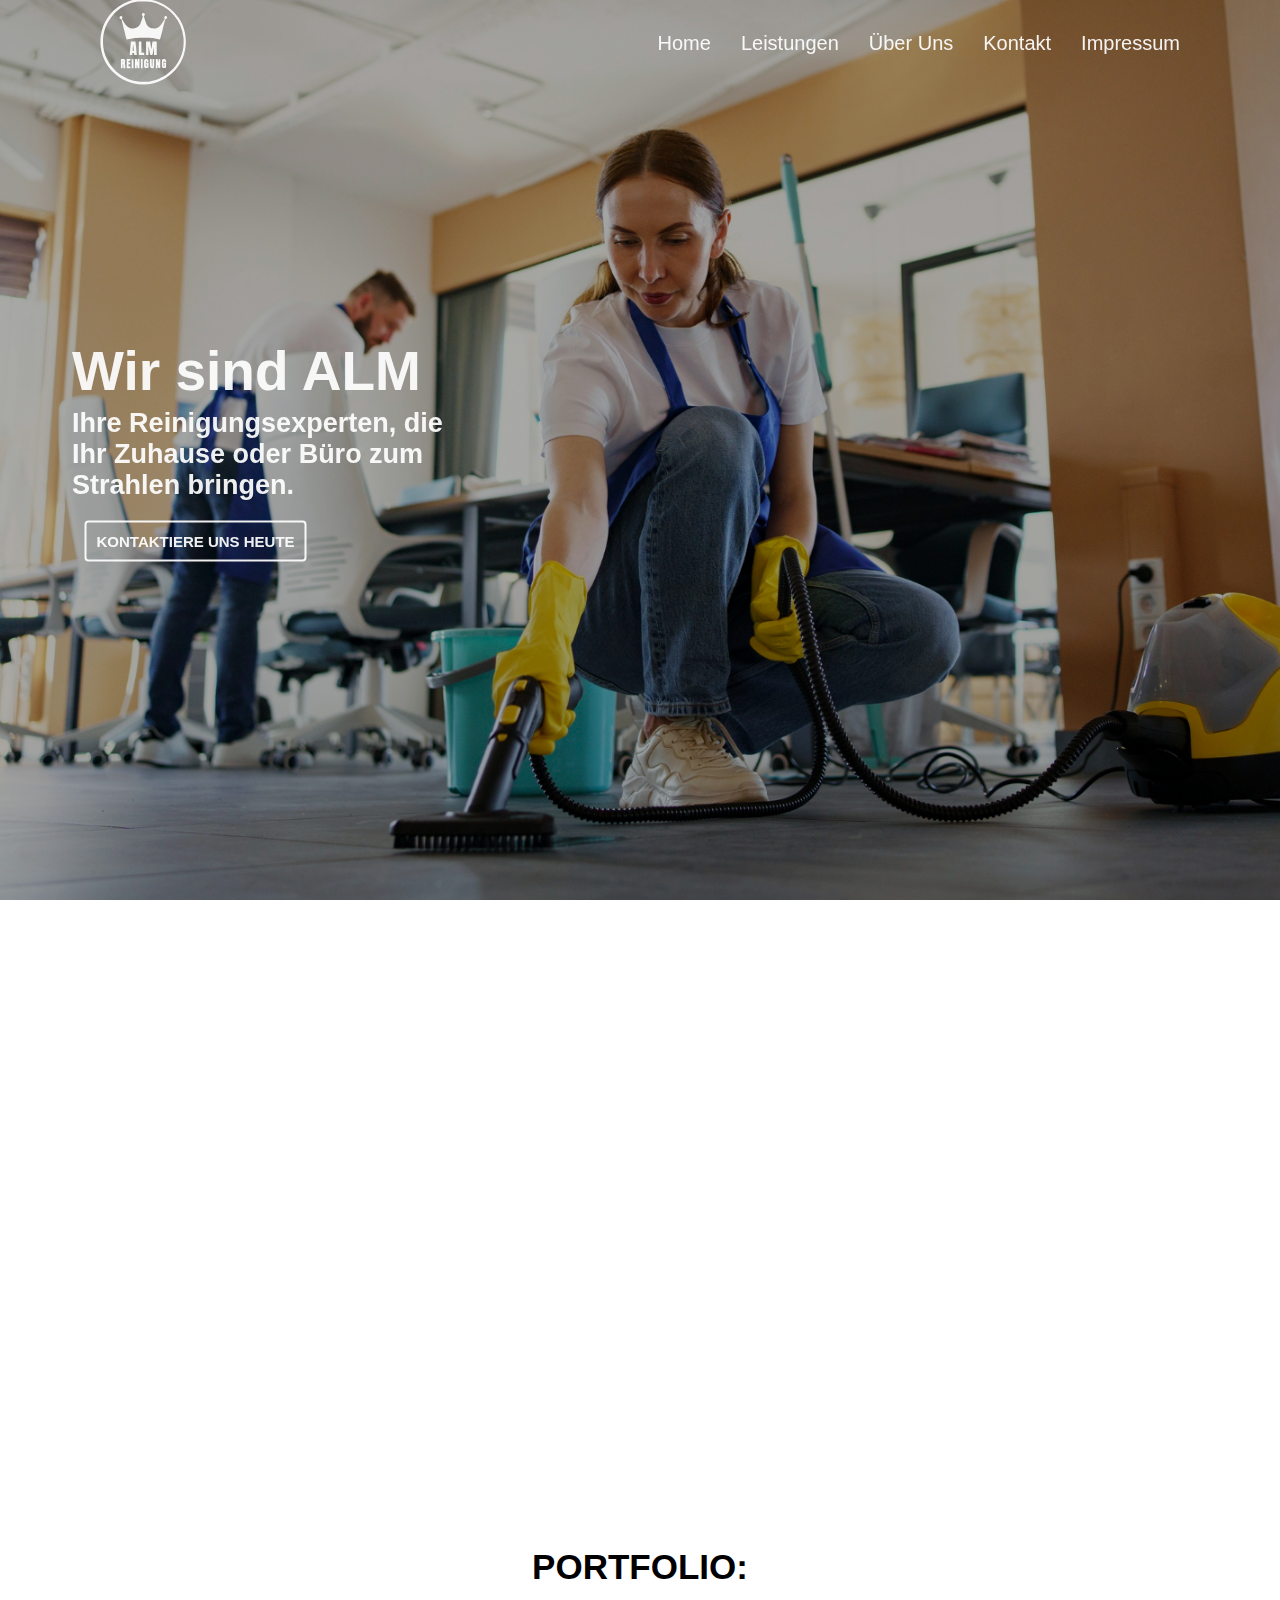
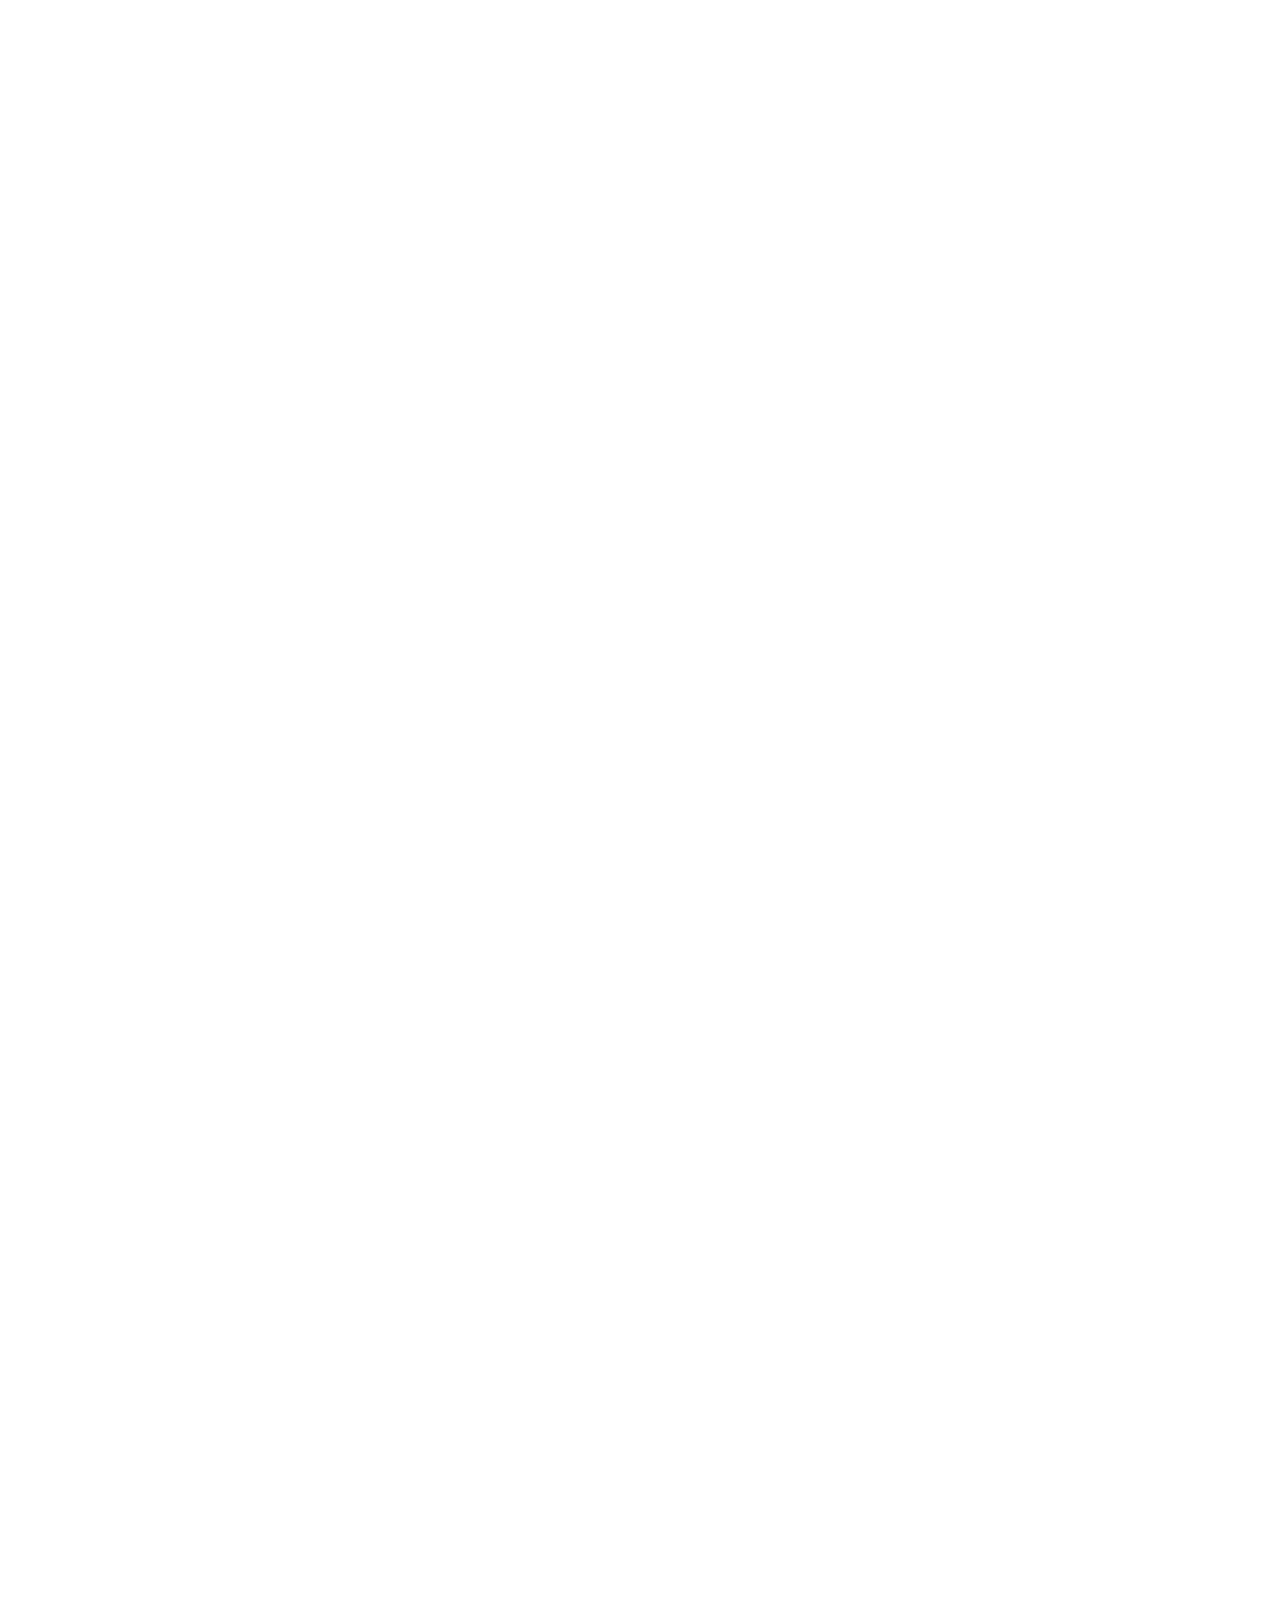
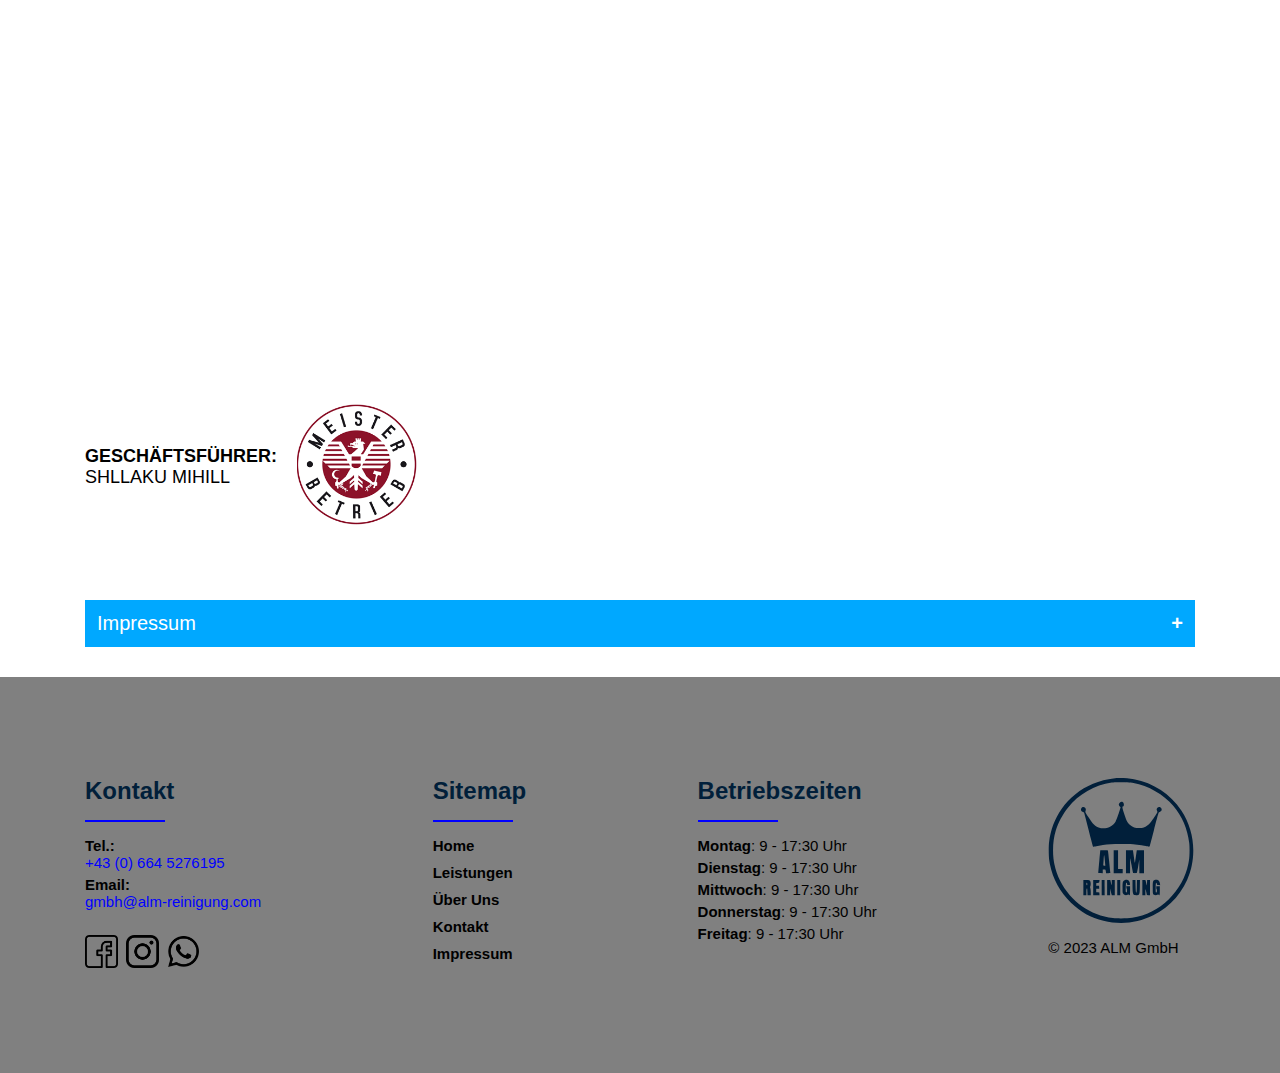
==== index.html @ 0525e1dd "added new category card and image" ====
<!DOCTYPE html>
<html lang="de">

<head>
   <meta charset="UTF-8">
   <meta name="viewport" content="width=device-width, initial-scale=1.0">
   <link rel="icon" href="img/icons/favicon.svg" type="image/svg+xml">
   <link rel="stylesheet" href="css/style.css">
   <link rel="stylesheet" href="css/header.css">
   <link rel="stylesheet" href="css/modal-burger.css">
   <link rel="stylesheet" href="css/modal-category.css">
   <link rel="stylesheet" href="css/footer.css">
   <title>ALM Reinigung</title>
   <!-- Google tag (gtag.js) -->
   <script async src="https://www.googletagmanager.com/gtag/js?id=G-5Y76MQT231"></script>
   <script>
      window.dataLayer = window.dataLayer || [];
      function gtag() { dataLayer.push(arguments); }
      gtag('js', new Date());

      gtag('config', 'G-5Y76MQT231');
   </script>
</head>

<body id="body">

   <header class="header" id="header">
      <a href="#header" class="logo">
         <!-- <img src="img/header/logo.svg" alt="Logo"> -->
         <svg class="logoSvg" version="1.0" xmlns="http://www.w3.org/2000/svg" width="55pt" height="55pt"
            viewBox="0 0 534.000000 537.000000" preserveAspectRatio="xMidYMid meet">
            <g transform="translate(0.000000,537.000000) scale(0.100000,-0.100000)" fill="#fff" stroke="none">
               <path d="M2383 5319 c-214 -19 -521 -99 -750 -195 -463 -193 -867 -518 -1145
-919 -256 -369 -408 -771 -464 -1224 -20 -170 -15 -532 10 -691 96 -594 366
-1112 792 -1520 357 -341 730 -550 1191 -665 621 -155 1245 -86 1822 201 634
315 1115 870 1334 1539 253 772 139 1625 -306 2295 -401 602 -1024 1014 -1734
1145 -225 42 -516 55 -750 34z m732 -169 c534 -92 1108 -423 1462 -844 322
-384 515 -836 579 -1356 20 -163 15 -477 -11 -640 -85 -544 -337 -1026 -743
-1422 -368 -359 -834 -594 -1332 -673 -160 -26 -529 -31 -707 -11 -825 95
-1554 610 -1933 1365 -175 350 -260 712 -260 1112 0 270 31 495 100 727 82
276 250 593 445 837 394 496 974 828 1605 921 139 20 643 10 795 -16z" />
               <path d="M2611 4431 c-46 -43 -45 -89 2 -138 l30 -32 -32 -108 c-45 -147 -118
-347 -149 -408 -34 -68 -127 -156 -204 -194 -134 -66 -282 -75 -423 -26 -91
32 -155 77 -215 151 -71 88 -258 368 -266 399 -4 15 -1 38 5 51 6 14 11 42 11
63 0 90 -124 121 -165 40 -33 -63 -7 -120 66 -144 26 -9 36 -20 45 -51 7 -21
78 -297 159 -613 80 -316 151 -583 156 -593 6 -11 17 -17 27 -14 52 16 222 49
336 66 220 32 454 43 806 37 344 -6 434 -15 705 -67 216 -42 197 -43 212 10 8
25 72 272 144 550 147 572 175 670 190 670 28 0 78 34 90 61 39 95 -81 180
-149 106 -30 -33 -35 -61 -17 -102 8 -21 15 -45 15 -55 0 -20 -116 -205 -204
-325 -114 -156 -184 -211 -321 -250 -77 -23 -258 -17 -325 10 -120 49 -222
139 -269 238 -37 78 -150 417 -158 475 -5 38 -3 44 15 49 28 7 44 61 31 108
-19 69 -93 87 -148 36z" />
               <path d="M1900 2684 c0 -4 -16 -172 -35 -373 -20 -201 -36 -386 -38 -411 l-2
-45 83 -3 82 -3 0 66 0 65 49 0 c55 0 55 0 66 -82 l6 -48 81 0 c78 0 80 1 75
23 -3 12 -22 198 -43 412 -22 238 -41 393 -48 397 -14 9 -276 11 -276 2z m165
-365 c9 -95 18 -180 20 -187 4 -10 -6 -12 -38 -10 -25 2 -41 8 -40 15 1 6 7
85 13 175 17 250 23 251 45 7z" />
               <path d="M2390 2270 l0 -420 165 0 165 0 0 75 0 75 -85 0 -85 0 0 345 0 345
-80 0 -80 0 0 -420z" />
               <path d="M2840 2270 l0 -420 75 0 75 0 0 277 c0 152 3 274 6 271 3 -4 25 -122
50 -263 24 -142 49 -264 55 -271 15 -19 122 -19 138 0 6 7 29 118 50 247 l39
234 1 -247 1 -248 85 0 85 0 0 420 0 421 -132 -3 -132 -3 -32 -220 c-40 -282
-38 -275 -53 -170 -7 50 -23 158 -34 240 l-22 150 -127 3 -128 3 0 -421z" />
               <path d="M2792 1590 c-69 -31 -77 -60 -77 -275 0 -164 2 -183 21 -215 34 -59
102 -77 166 -44 28 15 32 15 40 0 12 -20 34 -21 42 0 3 9 6 83 6 165 l0 149
-71 0 -71 0 7 -47 c4 -27 11 -52 16 -58 10 -10 12 -85 3 -109 -10 -25 -33 -19
-40 10 -8 32 1 308 11 324 10 17 35 -8 35 -35 0 -32 23 -47 67 -43 l38 3 0 50
c-1 61 -31 110 -81 131 -44 18 -60 17 -112 -6z" />
               <path d="M3890 1596 c-61 -20 -70 -52 -70 -261 0 -228 4 -252 44 -276 38 -23
87 -24 128 -3 29 15 32 15 44 -1 8 -10 20 -15 29 -12 13 5 15 31 15 167 l0
160 -65 0 -65 0 0 -49 c0 -28 4 -52 9 -55 25 -16 21 -126 -5 -126 -24 0 -27
23 -26 177 2 190 15 224 47 128 9 -28 14 -30 64 -33 l53 -3 -6 48 c-10 65 -36
116 -66 129 -41 19 -93 23 -130 10z" />
               <path d="M1280 1320 l0 -280 55 0 55 0 0 113 c0 106 9 151 27 133 4 -4 10 -61
11 -127 l4 -119 59 0 59 0 0 105 c0 66 -5 120 -15 148 -13 40 -13 48 0 73 18
34 19 125 2 174 -17 49 -46 60 -159 60 l-98 0 0 -280z m145 129 c0 -32 -4 -44
-15 -44 -16 0 -26 54 -16 82 12 30 31 6 31 -38z" />
               <path d="M1640 1320 l0 -280 116 0 115 0 -3 53 -3 52 -57 3 -58 3 0 64 0 65
56 0 55 0 -3 53 -3 52 -53 3 -53 3 3 47 3 47 48 7 c27 4 51 9 54 12 3 3 8 25
10 51 l6 45 -117 0 -116 0 0 -280z" />
               <path d="M1950 1321 l0 -281 55 0 55 0 -2 278 -3 277 -52 3 -53 3 0 -280z" />
               <path d="M2150 1320 l0 -280 55 0 55 0 1 123 1 122 20 -85 c11 -47 24 -102 29
-122 l10 -38 54 0 55 0 0 280 0 280 -55 0 -55 0 0 -102 c-1 -119 -10 -115 -35
15 l-18 87 -58 0 -59 0 0 -280z" />
               <path d="M2520 1320 l0 -280 55 0 55 0 0 280 0 280 -55 0 -55 0 0 -280z" />
               <path d="M3080 1413 c1 -336 14 -373 131 -373 125 0 132 16 137 323 l4 237
-55 0 -55 0 -4 -224 c-2 -124 -7 -228 -11 -232 -22 -23 -30 27 -35 235 l-5
221 -53 0 -54 0 0 -187z" />
               <path d="M3440 1320 l0 -280 55 0 55 0 0 112 c0 61 3 108 8 104 4 -4 16 -53
27 -109 l21 -102 57 -3 57 -3 0 281 0 281 -52 -3 -53 -3 -5 -105 c-5 -100 -6
-103 -17 -65 -6 22 -15 58 -18 80 -16 103 -10 95 -76 95 l-59 0 0 -280z" />
            </g>
         </svg>
      </a>

      <div class="social-icons">
         <a class="social-icon" href="tel:+436645276195">
            <svg version="1.0" xmlns="http://www.w3.org/2000/svg" width="128.000000pt" height="128.000000pt"
               viewBox="0 0 128.000000 128.000000" preserveAspectRatio="xMidYMid meet">
               <g transform="translate(0.000000,128.000000) scale(0.100000,-0.100000)" fill="#ff0000" stroke="none">
                  <path
                     d="M680 1265 c-20 -24 -2 -48 51 -63 138 -41 226 -90 305 -174 86 -89 135 -178 164 -295 12 -49 38 -69 65 -49 16 12 17 18 5 67 -61 263 -281 476 -541 524 -26 5 -39 2 -49 -10z" />
                  <path
                     d="M213 1198 c-40 -11 -146 -107 -179 -163 -34 -59 -40 -124 -19 -210 59 -240 266 -512 512 -672 194 -127 372 -179 471 -138 41 17 165 134 188 177 35 66 16 103 -113 230 -135 132 -164 137 -264 41 -69 -66 -76 -66 -170 6 -79 60 -171 158 -210 226 l-28 49 59 61 c97 102 93 143 -34 273 -109 114 -151 137 -213 120z m144 -160 c64 -64 93 -100 93 -116 0 -14 -24 -48 -65 -92 -62 -66 -64 -70 -55 -102 37 -127 320 -398 417 -398 22 0 43 14 88 60 82 83 90 82 203 -34 51 -51 92 -101 92 -111 0 -28 -128 -154 -171 -166 -79 -24 -272 47 -427 158 -97 69 -219 190 -287 283 -120 168 -190 353 -165 440 12 42 136 170 165 170 12 0 57 -37 112 -92z" />
                  <path
                     d="M676 1034 c-9 -8 -16 -19 -16 -24 0 -15 31 -40 48 -40 31 0 127 -51 166 -88 37 -36 96 -141 96 -173 0 -23 34 -51 53 -43 25 9 27 30 10 86 -21 72 -53 124 -110 179 -59 57 -102 82 -172 103 -66 19 -56 19 -75 0z" />
               </g>
            </svg>
         </a>
         <a class="social-icon" href="mailto:gmbh@alm-reinigung.com">
            <svg version="1.0" xmlns="http://www.w3.org/2000/svg" width="128.000000pt" height="128.000000pt"
               viewBox="0 0 128.000000 128.000000" preserveAspectRatio="xMidYMid meet">
               <g transform="translate(0.000000,128.000000) scale(0.100000,-0.100000)" fill="#ff0000" stroke="none">
                  <path
                     d="M73 1044 c-18 -9 -42 -31 -53 -49 -19 -31 -20 -49 -20 -355 0 -306 1 -324 20 -355 41 -66 31 -65 620 -65 589 0 579 -1 620 65 19 31 20 49 20 355 0 306 -1 324 -20 355 -41 66 -30 65 -622 65 -468 0 -537 -2 -565 -16z m812 -304 c-126 -126 -237 -230 -245 -230 -8 0 -119 104 -245 230 l-230 230 475 0 475 0 -230 -230z m-645 35 l145 -145 -144 -144 c-80 -80 -148 -143 -153 -140 -10 7 -11 574 0 574 4 0 72 -65 152 -145z m960 -139 c0 -157 -4 -287 -8 -290 -5 -3 -73 60 -153 140 l-144 144 145 145 c80 80 148 145 152 145 5 0 8 -128 8 -284z m-587 -211 c46 -12 78 4 152 75 l71 69 129 -129 130 -130 -455 0 -455 0 130 130 129 129 71 -69 c40 -38 84 -72 98 -75z" />
               </g>
            </svg>
         </a>
         <a class="social-icon" href="whatsapp://send?phone=436645276195">
            <svg version="1.0" xmlns="http://www.w3.org/2000/svg" width="128.000000pt" height="128.000000pt"
               viewBox="0 0 128.000000 128.000000" preserveAspectRatio="xMidYMid meet">
               <g transform="translate(0.000000,128.000000) scale(0.100000,-0.100000)" fill="#ff0000" stroke="none">
                  <path
                     d="M509 1225 c-220 -54 -392 -227 -444 -449 -29 -120 -13 -269 39 -378 l24 -50 -39 -142 c-21 -77 -39 -146 -39 -153 0 -7 54 3 154 29 l153 40 64 -25 c230 -91 465 -43 640 132 147 147 206 338 164 534 -49 231 -229 415 -452 462 -84 18 -190 18 -264 0z m232 -95 c163 -31 310 -160 370 -326 32 -86 31 -236 -1 -319 -111 -286 -402 -408 -679 -284 l-66 29 -88 -24 c-48 -13 -87 -21 -87 -18 0 4 11 45 23 91 l23 84 -27 51 c-196 362 125 793 532 716z" />
                  <path
                     d="M382 886 c-69 -78 -49 -177 61 -314 116 -143 300 -235 406 -204 49 15 89 58 93 101 3 32 -1 37 -37 58 -22 13 -57 28 -78 35 -37 11 -39 11 -68 -25 -17 -20 -38 -37 -47 -37 -31 0 -119 58 -161 106 -52 60 -59 85 -32 120 28 35 27 52 -8 129 -28 62 -31 65 -64 65 -27 0 -42 -8 -65 -34z" />
               </g>
            </svg>
         </a>
      </div>

      <div class="burger-menu">
         <div class="bar-1"></div>
         <div class="bar-2"></div>
         <div class="bar-3"></div>
      </div>

      <nav class="nav">
         <ul class="nav-menu">
            <li class="menu-link">
               <a href="#body">Home</a>
               <span class="menu-link_underline"></span>
            </li>
            <li class="menu-link">
               <a href="#portfolio">Leistungen</a>
               <span class="menu-link_underline"></span>
            </li>
            <li class="menu-link">
               <a href="#about-us">Über Uns</a>
               <span class="menu-link_underline"></span>
            </li>
            <li class="menu-link">
               <a href="#contact">Kontakt</a>
               <span class="menu-link_underline"></span>
            </li>
            <li class="menu-link">
               <a href="#imprint-privacy">Impressum</a>
               <span class="menu-link_underline"></span>
            </li>
         </ul>
      </nav>
   </header>

   <!-- Modal Burger -->
   <div class="modal-burger">
      <div class="modal-burger__content">
         <span class="close">&times;</span>
         <ul>
            <li class="burger-menu-link">
               <a href="#body">Home</a>
            </li>
            <li class="burger-menu-link">
               <a href="#portfolio">Leistungen</a>
            </li>
            <li class="burger-menu-link">
               <a href="#about-us">Über Uns</a>
            </li>
            <li class="burger-menu-link">
               <a href="#contact">Kontakt</a>
            </li>
            <li class="burger-menu-link">
               <a href="#imprint-privacy">Impressum</a>
            </li>
         </ul>
      </div>
   </div>

   <!-- Modal Category -->
   <div class="modal-category">
      <div class="modal-category__close">&times;</div>
      <div class="modal-category__content">
         <div class="modal-category__content-img">
            <img src="" alt="">
         </div>
         <div class="modal-category__text">
            <h3></h3>
            <p></p>
            <div class="modal-category__btn">
               <a class="modal-link" href="#contact">Angebot anfordern</a>
            </div>
         </div>
      </div>
   </div>

   <main>
      <section class="intro">
         <div class="intro-background"></div>
         <div class="intro-content">
            <h1 class="intro-title">Wir sind ALM</h1>
            <h2 class="intro-subtitle">
               Ihre Reinigungsexperten, die Ihr Zuhause oder Büro zum Strahlen bringen.
            </h2>
            <a href="#contact" class="intro-btn">
               Kontaktiere uns heute
            </a>
         </div>
      </section>

      <section class="portfolio">
         <div class="container">
            <h2 class="main-title lazyload" data-expand="-80">Unsere Leistungen</h2>

            <div class="company-wrapper">
               <div class="company-img lazyload" data-expand="-80">
                  <img src="img/categories/hands-holding-cleaning-tools-solutions.jpg">
               </div>
               <div class="company-description">
                  <div class="company-title lazyload" data-expand="-70">Perfekte Sauberkeit</div>
                  <p class="lazyload" data-expand="-60">
                     Wir freuen uns, Ihnen unser Reinigungsunternehmen vorstellen zu dürfen, das sich auf ein
                     breites
                     Spektrum professioneller Reinigungsdienstleistungen für Ihr Zuhause, Büro oder gewerbliche
                     Räume
                     spezialisiert hat.
                  </p>
                  <p class="lazyload" data-expand="-60">
                     Jede unserer Dienstleistungen wird mit höchstem Professionalismus, Präzision und Liebe zum
                     Detail ausgeführt. Wir streben danach, die Erwartungen unserer Kunden zu übertreffen und eine
                     makellose Arbeit zu gewährleisten. Überlassen Sie uns die Reinigung Ihres Raums, und Sie
                     werden
                     mit unseren Dienstleistungen vollkommen zufrieden sein.
                  </p>
                  <p class="lazyload" data-expand="-60">
                     Im Folgenden finden Sie eine Übersicht über unsere wichtigsten angebotenen Dienstleistungen:
                  </p>
               </div>
            </div>

            <h2 class="portfolio-title" id="portfolio">Portfolio:</h2>

            <div class="cards">
               <div class="card lazyload" id="office-cleaning" data-expand="-80">
                  <img class="card-img lazyload" data-src="img/categories/office.jpg" alt="Bueroreinigung">
                  <div class="card-content">
                     <h3>Büroreinigung</h3>
                     <a class="card-btn">
                        Mehr erfahren
                        <img class="arrow-right" src="img/icons/arrow-right.svg" alt="arrow">
                     </a>
                  </div>
               </div>
               <div class="card lazyload" id="gastro-cleaning" data-expand="-80">
                  <img class="card-img lazyload" data-src="img/categories/gastro-1.jpg" alt="Gastroreinigung">
                  <div class="card-content">
                     <h3>Gastroreinigung</h3>
                     <a class="card-btn">
                        Mehr erfahren
                        <img class="arrow-right" src="img/icons/arrow-right.svg" alt="arrow">
                     </a>
                  </div>
               </div>
               <div class="card lazyload" id="window-cleaning" data-expand="-80">
                  <img class="card-img lazyload" data-src="img/categories/fenster-1.jpg" alt="Fensterreinigung">
                  <div class="card-content">
                     <h3>Fensterreinigung</h3>
                     <a class="card-btn">
                        Mehr erfahren
                        <img class="arrow-right" src="img/icons/arrow-right.svg" alt="arrow">
                     </a>
                  </div>
               </div>
               <div class="card lazyload" id="hotel-cleaning" data-expand="-80">
                  <img class="card-img lazyload" data-src="img/categories/hotel.jpg" alt="Hotelreinigung">
                  <div class="card-content">
                     <h3>Hotelreinigung</h3>
                     <a class="card-btn">
                        Mehr erfahren
                        <img class="arrow-right" src="img/icons/arrow-right.svg" alt="arrow">
                     </a>
                  </div>
               </div>
               <div class="card lazyload" id="law-office-cleaning" data-expand="-80">
                  <img class="card-img lazyload" data-src="img/categories/kanzlei.jpg" alt="Kanzleireinigung">
                  <div class="card-content">
                     <h3>Kanzleireinigung</h3>
                     <a class="card-btn">
                        Mehr erfahren
                        <img class="arrow-right" src="img/icons/arrow-right.svg" alt="arrow">
                     </a>
                  </div>
               </div>
               <div class="card lazyload" id="medical-cleaning" data-expand="-80">
                  <img class="card-img lazyload" data-src="img/categories/ordination.jpg" alt="Ordinationsreinigung">
                  <div class="card-content">
                     <h3>Ordinationsreinigung</h3>
                     <a class="card-btn">
                        Mehr erfahren
                        <img class="arrow-right" src="img/icons/arrow-right.svg" alt="arrow">
                     </a>
                  </div>
               </div>
               <div class="card lazyload" id="apartment-cleaning" data-expand="-80">
                  <img class="card-img lazyload" data-src="img/categories/wohnung.jpg" alt="Wohnungsreinigung">
                  <div class="card-content">
                     <h3>Wohnungsreinigung</h3>
                     <a class="card-btn">
                        Mehr erfahren
                        <img class="arrow-right" src="img/icons/arrow-right.svg" alt="arrow">
                     </a>
                  </div>
               </div>
               <div class="card lazyload" id="tatort-cleaning" data-expand="-80">
                  <img class="card-img lazyload" data-src="img/categories/tatort.jpg" alt="Tatortreinigung">
                  <div class="card-content">
                     <h3>Tatortreinigung</h3>
                     <a class="card-btn">
                        Mehr erfahren
                        <img class="arrow-right" src="img/icons/arrow-right.svg" alt="arrow">
                     </a>
                  </div>
               </div>
            </div>
         </div>
      </section>

      <section class="about-us" id="about-us">
         <div class="container">
            <h2 class="about-title lazyload" data-expand="-80">Über ALM</h2>
            <div class="about-content">
               <div class="about-text">
                  <p class="lazyload" data-expand="-60">
                     Seit 2014 betreiben wir eine Reinigungsfirma, die sich auf die Reinigung von Gebäuden spezialisiert
                     hat. Mit hochqualifizierten Mitarbeitern und modernen Methoden bedienen wir Kunden in verschiedenen
                     Branchen. Unser Fokus liegt auf der Reinigung von Ferienhäusern, Büros, Hotels und Privatwohnungen.
                     Wir sind stolz auf unser schnelles Wachstum und beschäftigen mittlerweile über 30 Mitarbeiter.
                  </p>
                  <p class="lazyload" data-expand="-60">
                     Unsere umfassende Reinigungslösung umfasst die Reinigung von Bürogebäuden, Renovierungsarbeiten.
                     Wir sorgen dafür, dass Ihre Räumlichkeiten den höchsten Sauberkeitsstandards entsprechen, um eine
                     gesunde Umgebung zu schaffen.
                  </p>
                  <p class="lazyload" data-expand="-60">
                     Kundenzufriedenheit steht bei uns an erster Stelle. Wir arbeiten flexibel, um den Bedürfnissen
                     unserer Kunden gerecht zu werden und Unterbrechungen zu vermeiden. Unser exzellenter Kundenservice
                     ermöglicht langfristige Beziehungen.
                  </p>
                  <p class="lazyload" data-expand="-60">
                     Unser Ziel ist es, nicht nur Ihre Anforderungen zu erfüllen, sondern Sie auch durch die überlegene
                     Qualität unserer Arbeit zu begeistern. Wir sind engagiert, unseren Kunden ein hervorragendes
                     Erlebnis zu bieten.
                  </p>
               </div>
               <div class="about-img lazyload" data-expand="-80">
                  <img src="img/about-us/our-team-md.jpg" alt="About Company">
               </div>
            </div>
         </div>
      </section>

      <section class="contact" id="contact">
         <div class="container">
            <div class="contact-wrapper">
               <div class="contact-left-side">
                  <h2 class="contact-title lazyload" data-expand="-80">Kontakt</h2>
                  <p class="contact-text lazyload" data-expand="-70">
                     Sind Sie an unseren Dienstleistungen interessiert? Gerne besuchen wir Sie für eine persönliche
                     Besichtigung und Beratung direkt vor Ort. Auf Wunsch erstellen wir für Sie einen detaillierten
                     Kostenvoranschlag.
                  </p>
                  <p class="contact-text lazyload" data-expand="-60">
                     Unsere Beratung ist selbstverständlich kostenfrei und unverbindlich. Als professionelles
                     Unternehmen würden wir uns freuen, auch Sie als Partner gewinnen zu können.
                  </p>
                  <p class="contact-text lazyload" data-expand="-60">
                     Kontaktieren Sie uns einfach unter den Telefonnummern:
                     <a href="tel:+436645276195">
                        +43 664 5276195
                     </a>,
                     <a href="tel:+436645276195">
                        +43 681 81802288
                     </a>
                     oder per E-Mail unter
                     <a href="mailto:gmbh@alm-reinigung.com">gmbh@alm-reinigung.com</a>.
                  </p>
                  <p class="contact-text lazyload" data-expand="-60">
                     Unsere Öffnungszeiten sind wie folgt:
                     <br>
                     Montag bis Freitag: 09:00 Uhr bis 17:30 Uhr.
                  </p>
                  <p class="contact-text lazyload" data-expand="-60">
                     Wir freuen uns auf Ihre Anfrage, informieren Sie gerne näher und finden bestimmt genau die richtige
                     Lösung für Sie.
                  </p>
                  <div class="managing-director">
                     <div class="managing-director__text">
                        <span>Geschäftsführer:</span> SHLLAKU MIHILL
                     </div>
                     <div class="managing-director__logo">
                        <img src="img/icons/meisterbetrieb.png" alt="">
                     </div>
                  </div>
               </div>

               <div class="contact-right-side">
                  <form action="index.php" class="contact-form lazyload" method="POST" data-expand="-80">
                     <div class="form-row">
                        <label for="clientName">Name</label>
                        <input type="text" class="client-name" id="clientName" name="clientName"
                           placeholder="Geben Sie Ihren Namen ein" required>
                     </div>
                     <div class="form-row">
                        <label for="clientEmail">E-Mail</label>
                        <input type="email" class="client-email" id="clientEmail" name="clientEmail"
                           placeholder="Geben Sie Ihr E-Mail ein" required>
                     </div>
                     <div class="form-row">
                        <label for="subject">Betreff</label>
                        <select id="subject" name="subject" required>
                           <option value="" selected>
                              Bitte wählen
                           </option>
                           <option value="bueroreinigung" name="bueroreinigung">
                              Büroreinigung
                           </option>
                           <option value="gastroreinigung" name="gastroreinigung">
                              Gastroreinigung
                           </option>
                           <option value="fensterreinigung" name="fensterreinigung">
                              Fensterreinigung
                           </option>
                           <option value="hotelreinigung" name="hotelreinigung">
                              Hotelreinigung
                           </option>
                           <option value="kanzleireinigung" name="kanzleireinigung">
                              Kanzleireinigung
                           </option>
                           <option value="ordinationsreinigung" name="ordinationsreinigung">
                              Ordinationsreinigung
                           </option>
                           <option value="wohnungsreinigung" name="wohnungsreinigung">
                              Wohnungsreinigung
                           </option>
                        </select>
                     </div>
                     <div class="form-row">
                        <label for="clientMessage">Nachricht</label>
                        <textarea name="clientMessage" id="clientMessage" placeholder="Geben Sie Ihre Nachricht ein"
                           required></textarea>
                     </div>
                     <input class="contact-form__btn" type="submit" value="Senden">
                  </form>
               </div>
            </div>
         </div>
      </section>

      <section class="imprint-privacy" id="imprint-privacy">
         <div class="container">
            <div class="accordion-container">
               <div class="imprint">
                  <button class="accordion">Impressum</button>
                  <div class="panel">
                     <div>
                        <span>Geschäftsführer:</span> SHLLAKU MIHILL
                     </div>
                     <div>
                        <span>Vollständiger Firmenname:</span> ALM Reinigung GmbH
                     </div>
                     <div>
                        <span>UID-Nummer:</span>
                     </div>
                     <div>
                        <span>Rechtsform:</span> GmbH
                     </div>
                     <div>
                        <span>Firmenbuchnummer:</span> FN 610461 m
                     </div>
                     <div>
                        <span>Firmenbuchgericht:</span> Handelsgericht Wien
                     </div>
                     <div>
                        <span>Ort der Gewerbeberechtigung:</span>
                        Obere Bahngasse 22/12, 1030 Wien, Österreich
                     </div>
                     <div>
                        <span>Tel.1:</span> +43 664 5276195
                     </div>
                     <div>
                        <span>Tel.2:</span> +43 681 81802288
                     </div>
                     <div>
                        <span>E-mail:</span>
                        <a href="mailto:gmbh@alm-reinigung.com">gmbh@alm-reinigung.com</a>
                     </div>
                  </div>
               </div>

               <!-- <div class="privacy">
                  <button class="accordion">Datenschutzerklärung</button>
                  <div class="panel">
                     <p>
                        Lorem ipsum dolor sit amet consectetur adipisicing elit. Magni vero magnam tempore unde
                        corrupti? Atque ullam rerum hic accusantium iure.
                     </p>
                  </div>
               </div> -->
            </div>
      </section>
   </main>

   <footer class="footer">
      <div class="container">
         <div class="footer-wrapper">
            <div class="footer-contact">
               <h3>Kontakt</h3>
               <div class="footer-contact__underline"></div>
               <div class="footer-contact-data">
                  <a href="tel:+436645276195">
                     <p>Tel.:</p>
                     <span class="footer-contact-data__number">
                        +43 (0) 664 5276195
                     </span>
                  </a>
                  <a href="mailto:gmbh@alm-reinigung.com">
                     <p>Email:</p>
                     <span class="footer-contact-data__email">
                        gmbh@alm-reinigung.com
                     </span>
                  </a>
               </div>
               <div class="footer-socials">
                  <a href="#">
                     <img src="img/footer-socials/facebook-2.png" alt="">
                  </a>
                  <a href="#">
                     <img src="img/footer-socials/insta-2.png" alt="">
                  </a>
                  <a href="whatsapp://send?phone=436645276195">
                     <img src="img/footer-socials/whatsapp-2.png" alt="">
                  </a>
               </div>
            </div>

            <div class="footer-sitemap">
               <h3>Sitemap</h3>
               <div class="footer-sitemap__underline"></div>
               <ul>
                  <li>
                     <a href="#body">Home</a>
                  </li>
                  <li>
                     <a href="#portfolio">Leistungen</a>
                  </li>
                  <li>
                     <a href="#about-us">Über Uns</a>
                  </li>
                  <li>
                     <a href="#contact">Kontakt</a>
                  </li>
                  <li>
                     <a href="#imprint-privacy">Impressum</a>
                  </li>
               </ul>
            </div>

            <div class="footer-time">
               <h3>Betriebszeiten</h3>
               <div class="footer-time__underline"></div>
               <div class="opening-hours">
                  <p><span>Montag</span>: 9 - 17:30 Uhr</p>
                  <p><span>Dienstag</span>: 9 - 17:30 Uhr</p>
                  <p><span>Mittwoch</span>: 9 - 17:30 Uhr</p>
                  <p><span>Donnerstag</span>: 9 - 17:30 Uhr</p>
                  <p><span>Freitag</span>: 9 - 17:30 Uhr</p>
               </div>
            </div>

            <div class="footer-logo">
               <svg version="1.0" xmlns="http://www.w3.org/2000/svg" width="110pt" height="110pt"
                  viewBox="0 0 534.000000 537.000000" preserveAspectRatio="xMidYMid meet">

                  <g transform="translate(0.000000,537.000000) scale(0.100000,-0.100000)" fill="#011f3a" stroke="none">
                     <path d="M2383 5319 c-214 -19 -521 -99 -750 -195 -463 -193 -867 -518 -1145
         -919 -256 -369 -408 -771 -464 -1224 -20 -170 -15 -532 10 -691 96 -594 366
         -1112 792 -1520 357 -341 730 -550 1191 -665 621 -155 1245 -86 1822 201 634
         315 1115 870 1334 1539 253 772 139 1625 -306 2295 -401 602 -1024 1014 -1734
         1145 -225 42 -516 55 -750 34z m732 -169 c534 -92 1108 -423 1462 -844 322
         -384 515 -836 579 -1356 20 -163 15 -477 -11 -640 -85 -544 -337 -1026 -743
         -1422 -368 -359 -834 -594 -1332 -673 -160 -26 -529 -31 -707 -11 -825 95
         -1554 610 -1933 1365 -175 350 -260 712 -260 1112 0 270 31 495 100 727 82
         276 250 593 445 837 394 496 974 828 1605 921 139 20 643 10 795 -16z" />
                     <path d="M2611 4431 c-46 -43 -45 -89 2 -138 l30 -32 -32 -108 c-45 -147 -118
         -347 -149 -408 -34 -68 -127 -156 -204 -194 -134 -66 -282 -75 -423 -26 -91
         32 -155 77 -215 151 -71 88 -258 368 -266 399 -4 15 -1 38 5 51 6 14 11 42 11
         63 0 90 -124 121 -165 40 -33 -63 -7 -120 66 -144 26 -9 36 -20 45 -51 7 -21
         78 -297 159 -613 80 -316 151 -583 156 -593 6 -11 17 -17 27 -14 52 16 222 49
         336 66 220 32 454 43 806 37 344 -6 434 -15 705 -67 216 -42 197 -43 212 10 8
         25 72 272 144 550 147 572 175 670 190 670 28 0 78 34 90 61 39 95 -81 180
         -149 106 -30 -33 -35 -61 -17 -102 8 -21 15 -45 15 -55 0 -20 -116 -205 -204
         -325 -114 -156 -184 -211 -321 -250 -77 -23 -258 -17 -325 10 -120 49 -222
         139 -269 238 -37 78 -150 417 -158 475 -5 38 -3 44 15 49 28 7 44 61 31 108
         -19 69 -93 87 -148 36z" />
                     <path d="M1900 2684 c0 -4 -16 -172 -35 -373 -20 -201 -36 -386 -38 -411 l-2
         -45 83 -3 82 -3 0 66 0 65 49 0 c55 0 55 0 66 -82 l6 -48 81 0 c78 0 80 1 75
         23 -3 12 -22 198 -43 412 -22 238 -41 393 -48 397 -14 9 -276 11 -276 2z m165
         -365 c9 -95 18 -180 20 -187 4 -10 -6 -12 -38 -10 -25 2 -41 8 -40 15 1 6 7
         85 13 175 17 250 23 251 45 7z" />
                     <path d="M2390 2270 l0 -420 165 0 165 0 0 75 0 75 -85 0 -85 0 0 345 0 345
         -80 0 -80 0 0 -420z" />
                     <path d="M2840 2270 l0 -420 75 0 75 0 0 277 c0 152 3 274 6 271 3 -4 25 -122
         50 -263 24 -142 49 -264 55 -271 15 -19 122 -19 138 0 6 7 29 118 50 247 l39
         234 1 -247 1 -248 85 0 85 0 0 420 0 421 -132 -3 -132 -3 -32 -220 c-40 -282
         -38 -275 -53 -170 -7 50 -23 158 -34 240 l-22 150 -127 3 -128 3 0 -421z" />
                     <path d="M2792 1590 c-69 -31 -77 -60 -77 -275 0 -164 2 -183 21 -215 34 -59
         102 -77 166 -44 28 15 32 15 40 0 12 -20 34 -21 42 0 3 9 6 83 6 165 l0 149
         -71 0 -71 0 7 -47 c4 -27 11 -52 16 -58 10 -10 12 -85 3 -109 -10 -25 -33 -19
         -40 10 -8 32 1 308 11 324 10 17 35 -8 35 -35 0 -32 23 -47 67 -43 l38 3 0 50
         c-1 61 -31 110 -81 131 -44 18 -60 17 -112 -6z" />
                     <path d="M3890 1596 c-61 -20 -70 -52 -70 -261 0 -228 4 -252 44 -276 38 -23
         87 -24 128 -3 29 15 32 15 44 -1 8 -10 20 -15 29 -12 13 5 15 31 15 167 l0
         160 -65 0 -65 0 0 -49 c0 -28 4 -52 9 -55 25 -16 21 -126 -5 -126 -24 0 -27
         23 -26 177 2 190 15 224 47 128 9 -28 14 -30 64 -33 l53 -3 -6 48 c-10 65 -36
         116 -66 129 -41 19 -93 23 -130 10z" />
                     <path d="M1280 1320 l0 -280 55 0 55 0 0 113 c0 106 9 151 27 133 4 -4 10 -61
         11 -127 l4 -119 59 0 59 0 0 105 c0 66 -5 120 -15 148 -13 40 -13 48 0 73 18
         34 19 125 2 174 -17 49 -46 60 -159 60 l-98 0 0 -280z m145 129 c0 -32 -4 -44
         -15 -44 -16 0 -26 54 -16 82 12 30 31 6 31 -38z" />
                     <path d="M1640 1320 l0 -280 116 0 115 0 -3 53 -3 52 -57 3 -58 3 0 64 0 65
         56 0 55 0 -3 53 -3 52 -53 3 -53 3 3 47 3 47 48 7 c27 4 51 9 54 12 3 3 8 25
         10 51 l6 45 -117 0 -116 0 0 -280z" />
                     <path d="M1950 1321 l0 -281 55 0 55 0 -2 278 -3 277 -52 3 -53 3 0 -280z" />
                     <path d="M2150 1320 l0 -280 55 0 55 0 1 123 1 122 20 -85 c11 -47 24 -102 29
         -122 l10 -38 54 0 55 0 0 280 0 280 -55 0 -55 0 0 -102 c-1 -119 -10 -115 -35
         15 l-18 87 -58 0 -59 0 0 -280z" />
                     <path d="M2520 1320 l0 -280 55 0 55 0 0 280 0 280 -55 0 -55 0 0 -280z" />
                     <path d="M3080 1413 c1 -336 14 -373 131 -373 125 0 132 16 137 323 l4 237
         -55 0 -55 0 -4 -224 c-2 -124 -7 -228 -11 -232 -22 -23 -30 27 -35 235 l-5
         221 -53 0 -54 0 0 -187z" />
                     <path d="M3440 1320 l0 -280 55 0 55 0 0 112 c0 61 3 108 8 104 4 -4 16 -53
         27 -109 l21 -102 57 -3 57 -3 0 281 0 281 -52 -3 -53 -3 -5 -105 c-5 -100 -6
         -103 -17 -65 -6 22 -15 58 -18 80 -16 103 -10 95 -76 95 l-59 0 0 -280z" />
                  </g>
               </svg>
               <span class="gmbh">© 2023 ALM GmbH</span>
            </div>
         </div>
      </div>
   </footer>

   <!-- Main Script -->
   <script src="js/index.js"></script>

   <!-- anime.js for animations -->
   <script src="js/anime.min.js"></script>
   <script src="js/animations.js"></script>

   <!-- lazysizes.js for lazy loading -->
   <script src="js/lazysizes.min.js" async=""></script>

</body>

</html>
---- css/style.css ----
@font-face {
   font-family: "Roboto";
   src: url("/fonts/Roboto-Regular.ttf") format(ttf);
}

@font-face {
   font-family: "Montserrat";
   src: url("/fonts/Montserrat-Regular.ttf") format(ttf);
}

html {
   scroll-behavior: smooth;
}

body {
   margin: 0;
   padding: 0;
   font-family: "Montserrat", sans-serif;
   font-size: 18px;
}

*,
*::before,
*::after {
   margin: 0;
   padding: 0;
   box-sizing: border-box;
}


ul,
ol {
   list-style-type: none;
}

a {
   text-decoration: none;
}

.container {
   width: 100%;
   padding: 0 15px;
}

@media (min-width: 425px) {
   .container {
      padding: 0 20px;
   }
}

@media (min-width: 550px) {
   .container {
      padding: 0 25px;
   }
}

@media (min-width: 768px) {
   .container {
      max-width: 720px;
      margin: 0 auto;
      padding: unset;
   }
}

@media (min-width: 992px) {
   .container {
      max-width: 920px;
      padding: unset;
   }
}

@media (min-width: 1200px) {
   .container {
      max-width: 1140px;
      padding: 0 15px;
   }
}


/* ===== Intro ===== */
.intro {
   height: 100vh;
}

.intro-background {
   position: relative;
   padding: 200px 15px 0;
   height: 100%;
   width: 100%;
   background-image: url("../img/intro/intro-5.jpg");
   background-size: cover;
   background-position: center;
   background-repeat: no-repeat;
   filter: brightness(70%);
}

.intro-content {
   max-width: 320px;
   padding: 0 10px 0 10px;
   position: absolute;
   top: 50%;
   color: #fff;
}

.intro-title {
   font-size: 32px;
   margin-bottom: 5px;
}

.intro-subtitle {
   font-size: 21px;
   margin-bottom: 20px;
}

.intro-btn {
   display: inline-block;
   background-color: transparent;
   border: 2px solid #fff;
   border-radius: 4px;
   color: #fff;
   padding: 10px;
   text-transform: uppercase;
   font-size: 15px;
   font-weight: 700;
   transition: color 0.3s linear, background-color 0.3s linear;
}

.intro-btn:hover {
   background-color: #fff;
   color: #333;
}

@media (min-width: 600px) {
   .intro-content {
      max-width: 400px;
      padding: unset;
      position: absolute;
      top: 50%;
      left: 100px;
      transform: translateY(-50%);
      color: #fff;
   }

   .intro-title {
      font-size: 55px;
      margin-bottom: 5px;
   }

   .intro-subtitle {
      font-size: 27px;
   }
}


/* ===== Portfolio ===== */
.portfolio {
   margin-top: 70px;
}

.main-title {
   font-size: 40px;
   font-family: 'Roboto', sans-serif;
   text-align: center;
   margin-bottom: 20px;
   text-transform: uppercase;
   opacity: 0;
   transition: opacity 0.6s ease;
}

.main-title.lazyloaded {
   opacity: 1;
}

.company-wrapper {
   margin-bottom: 70px;
}

.company-img {
   overflow: hidden;
   opacity: 0;
   transition: opacity 0.6s ease;
}

.company-img.lazyloaded {
   opacity: 1;
}


.company-img img {
   width: 100%;
   overflow: hidden;
   border-radius: 15px;
}

.company-title {
   font-family: 'Roboto', sans-serif;
   font-size: 30px;
   font-weight: 700;
   margin-bottom: 15px;
   margin-top: 20px;
   opacity: 0;
   transition: opacity 0.6s ease;
}

.company-title.lazyloaded {
   opacity: 1;
}

.company-description p {
   margin-bottom: 15px;
   font-size: 16px;
   opacity: 0;
   transition: opacity 0.6s ease;
}

.company-description p.lazyloaded {
   opacity: 1;
}

.portfolio-title {
   text-transform: uppercase;
   font-family: 'Roboto', sans-serif;
   font-size: 35px;
   text-align: center;
   margin-bottom: 20px;
}

.cards {
   display: grid;
   grid-template-columns: repeat(auto-fit, minmax(280px, 1fr));
   gap: 25px;
}

.card {
   display: block;
   height: 250px;
   position: relative;
   overflow: hidden;
   border-radius: 6px;
   box-shadow: 0 10px 30px 5px rgba(0, 0, 0, 0.2);
   cursor: pointer;
   color: rgb(240, 240, 240);
   opacity: 0;
   transition: opacity 0.6s ease;
}

.card.lazyloaded {
   opacity: 1;
}

.card .card-img {
   position: absolute;
   object-fit: cover;
   width: 100%;
   height: 100%;
   top: 0;
   left: 0;
   filter: brightness(80%);
   transition: filter 0.3s;
}

.card h3 {
   position: absolute;
   left: 15px;
   bottom: 15px;
   transition: bottom 0.3s;
   text-transform: uppercase;
   font-size: 19px;
}

.card a {
   display: flex;
   align-items: center;
   position: absolute;
   bottom: 0;
   transition: bottom 0.3s, opacity 0.3s;
   left: 15px;
   opacity: 0;
   max-width: 80%;
}

.card .arrow-right {
   width: 40px;
   height: 40px;
}

.card:hover h3 {
   bottom: 120px;
}

.card:hover a {
   opacity: 1;
   bottom: 50px;
}

.card:hover .card-img {
   filter: brightness(40%);
}

@media (min-width: 350px) {
   .card h3 {
      font-size: 21px;
   }
}

@media (min-width: 375px) {
   .company-description p {
      font-size: 18px;
   }
}

@media (min-width: 500px) {
   .card h3 {
      font-size: 23px;
   }
}

@media (min-width: 635px) {
   .card h3 {
      font-size: 19px;
   }
}

@media (min-width: 676px) {
   .card h3 {
      font-size: 21px;
   }
}

@media (min-width: 768px) {
   .company-title {
      font-size: 32px;
   }

   .main-title {
      margin-bottom: 30px;
   }

   .portfolio-title {
      margin-bottom: 30px;
   }
}

@media (min-width: 992px) {
   .card h3 {
      font-size: 19px;
   }
}

@media (min-width: 1024px) {
   .company-wrapper {
      display: flex;
      justify-content: space-between;
   }

   .company-img {
      margin-top: 20px;
      width: 55%;
   }

   .company-description {
      width: 40%;
   }
}

@media (min-width: 1200px) {
   .card h3 {
      font-size: 21px;
   }
}


/* ===== About Us ===== */
.about-us {
   margin-top: 70px;
}

.about-title {
   font-size: 40px;
   font-family: 'Roboto', sans-serif;
   text-align: center;
   margin-bottom: 20px;
   text-transform: uppercase;
   opacity: 0;
   transition: opacity 0.6s ease;
}

.about-title.lazyloaded {
   opacity: 1;
}

.about-content {
   display: flex;
   flex-direction: column-reverse;
}

.about-text p {
   margin-bottom: 15px;
   font-size: 16px;
   opacity: 0;
   transition: opacity 0.6s ease;
}

.about-text p.lazyloaded {
   opacity: 1;
}

.about-text p:last-child {
   margin-bottom: 0;
}

.about-img {
   margin-bottom: 20px;
   overflow: hidden;
   opacity: 0;
   transition: opacity 0.6s ease;
}

.about-img.lazyloaded {
   opacity: 1;
}

.about-img img {
   width: 100%;
   border-radius: 15px;
}

@media (min-width: 375px) {
   .about-text p {
      font-size: 18px;
   }
}

@media (min-width: 768px) {
   .about-title {
      margin-bottom: 30px;
   }
}

@media (min-width: 1024px) {
   .about-content {
      justify-content: space-between;
      flex-direction: row;
   }

   .about-img {
      flex-basis: 55%;
   }

   .about-text {
      flex-basis: 40%;
   }
}


/* ===== Contact ===== */
.contact {
   margin-top: 70px;
   margin-bottom: 70px;
}

.contact-wrapper {}

.contact-title {
   font-size: 40px;
   font-family: 'Roboto', sans-serif;
   text-align: center;
   margin-bottom: 20px;
   text-transform: uppercase;
   opacity: 0;
   transition: opacity 0.6s ease;
}

.contact-title.lazyloaded {
   opacity: 1;
}

.contact-text {
   margin-bottom: 15px;
   font-size: 16px;
   opacity: 0;
   transition: opacity 0.6s ease;
}

.contact-text.lazyloaded {
   opacity: 1;
}

.contact-text:last-child {
   margin-bottom: 0;
}

.managing-director {
   margin-top: 35px;
}

.managing-director__text span {
   display: block;
   font-weight: 600;
   text-transform: uppercase;
}

.managing-director__logo img {
   margin-top: 10px;
   width: 120px;
}

.contact-right-side {
   margin-top: 25px;
}

.contact-form {
   opacity: 0;
   transition: opacity 0.6s ease;
}

.contact-form.lazyloaded {
   opacity: 1;
}

.contact-form input:focus,
.contact-form select:focus,
.contact-form textarea:focus {
   border-color: #00a8ff;
   border-width: 3px;
   outline: none;
}

.form-row {
   margin-bottom: 15px;
}

.form-row:last-child {
   margin-bottom: 0;
}

.form-row input {
   margin-top: 3px;
   display: block;
   width: 100%;
   height: 35px;
   padding-left: 6px;
   font-family: "Montserrat";
   font-size: 15px;
   border-width: 1px;
   border-radius: 5px;
}

.form-row input::placeholder {
   font-style: italic;
   font-size: 15px;
}

.form-row textarea {
   margin-top: 3px;
   display: block;
   width: 100%;
   height: 180px;
   padding: 10px;
   resize: none;
   font-family: "Montserrat";
   font-size: 18px;
   border-width: 1px;
   border-radius: 5px;
}

.form-row textarea::placeholder {
   font-size: 18px;
   font-style: italic;
}

.form-row select {
   margin-top: 3px;
   display: block;
   width: 100%;
   height: 35px;
   padding-left: 6px;
   font-family: "Montserrat";
   font-size: 15px;
   border-width: 1px;
   border-radius: 5px;
}

.contact-form__btn {
   display: block;
   padding: 10px 20px;
   background-color: #00a8ff;
   border: none;
   border-radius: 5px;
   color: #fff;
   font-family: "Montserrat";
   font-size: 18px;
   cursor: pointer;
   box-shadow: rgba(50, 50, 93, 0.25) 0px 6px 12px -2px, rgba(0, 0, 0, 0.3) 0px 3px 7px -3px;
   transition: filter 0.3s ease;
}

.contact-form__btn:hover {
   display: block;
   padding: 10px 20px;
   background-color: #00a8ff;
   border: none;
   border-radius: 5px;
   color: #fff;
   font-family: "Montserrat";
   font-size: 18px;
   cursor: pointer;
   filter: brightness(88%);
}

@media (min-width: 375px) {
   .contact-text {
      margin-bottom: 15px;
      font-size: 18px;
   }
}

@media (min-width: 500px) {
   .managing-director {
      margin-top: 0;
      display: flex;
      align-items: center;
      gap: 20px;
   }

   .managing-director__logo img {
      margin-top: 0;
      width: 120px;
   }
}

@media (min-width: 768px) {
   .contact-title {
      margin-bottom: 30px;
   }
}

@media (min-width: 1024px) {
   .contact-wrapper {
      display: flex;
      justify-content: space-between;
   }

   .contact-left-side {
      flex-basis: 47%;
   }

   .contact-right-side {
      margin-top: 5px;
      flex-basis: 47%;
   }
}


/* ===== Imprint & Privacy ===== */
.imprint-privacy {
   margin-bottom: 30px;
}

.accordion-container {
   display: flex;
   flex-direction: column;
   gap: 5px;
}

.accordion {
   background-color: #00a8ff;
   color: #fff;
   cursor: pointer;
   padding: 12px;
   width: 100%;
   border: none;
   text-align: left;
   outline: none;
   font-size: 20px;
   transition: 0.4s;
}

.active,
.accordion:hover {
   background-color: #00a8ff;
}

.accordion:after {
   content: '\002B';
   color: #fff;
   font-weight: bold;
   float: right;
   margin-left: 5px;
}

.active:after {
   content: "\2212";
}

.panel {
   padding: 0 10px;
   background-color: #ececec;
   max-height: 0;
   overflow: hidden;
   transition: max-height 0.2s ease-out;
   font-size: 15px;
}

.panel div {
   margin-top: 10px;
}

.panel div span {
   display: block;
   font-weight: 600;
}

@media (min-width: 425px) {
   .panel {
      font-size: 16px;
   }
}

@media (min-width: 992px) {
   
}


/* ===== Success ===== */
.success__main-title {
   margin-top: 25px;
   margin-bottom: 20px;
   font-size: 25px;
}

.success__subtitle {
   margin-bottom: 18px;
   font-size: 22px;
}

.success__paragraph {
   margin-bottom: 22px;
}

.success__span {
   display: block;
   font-weight: 700;
}

.success__greetings {
   margin-top: 35px;
   font-size: 20px;
}

.success__btn {
   display: block;
   max-width: 250px;
   padding: 10px 20px;
   margin-top: 30px;
   background-color: #00a8ff;
   border: none;
   border-radius: 5px;
   color: #fff;
   font-family: "Montserrat";
   font-size: 18px;
   font-weight: 700;
   cursor: pointer;
   box-shadow: rgba(50, 50, 93, 0.25) 0px 6px 12px -2px, rgba(0, 0, 0, 0.3) 0px 3px 7px -3px;
   transition: filter 0.3s ease;
}

.success__btn:hover {
   display: block;
   padding: 10px 20px;
   background-color: #00a8ff;
   border: none;
   border-radius: 5px;
   color: #fff;
   font-family: "Montserrat";
   font-size: 18px;
   cursor: pointer;
   filter: brightness(88%);
}

@media (min-width: 768px) {
   .success__main-title {
      margin-top: 70px;
      margin-bottom: 20px;
      font-size: 32px;
   }

   .success__subtitle {
      margin-bottom: 20px;
      font-size: 26px;
   }

   .success__paragraph {
      margin-bottom: 30px;
   }

   .success-logo svg {
      width: 100pt;
      height: 100pt;
   }
}
---- css/header.css ----
.header {
   width: 100%;
   position: fixed;
   z-index: 3;
   padding: 5px 10px 0px 10px;
   display: flex;
   justify-content: space-between;
   align-items: center;
   background-color: transparent;
   transition: background-color 0.4s;
}

.header.white {
   background-color: #fff;
}

.header.shadow {
   box-shadow: rgba(50, 50, 93, 0.25) 0px 10px 23px -5px, rgba(0, 0, 0, 0.3) 0px 8px 12px -8px;
}

.social-icons {
   display: flex;
   align-items: center;
   gap: 10px;
}

.social-icon svg {
   width: 25px;
   height: 25px;
   fill: #fff;
}

.social-icon svg path {
   fill: #fff;
}

.burger-menu {
   position: relative;
}

.bar-1,
.bar-2,
.bar-3 {
   margin-bottom: 6px;
   width: 31px;
   height: 4px;
   background-color: #fff;
}

.bar-3 {
   margin-bottom: 0;
}

.nav {
   display: none;
}


@media (min-width: 600px) {
   .logoSvg {
      width: 60pt;
      height: 60pt;
   }
}

@media (min-width: 900px) {
   .header {
      padding: 5px 100px 0px 100px;
   }

   .logoSvg {
      width: 65pt;
      height: 65pt;
   }

   .social-icons {
      display: none;
   }

   .burger-menu {
      display: none;
   }

   .nav {
      display: block;
   }

   .nav-menu {
      display: flex;
      gap: 30px;
   }

   .menu-link {
      position: relative;
      font-size: 20px;
      font-weight: 500;
      color: #fff;
   }

   .menu-link_underline {
      display: block;
      position: absolute;
      bottom: -5px;
      width: 0;
      height: 3px;
      background-color: #fff;
      border-radius: 2px;
      transition: width 0.5s ease;
   }

   .menu-link:hover .menu-link_underline {
      width: 100%;
   }

   .menu-link a {
      color: inherit;
   }
}
---- css/modal-burger.css ----
/* ===== Modal-Burger ===== */
.modal-burger {
    display: none;
    width: 100%;
    height: 0;
    position: fixed;
    z-index: 10;
    left: 0;
    top: 0;
    overflow: auto;
    transition: height 0.3s ease-out;
}

.modal-burger.open {
    height: 100%;
}

@keyframes slideIn {
    from {
        transform: translateY(-100%);
    }

    to {
        transform: translateY(0);
    }
}

@keyframes slideOut {
    from {
        transform: translateY(0);
    }

    to {
        transform: translateY(-100%);
    }
}

.modal-burger__content {
    position: relative;
    display: flex;
    justify-content: center;
    align-items: center;
    width: 100%;
    height: 100%;
    padding: 20px;
    background-color: white;
    animation: slideIn 0.3s ease-out;
}

.modal-burger.closing .modal-burger__content {
    animation: slideOut 0.3s ease-out;
}

.modal-burger__content ul li {
    margin-bottom: 30px;
}

.modal-burger__content ul li a {
    font-size: 20px;
    font-weight: bold;
}

.close {
    position: absolute;
    top: 20px;
    right: 20px;
    /* z-index: 100; */
    color: blue;
    font-size: 50px;
    font-weight: bold;
    cursor: pointer;
}

.close:hover,
.close:focus {
    color: black;
    text-decoration: none;
    cursor: pointer;
}
---- css/modal-category.css ----
.modal-category {
    padding: 70px 20px;
    display: none;
    width: 100%;
    height: 100%;
    position: fixed;
    top: 0;
    left: 0;
    z-index: 20;
    overflow: auto;
    background-color: rgba(0, 0, 0, 0.9);
}

@media (min-width: 400px) {
    .modal-category {
        padding: 70px 20px 40px 20px;
    }
}

@media (min-width: 520px) {
    .modal-category {
        padding: 70px 40px 40px 40px;
    }
}

@media (min-width: 768px) {
    .modal-category {
        padding: 100px;
        justify-content: center;
        align-items: center;
    }
}

@media (min-width: 992px) {
    .modal-category {
        padding: 100px 20px;
    }
}

@media (min-width: 1220px) {
    .modal-category {
        padding: 100px 50px;
    }
}

@media (min-width: 1320px) {
    .modal-category {
        padding: 100px 80px;
    }
}

@media (min-width: 1420px) {
    .modal-category {
        padding: 100px 100px;
    }
}

.modal-category__close {
    position: absolute;
    top: -18px;
    right: 13px;
    color: #fff;
    font-size: 70px;
    cursor: pointer;
}

@media (min-width: 520px) {
    .modal-category__close {
        position: absolute;
        top: -18px;
        right: 13px;
        color: #fff;
        font-size: 80px;
        cursor: pointer;
    }
}

@media (min-width: 768px) {
    .modal-category__close {
        top: -10px;
        right: 15px;
        font-size: 120px;
    }
}

.modal-category__content {
    padding-bottom: 15px;
    background-color: #fff;
    border-radius: 10px;
}

@media (min-width: 992px) {
    .modal-category__content {
        display: flex;
        padding-bottom: 0;
    }
}

.modal-category__content-img {
    overflow: hidden;
    border-radius: 10px;
}

@media (min-width: 992px) {
    .modal-category__content-img {
        width: 60%;
    }
}

.modal-category__content-img img {
    width: 100%;
    overflow: hidden;
}

.modal-category__text {
    padding: 10px 15px
}

@media (min-width: 992px) {
    .modal-category__text {
        width: 40%;
        padding: 10px 15px 20px 15px;
    }
}

.modal-category__text h3 {
    margin-bottom: 10px;
    font-size: 19px;
}

@media (min-width: 400px) {
    .modal-category__text h3 {
        font-size: 24px;
    }
}

@media (min-width: 992px) {
    .modal-category__text h3 {
        /* font-size: 24px; */
    }
}

.modal-category__content p {
    font-size: 15px;
    line-height: 1.4;
}

@media (min-width: 520px) {
    .modal-category__content p {
        font-size: 16px;
    }
}

@media (min-width: 630px) {
    .modal-category__content p {
        font-size: 17px;
    }
}

@media (min-width: 768px) {
    .modal-category__content p {
        font-size: 18px;
    }
}

@media (min-width: 992px) {
    .modal-category__content p {
        font-size: 15px;
    }
}

@media (min-width: 1220px) {
    .modal-category__content p {
        font-size: 16px;
    }
}

@media (min-width: 1320px) {
    .modal-category__content p {
        font-size: 17px;
    }
}

@media (min-width: 1420px) {
    .modal-category__content p {
        font-size: 18px;
    }
}

.modal-category__btn {
    margin-top: 25px;
}

.modal-category__content a {
    background-color: black;
    color: #fff;
    padding: 10px 15px;
    border-radius: 7px;
}
---- css/footer.css ----
.footer {
   padding: 50px 10px 30px 10px;
   background-color: gray;
}

.footer-contact {
   text-align: center;
}

.footer-contact h3 {
   color: #011f3a;
}

.footer-contact__underline {
   margin: 15px auto;
   width: 80px;
   height: 2px;
   background-color: blue;
}

.footer-contact-data {
   margin-bottom: 25px;
   font-size: 15px;
}

.footer-contact-data a {
   display: block;
   color: black;
   margin-bottom: 5px;
}

.footer-contact-data a p {
   font-weight: 600;
}

.footer-contact-data__email {
   color: blue;
}

.footer-contact-data__number {
   color: blue;
}

.footer-socials {
   display: flex;
   justify-content: center;
   align-items: center;
   gap: 8px;
}

.footer-socials img {
   width: 33px;
   height: 33px;
   transition: all 0.2s ease-in;
}

.footer-socials img:hover {
   transform: translateY(-7px);
}

.footer-sitemap {
   margin-top: 40px;
   text-align: center;
}

.footer-sitemap h3 {
   color: #011f3a;
}

.footer-sitemap__underline {
   margin: 15px auto;
   width: 80px;
   height: 2px;
   background-color: blue;
}

.footer-sitemap ul {
   margin-top: 10px;
   font-size: 15px;
}

.footer-sitemap ul li {
   margin-bottom: 10px;
   color: black;
}

.footer-sitemap ul li a {
   color: inherit;
   font-weight: 600;
}

.footer-sitemap ul li a:hover {
   color: blue;
}

.footer-logo {
   margin-top: 40px;
   text-align: center;
}

.footer-logo .gmbh {
   margin-top: 10px;
   display: block;
   font-size: 15px;
}

.footer-time {
   margin-top: 40px;
   text-align: center;
}

.footer-time h3 {
   color: #011f3a;
}

.footer-time__underline {
   margin: 15px auto;
   width: 80px;
   height: 2px;
   background-color: blue;
}

.footer-time .opening-hours {
   font-size: 15px;
}

.footer-time .opening-hours p:not(:last-child) {
   margin-bottom: 5px;
}

.footer-time .opening-hours p span {
   font-weight: 600;
}

@media (min-width: 850px) {
   .footer {
      padding: 100px 40px;
   }

   .footer-wrapper {
      display: flex;
      justify-content: space-between;
   }

   .footer-contact {
      text-align: left;
   }

   .footer-contact h3 {
      font-size: 24px;
   }

   .footer-contact__underline {
      margin: 15px 0;
   }

   .footer-socials {
      display: flex;
      justify-content: flex-start;
   }

   .footer-sitemap {
      margin-top: unset;
      text-align: left;
   }

   .footer-sitemap h3 {
      font-size: 24px;
   }

   .footer-sitemap__underline {
      margin: 15px 0;
   }

   .footer-logo {
      margin-top: unset;
      text-align: left;
   }

   .footer-time__underline {
      margin: 15px 0;
   }

   .footer-time {
      margin-top: unset;
      text-align: left;
   }

   .footer-time h3 {
      font-size: 24px;
   }

   .footer-time .opening-hours {
      text-align: left;
   }
}
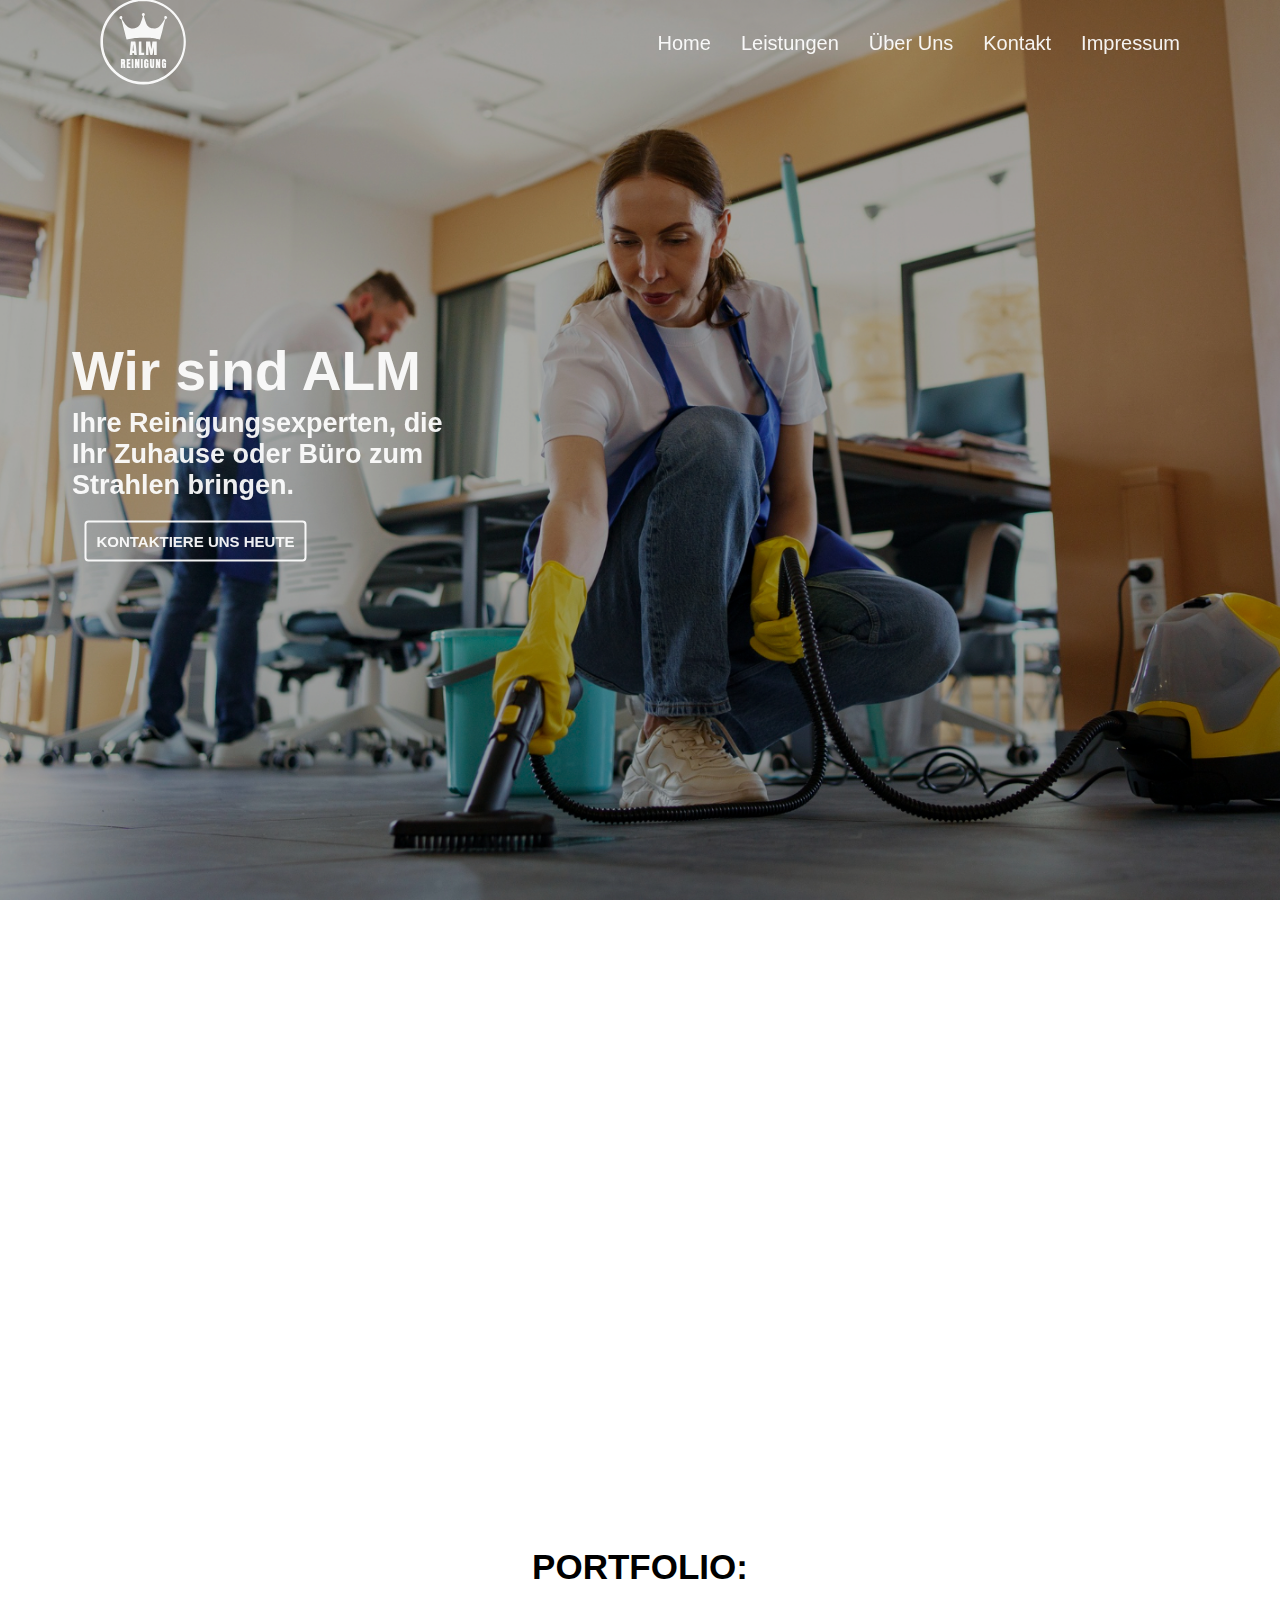
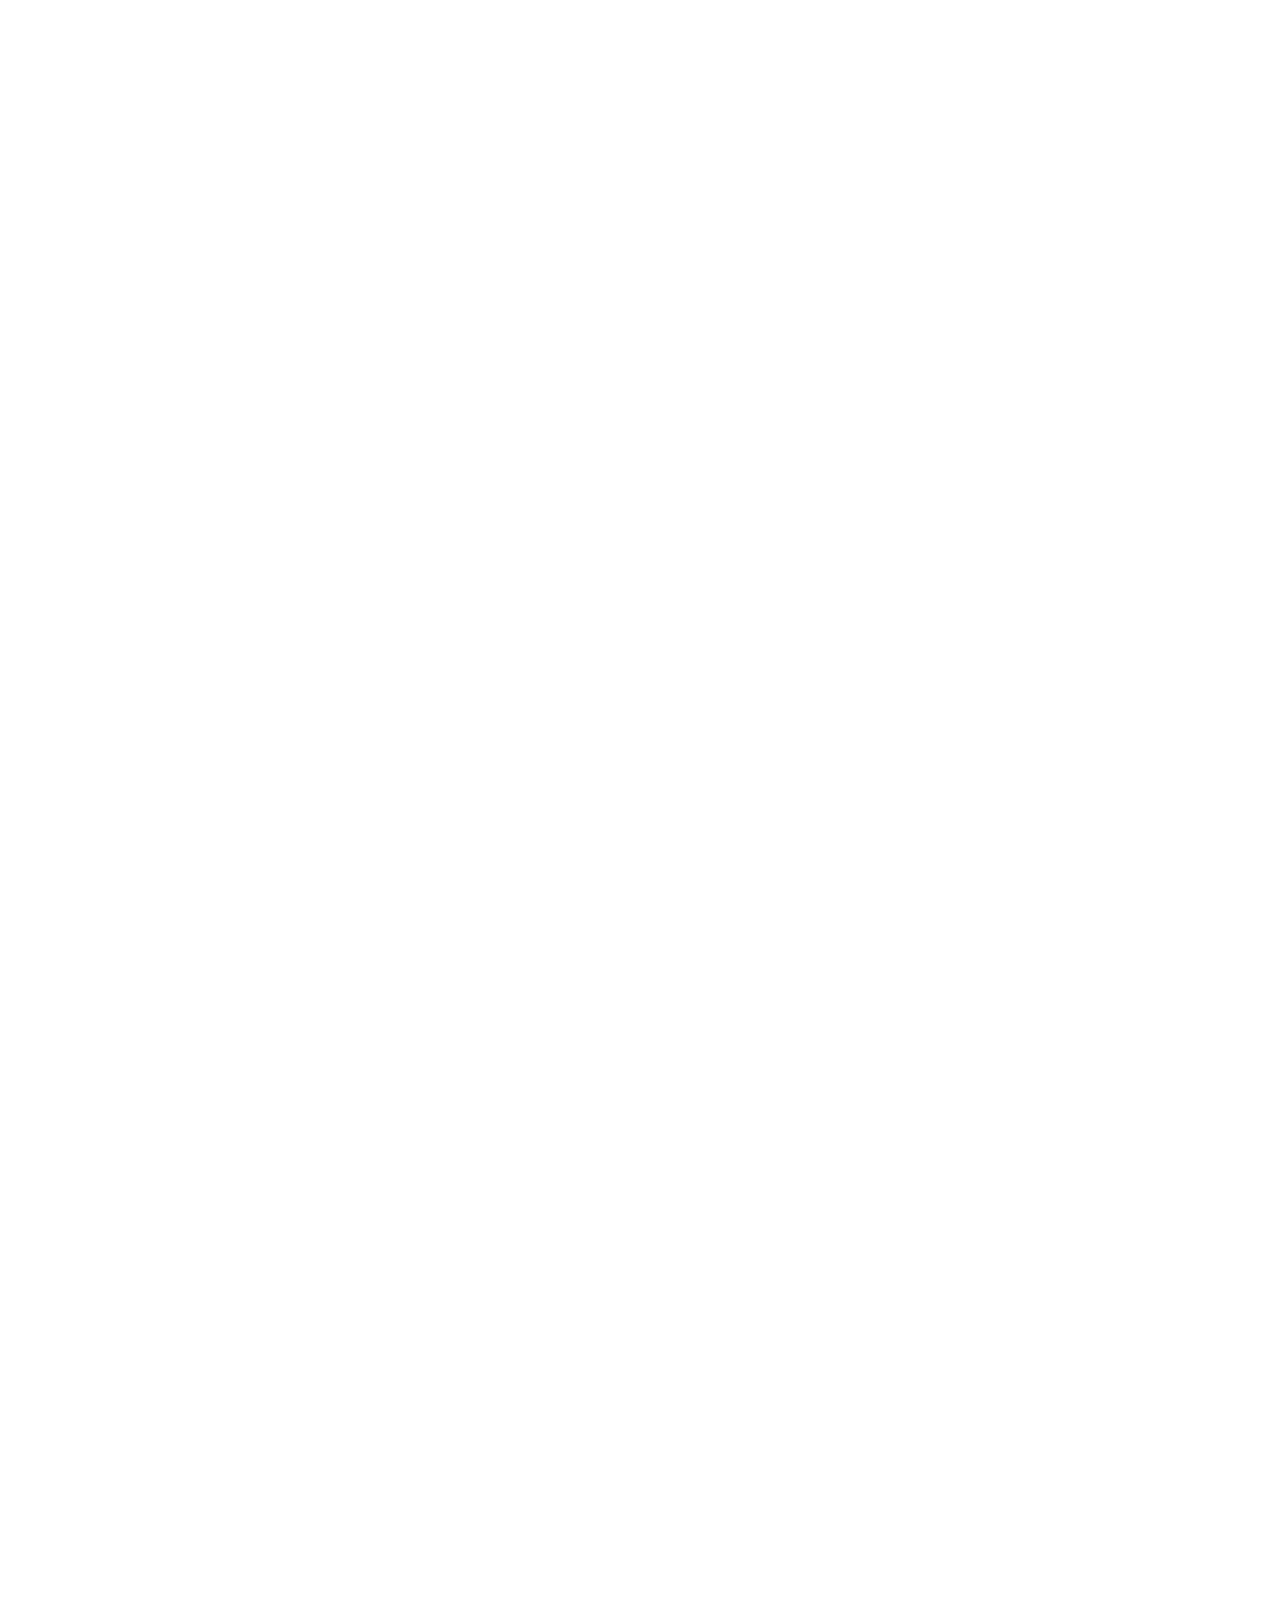
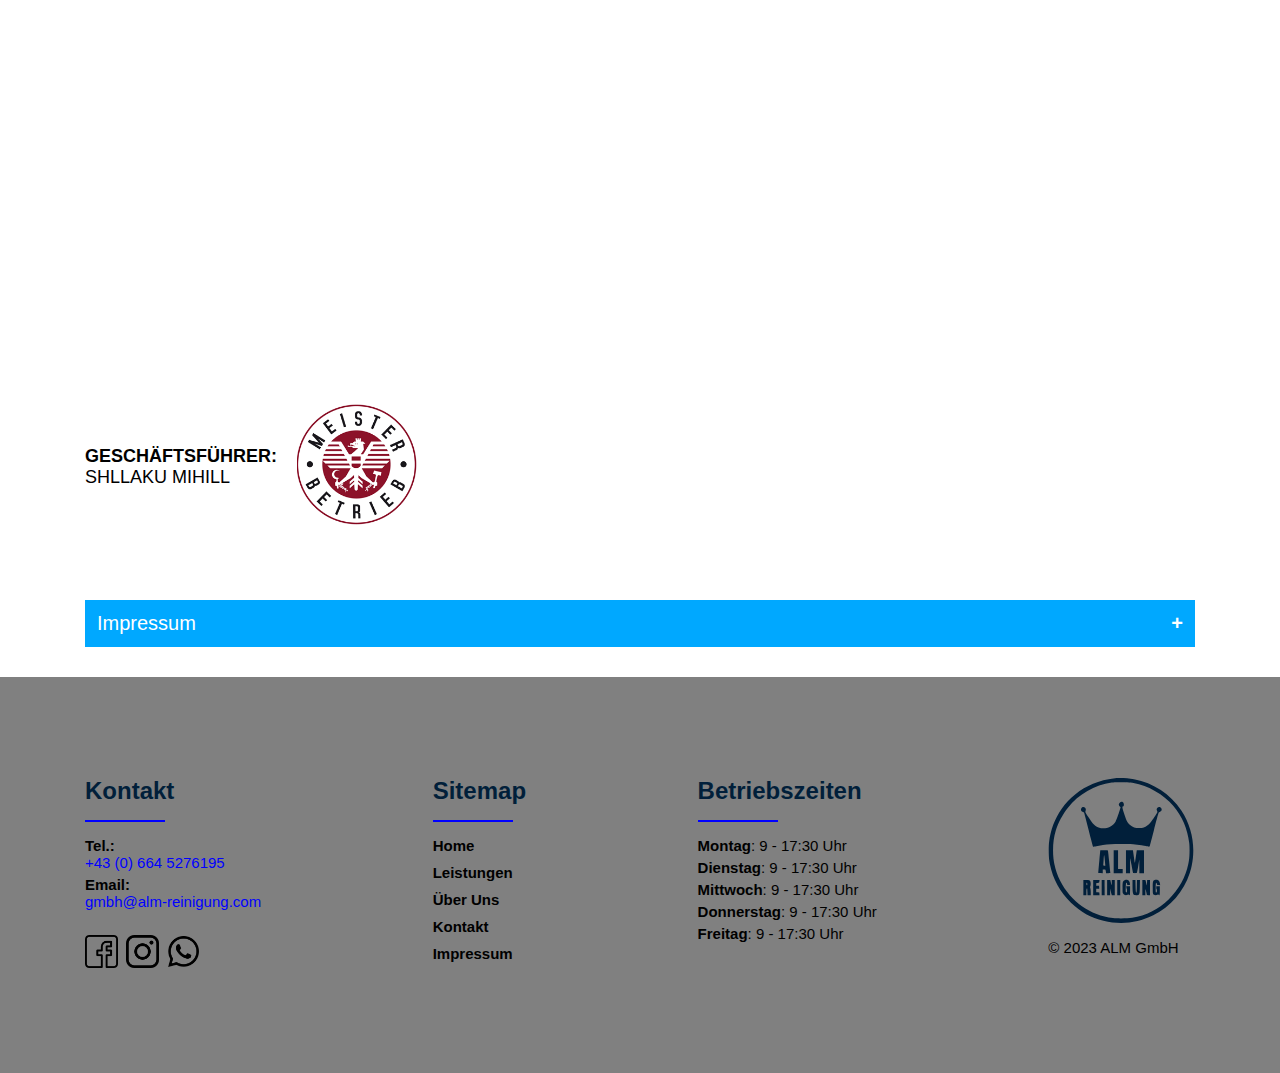
==== commit 11961545: "small fix" ====
--- a/index.html
+++ b/index.html
@@ -339,7 +339,7 @@
             <div class="about-content">
                <div class="about-text">
                   <p class="lazyload" data-expand="-60">
-                     Seit 2014 betreiben wir eine Reinigungsfirma, die sich auf die Reinigung von Gebäuden spezialisiert
+                     Seit 2023 betreiben wir eine Reinigungsfirma, die sich auf die Reinigung von Gebäuden spezialisiert
                      hat. Mit hochqualifizierten Mitarbeitern und modernen Methoden bedienen wir Kunden in verschiedenen
                      Branchen. Unser Fokus liegt auf der Reinigung von Ferienhäusern, Büros, Hotels und Privatwohnungen.
                      Wir sind stolz auf unser schnelles Wachstum und beschäftigen mittlerweile über 30 Mitarbeiter.
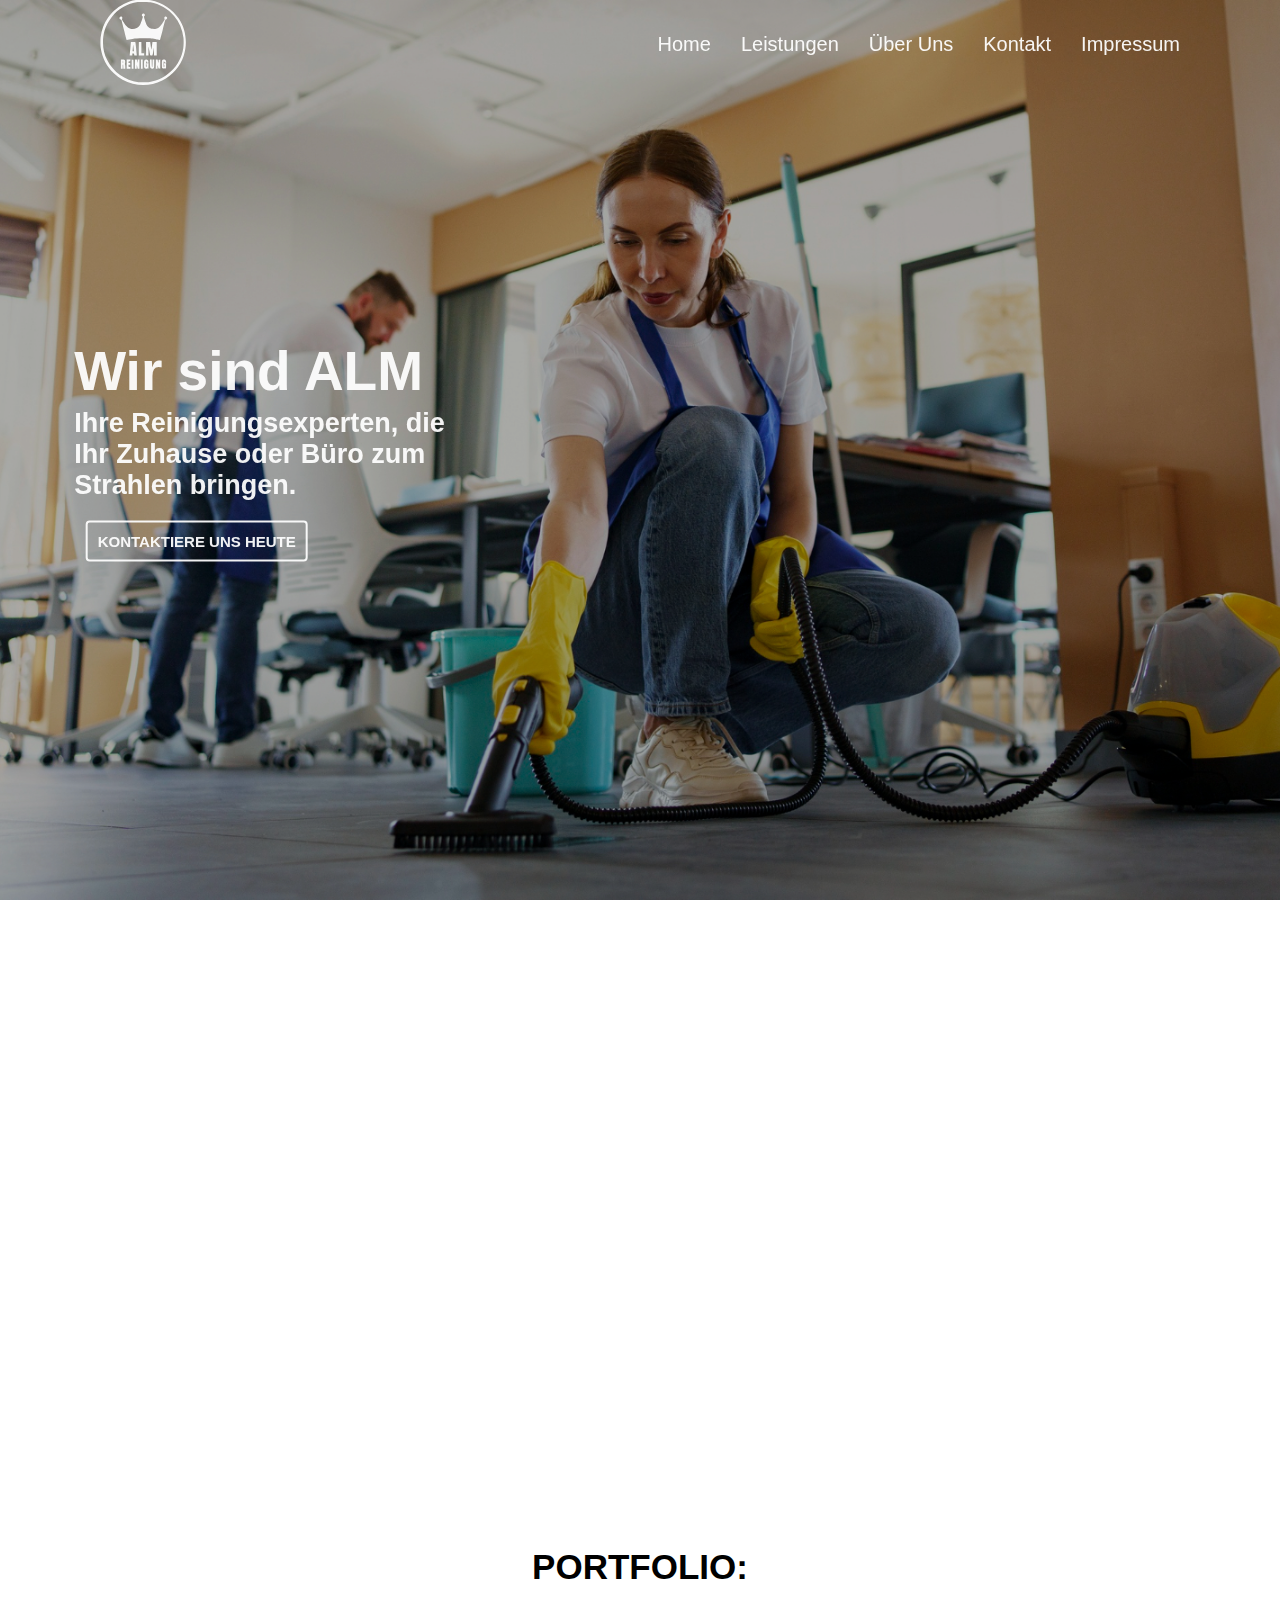
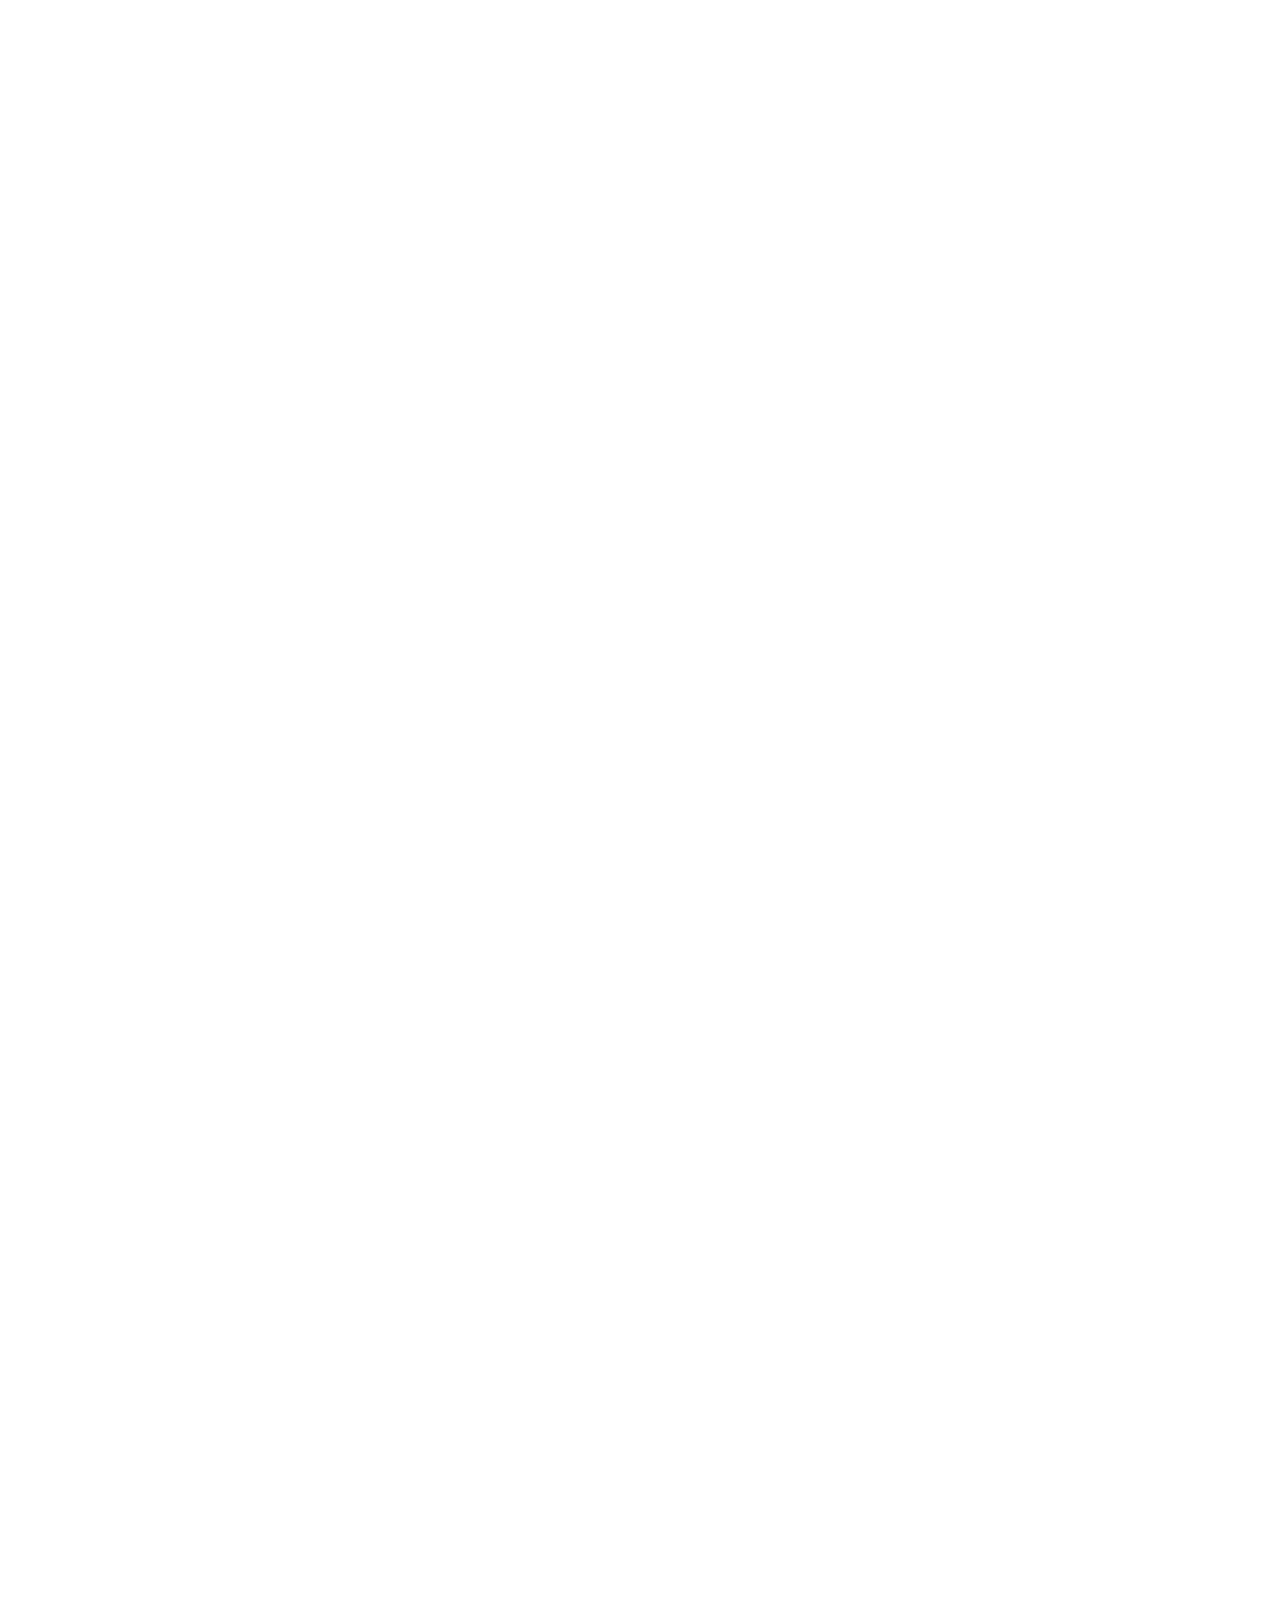
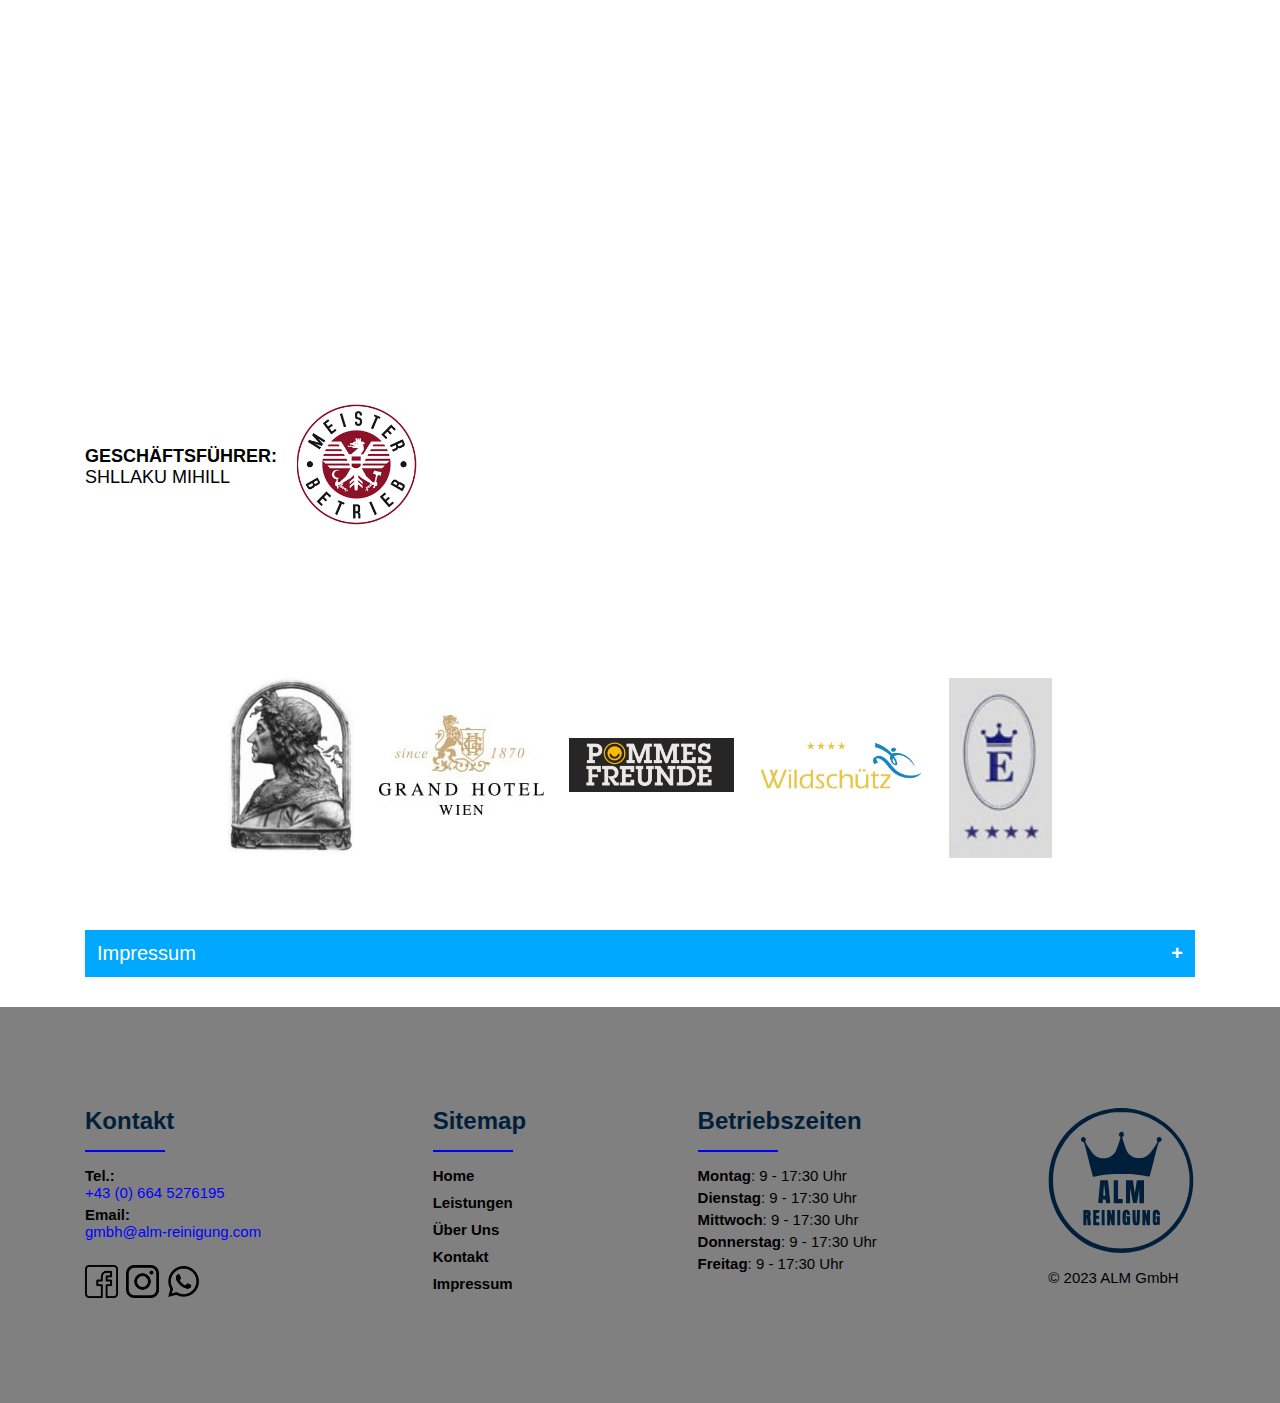
==== commit 0261a70b: "added partner section" ====
--- a/index.html
+++ b/index.html
@@ -464,6 +464,29 @@
          </div>
       </section>
 
+      <section class="partners">
+         <div class="container">
+            <h2 class="partners-title lazyload" data-expand="-80">Unsere Kunden</h2>
+            <div class="partners-logos lazyload" data-expand="-80">
+               <div class="partners-logos__img">
+                  <img class="corvinus" src="img/kunden/corvinus.jpg" alt="Corvinus">
+               </div>
+               <div class="partners-logos__img">
+                  <img src="img/kunden/grand-hotel.jpeg" alt="Grand Hotel">
+               </div>
+               <div class="partners-logos__img pommes">
+                  <img src="img/kunden/pommes.jpeg" alt="Pommes">
+               </div>
+               <div class="partners-logos__img wildschuetz">
+                  <img src="img/kunden/wildschuetz.jpeg" alt="wildschütz">
+               </div>
+               <div class="partners-logos__img e">
+                  <img class="e" src="img/kunden/e.jpeg" alt="E">
+               </div>
+            </div>
+         </div>
+      </section>
+
       <section class="imprint-privacy" id="imprint-privacy">
          <div class="container">
             <div class="accordion-container">
@@ -588,7 +611,6 @@
             <div class="footer-logo">
                <svg version="1.0" xmlns="http://www.w3.org/2000/svg" width="110pt" height="110pt"
                   viewBox="0 0 534.000000 537.000000" preserveAspectRatio="xMidYMid meet">
-
                   <g transform="translate(0.000000,537.000000) scale(0.100000,-0.100000)" fill="#011f3a" stroke="none">
                      <path d="M2383 5319 c-214 -19 -521 -99 -750 -195 -463 -193 -867 -518 -1145
          -919 -256 -369 -408 -771 -464 -1224 -20 -170 -15 -532 10 -691 96 -594 366
--- a/css/style.css
+++ b/css/style.css
@@ -456,7 +456,6 @@
 /* ===== Contact ===== */
 .contact {
    margin-top: 70px;
-   margin-bottom: 70px;
 }
 
 .contact-wrapper {}
@@ -651,9 +650,68 @@
    }
 }
 
+/* ===== Partners ===== */
+.partners {
+   margin-top: 70px;
+}
+
+.partners-title {
+   font-size: 40px;
+   font-family: 'Roboto', sans-serif;
+   text-align: center;
+   margin-bottom: 20px;
+   text-transform: uppercase;
+   opacity: 0;
+   transition: opacity 0.6s ease;
+}
+
+.partners-title.lazyloaded {
+   opacity: 1;
+}
+
+.partners-logos {
+   display: flex;
+   flex-direction: column;
+   align-items: center;
+   gap: 20px;
+}
+
+.partners-logos__img {
+   /* width: 15%; */
+}
+
+.partners-logos__img img {
+   width: 100%;
+}
+
+.corvinus,
+.e {
+   height: 180px;
+}
+
+.wildschuetz,
+.pommes {
+   width: 165px;
+}
+
+@media (min-width: 450px) {
+   .partners-logos {
+      flex-direction: row;
+      justify-content: center;
+      flex-wrap: wrap;
+      gap: 25px;
+   }
+}
+
+@media (min-width: 768px) {
+   .partners-title {
+      margin-bottom: 30px;
+   }
+}
 
 /* ===== Imprint & Privacy ===== */
 .imprint-privacy {
+   margin-top: 70px;
    margin-bottom: 30px;
 }
 
@@ -716,11 +774,6 @@
       font-size: 16px;
    }
 }
-
-@media (min-width: 992px) {
-   
-}
-
 
 /* ===== Success ===== */
 .success__main-title {
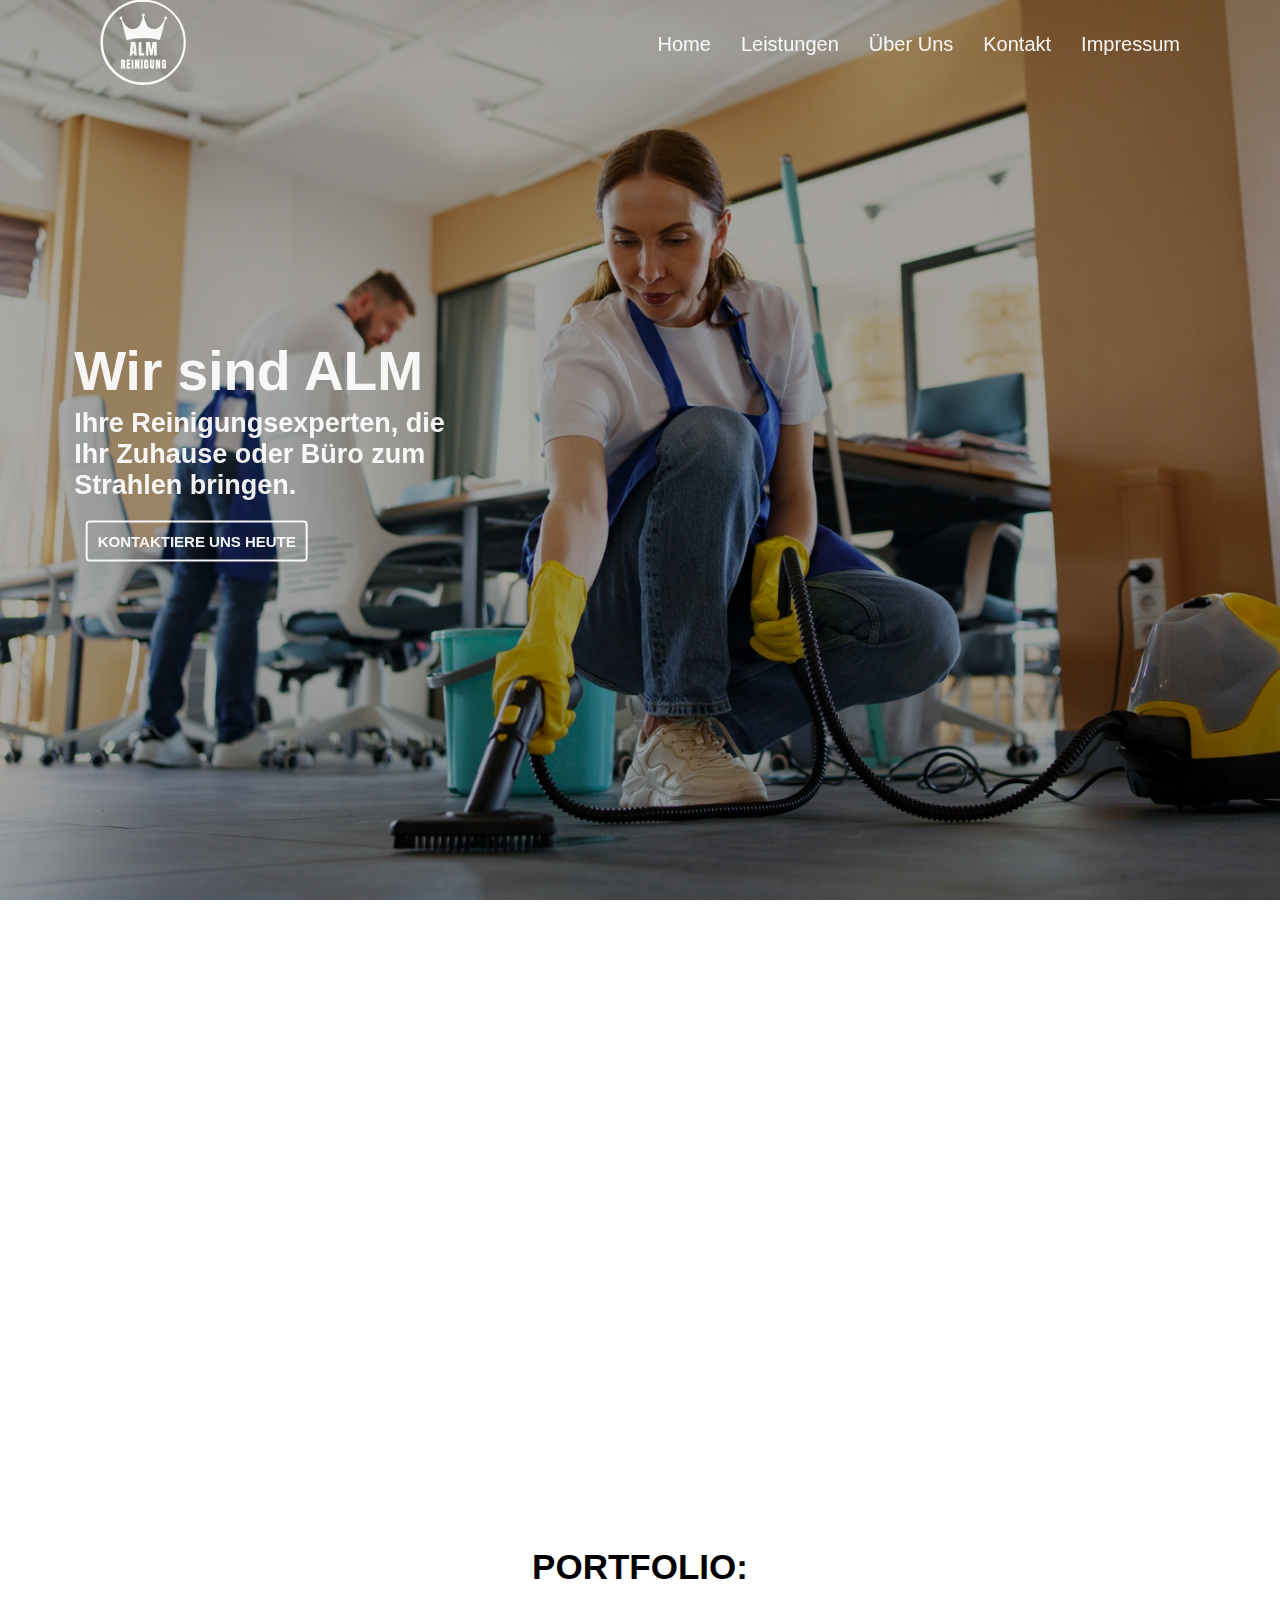
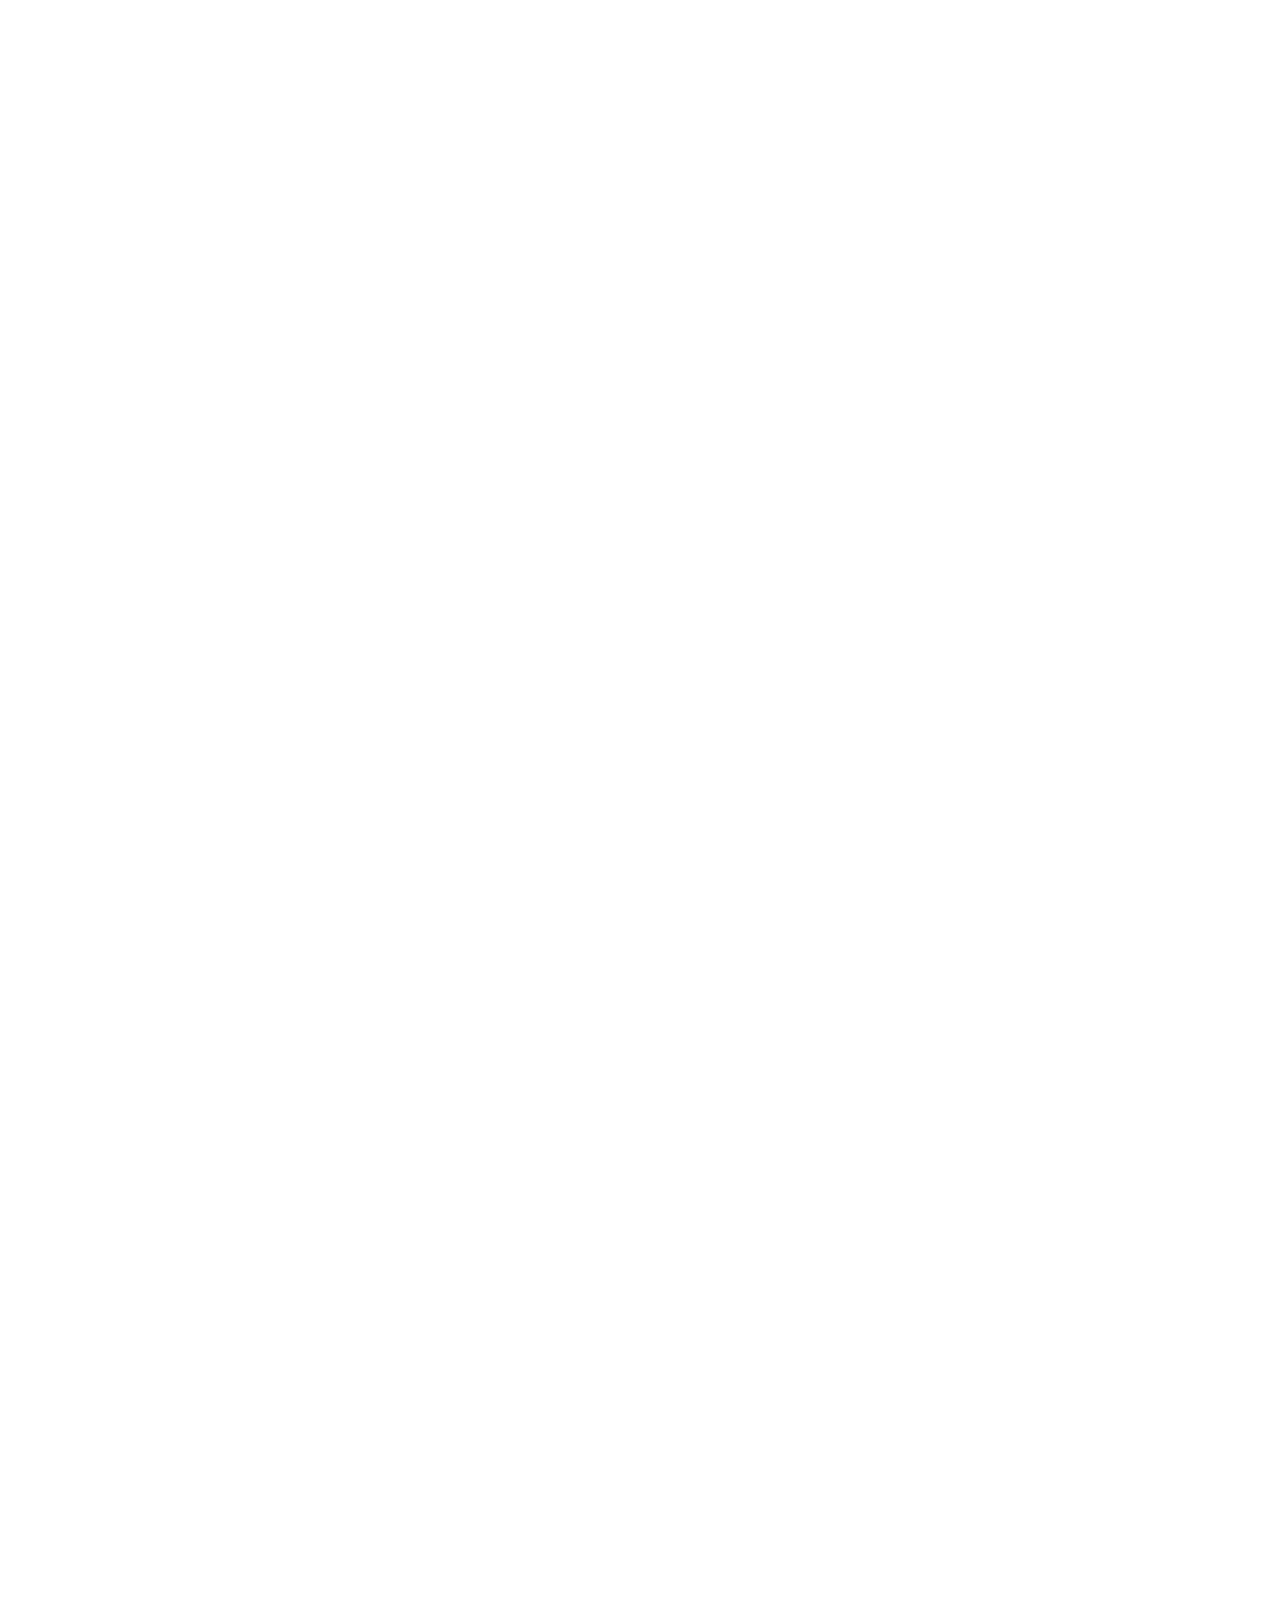
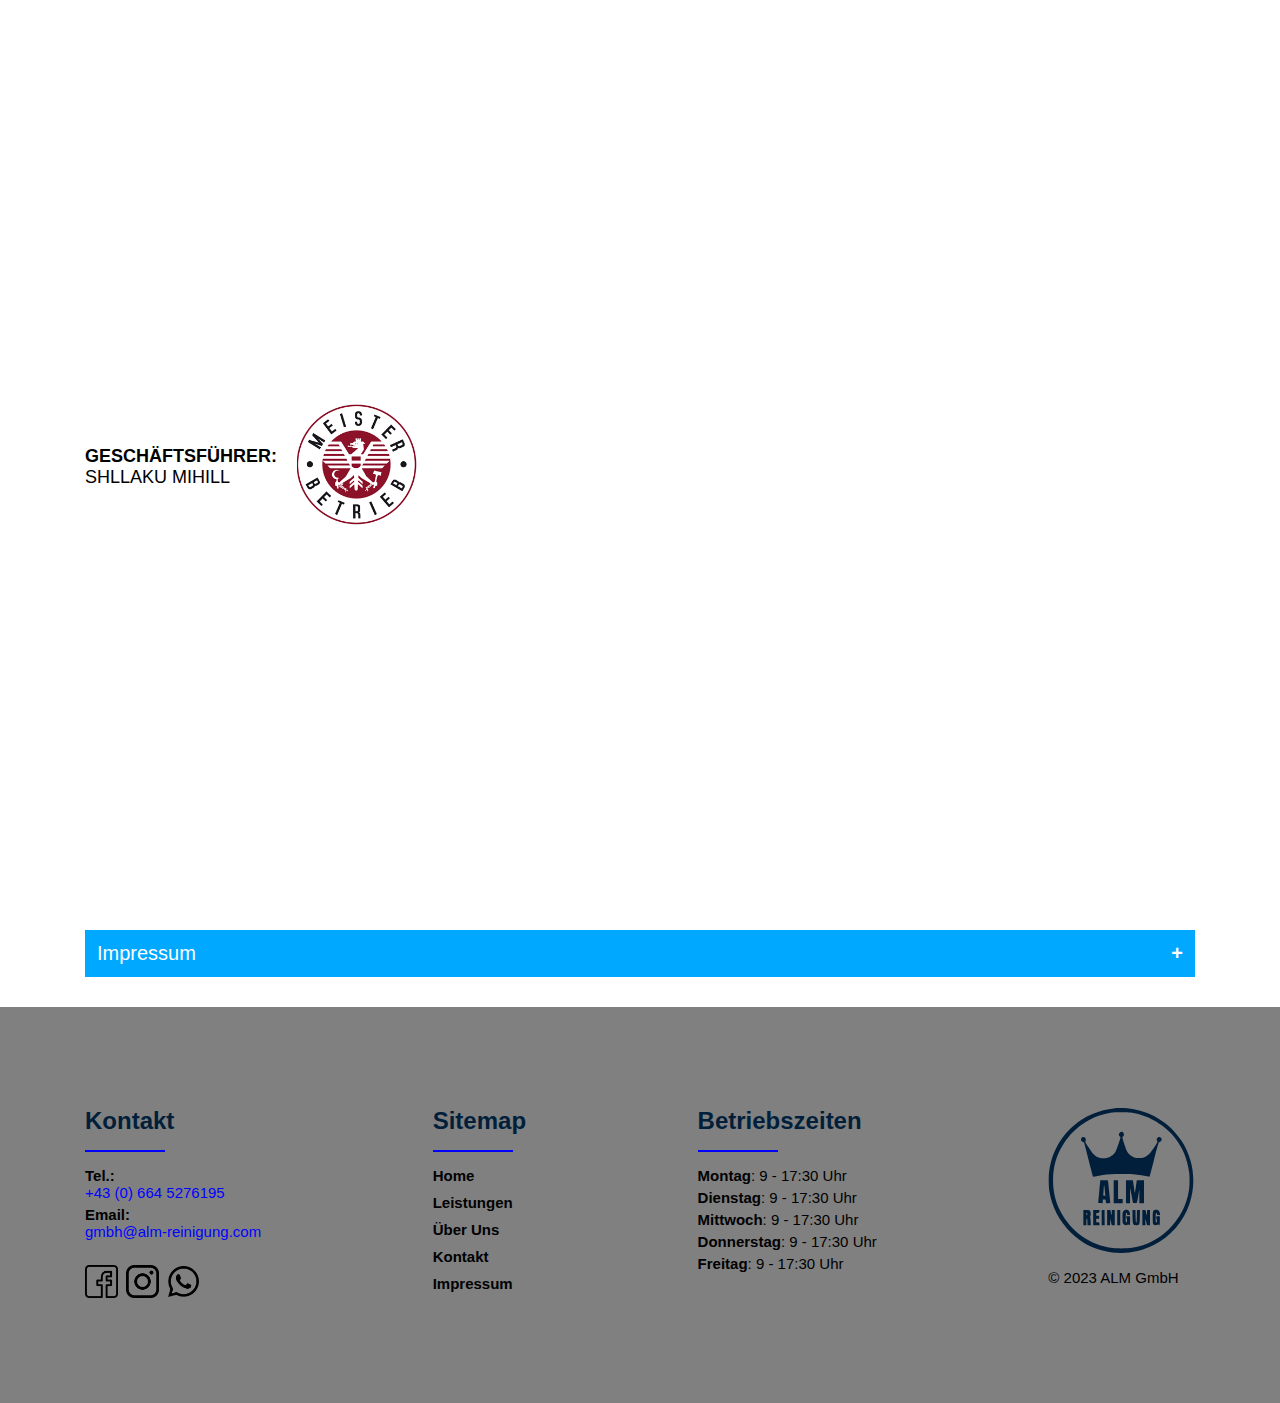
==== commit 4de76b8a: "make for partner section lazyloading" ====
--- a/index.html
+++ b/index.html
@@ -464,10 +464,10 @@
          </div>
       </section>
 
-      <section class="partners">
+      <section class="partners lazyload" data-expand="-80">
          <div class="container">
-            <h2 class="partners-title lazyload" data-expand="-80">Unsere Kunden</h2>
-            <div class="partners-logos lazyload" data-expand="-80">
+            <h2 class="partners-title">Unsere Kunden</h2>
+            <div class="partners-logos lazyload">
                <div class="partners-logos__img">
                   <img class="corvinus" src="img/kunden/corvinus.jpg" alt="Corvinus">
                </div>
--- a/css/style.css
+++ b/css/style.css
@@ -653,6 +653,12 @@
 /* ===== Partners ===== */
 .partners {
    margin-top: 70px;
+   opacity: 0;
+   transition: opacity 0.6s ease;
+}
+
+.partners.lazyloaded {
+   opacity: 1;
 }
 
 .partners-title {
@@ -661,12 +667,7 @@
    text-align: center;
    margin-bottom: 20px;
    text-transform: uppercase;
-   opacity: 0;
-   transition: opacity 0.6s ease;
-}
-
-.partners-title.lazyloaded {
-   opacity: 1;
+   transition: opacity 0.6s ease;
 }
 
 .partners-logos {
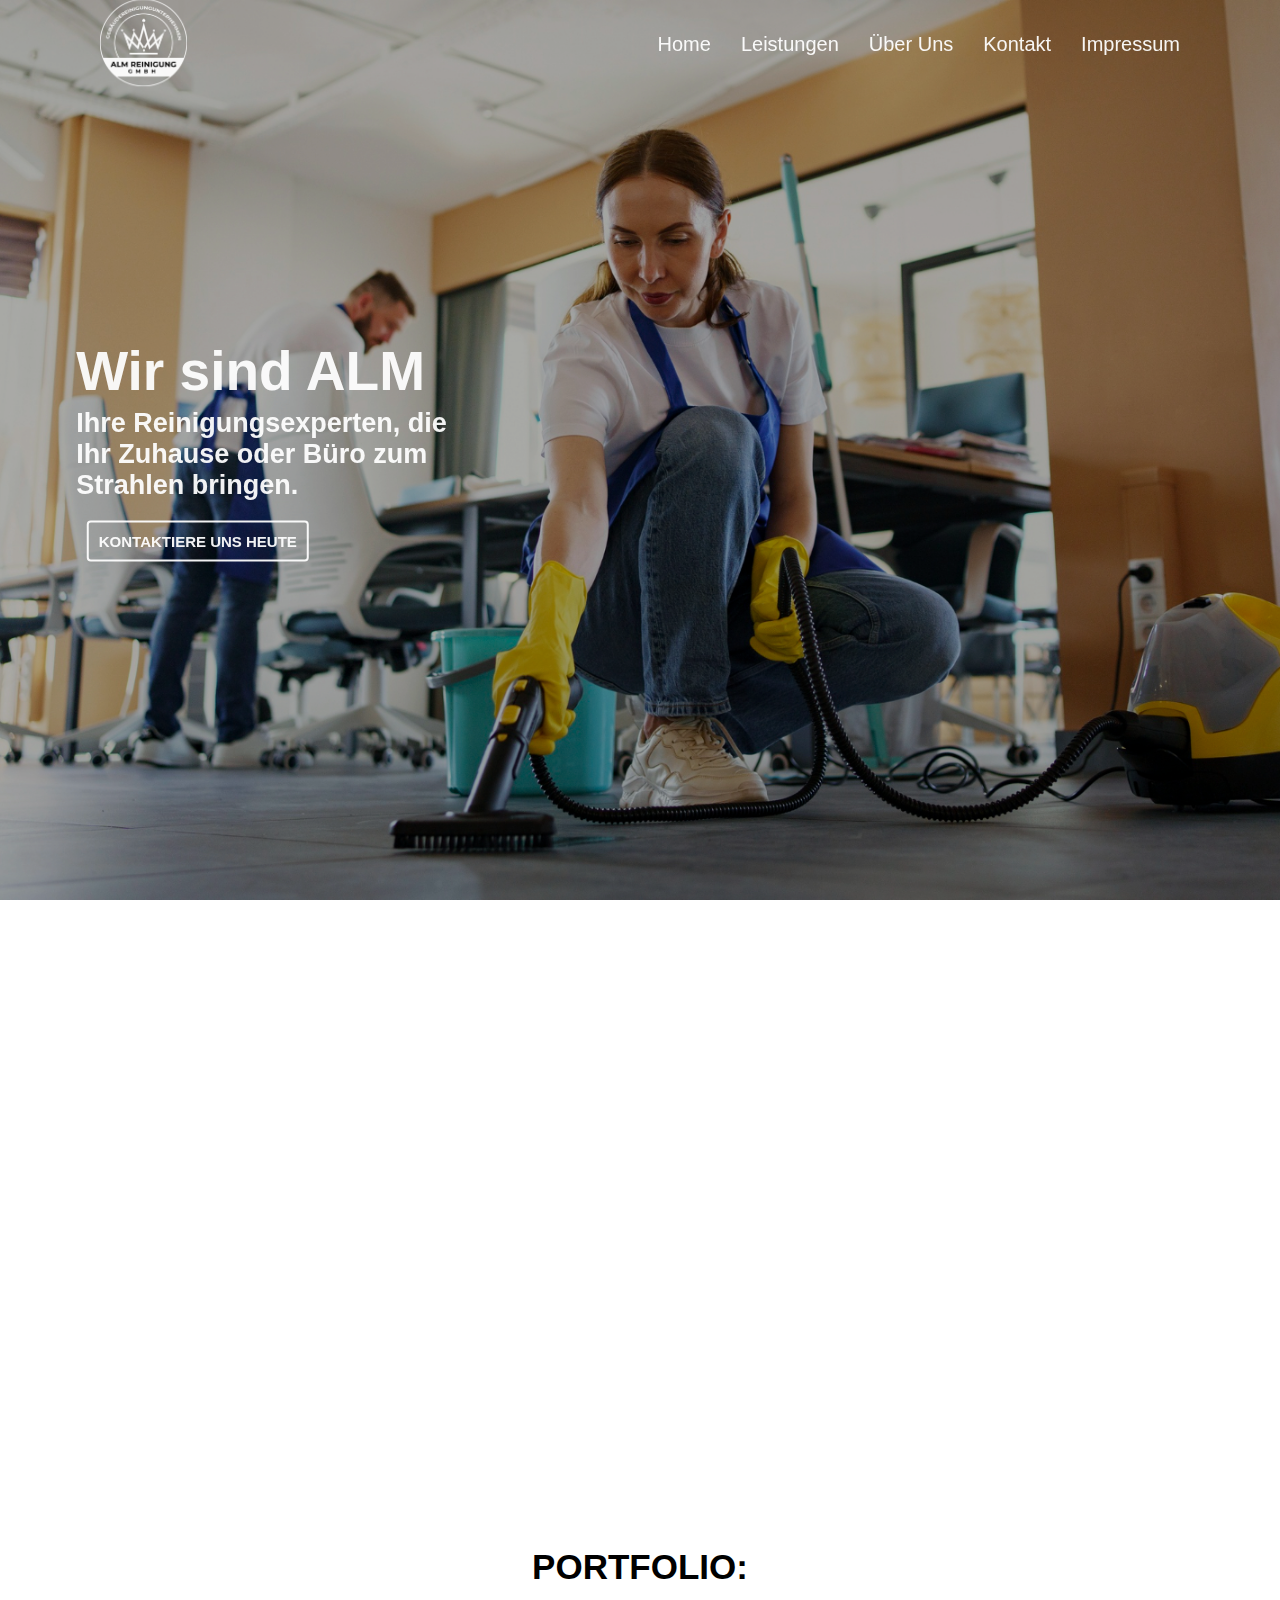
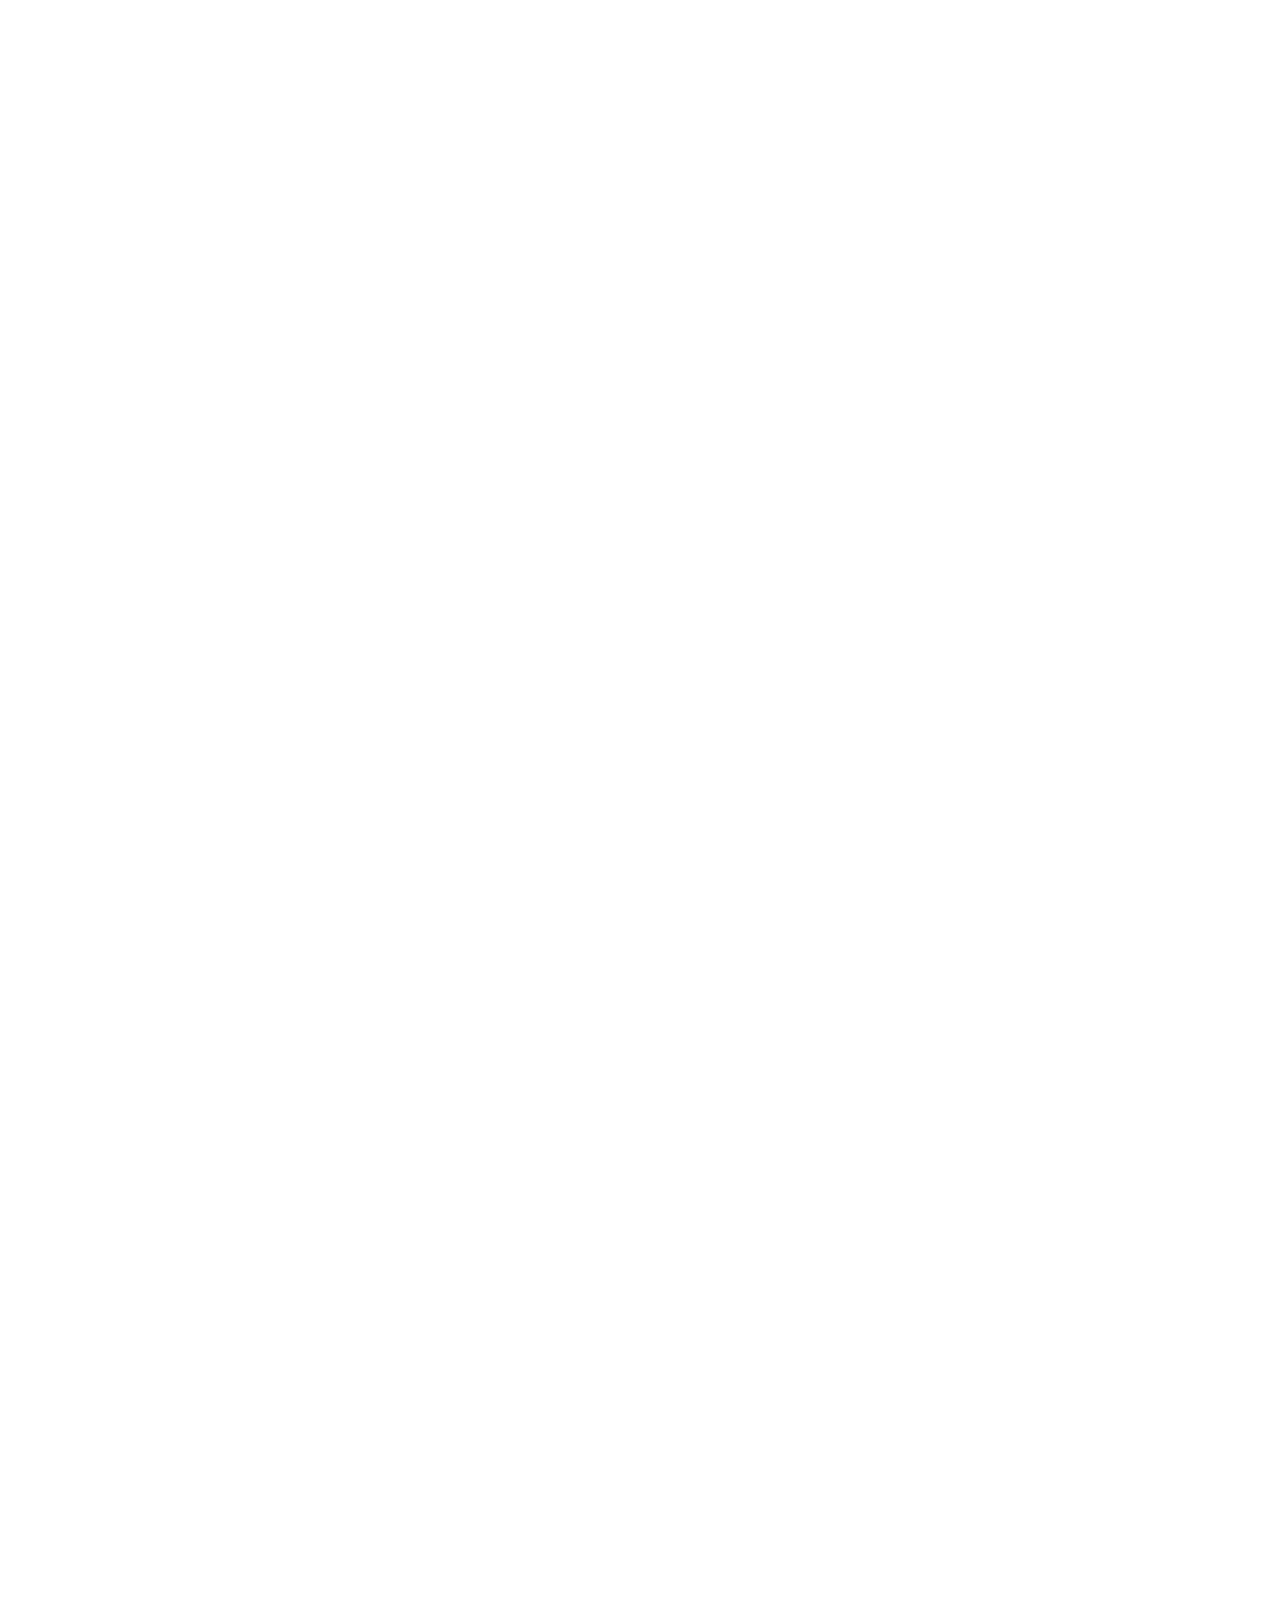
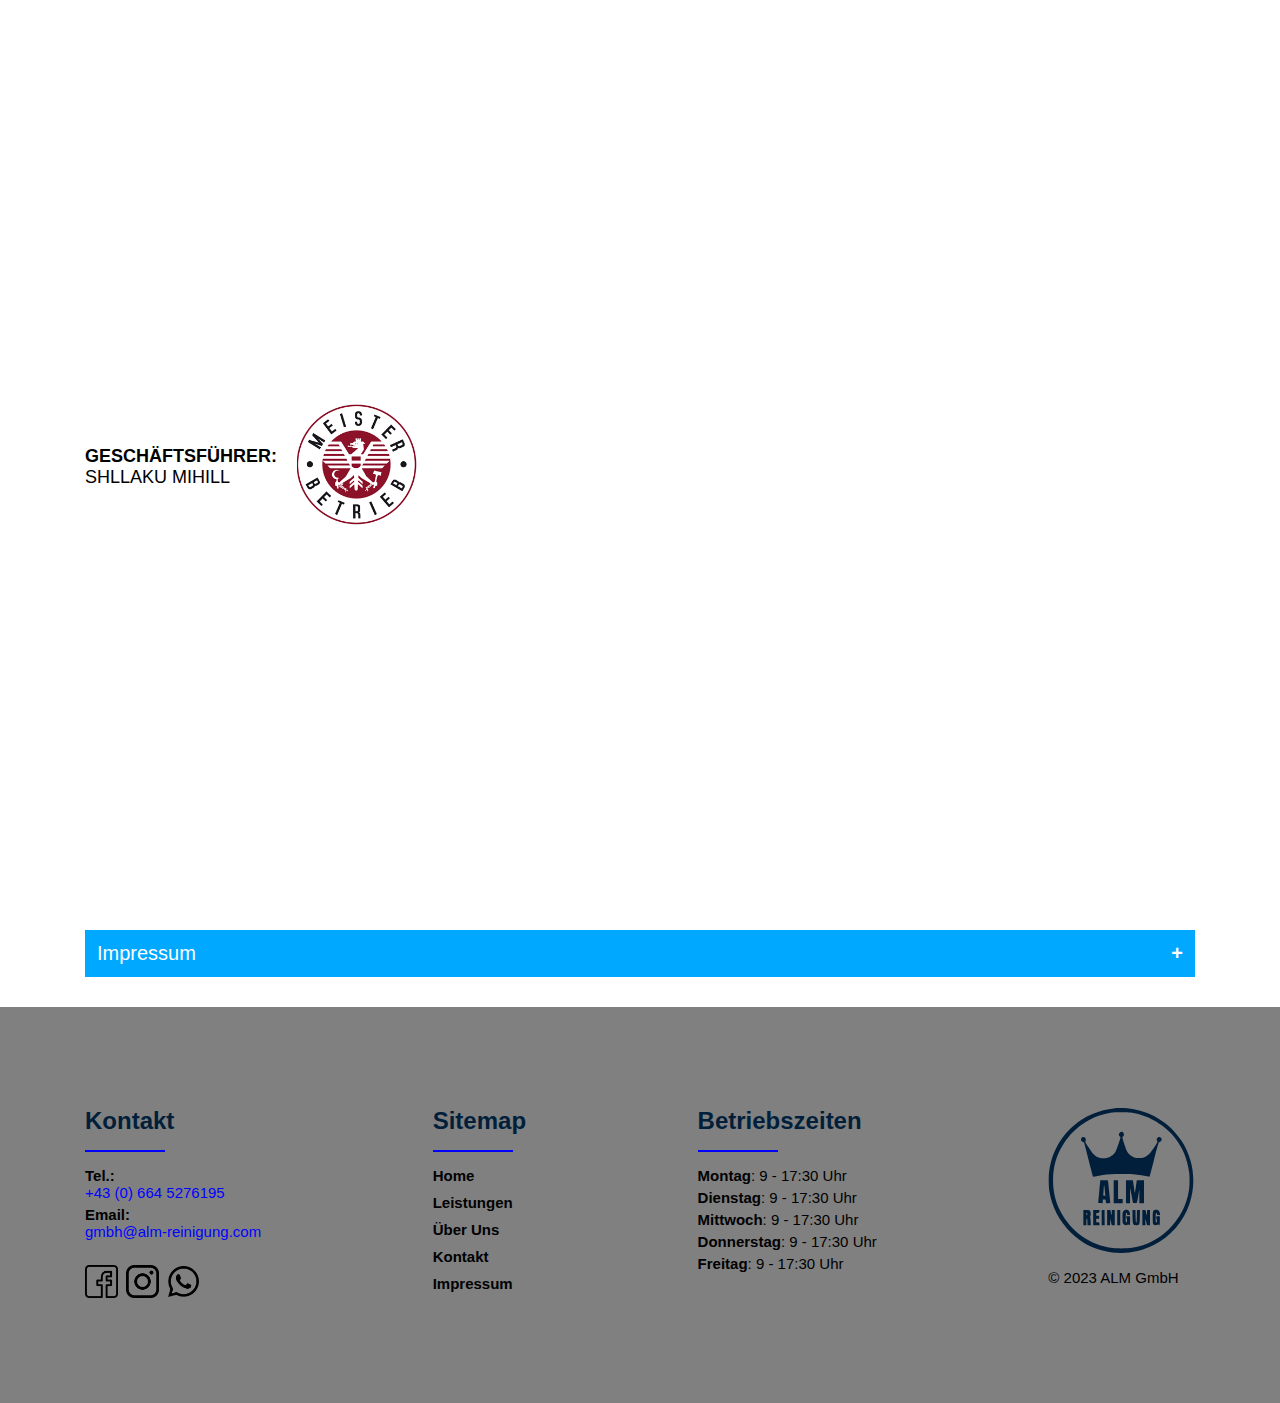
==== commit 51e45f5c: "add new logo; change logo while scrolling" ====
--- a/index.html
+++ b/index.html
@@ -25,72 +25,8 @@
 <body id="body">
 
    <header class="header" id="header">
-      <a href="#header" class="logo">
-         <!-- <img src="img/header/logo.svg" alt="Logo"> -->
-         <svg class="logoSvg" version="1.0" xmlns="http://www.w3.org/2000/svg" width="55pt" height="55pt"
-            viewBox="0 0 534.000000 537.000000" preserveAspectRatio="xMidYMid meet">
-            <g transform="translate(0.000000,537.000000) scale(0.100000,-0.100000)" fill="#fff" stroke="none">
-               <path d="M2383 5319 c-214 -19 -521 -99 -750 -195 -463 -193 -867 -518 -1145
--919 -256 -369 -408 -771 -464 -1224 -20 -170 -15 -532 10 -691 96 -594 366
--1112 792 -1520 357 -341 730 -550 1191 -665 621 -155 1245 -86 1822 201 634
-315 1115 870 1334 1539 253 772 139 1625 -306 2295 -401 602 -1024 1014 -1734
-1145 -225 42 -516 55 -750 34z m732 -169 c534 -92 1108 -423 1462 -844 322
--384 515 -836 579 -1356 20 -163 15 -477 -11 -640 -85 -544 -337 -1026 -743
--1422 -368 -359 -834 -594 -1332 -673 -160 -26 -529 -31 -707 -11 -825 95
--1554 610 -1933 1365 -175 350 -260 712 -260 1112 0 270 31 495 100 727 82
-276 250 593 445 837 394 496 974 828 1605 921 139 20 643 10 795 -16z" />
-               <path d="M2611 4431 c-46 -43 -45 -89 2 -138 l30 -32 -32 -108 c-45 -147 -118
--347 -149 -408 -34 -68 -127 -156 -204 -194 -134 -66 -282 -75 -423 -26 -91
-32 -155 77 -215 151 -71 88 -258 368 -266 399 -4 15 -1 38 5 51 6 14 11 42 11
-63 0 90 -124 121 -165 40 -33 -63 -7 -120 66 -144 26 -9 36 -20 45 -51 7 -21
-78 -297 159 -613 80 -316 151 -583 156 -593 6 -11 17 -17 27 -14 52 16 222 49
-336 66 220 32 454 43 806 37 344 -6 434 -15 705 -67 216 -42 197 -43 212 10 8
-25 72 272 144 550 147 572 175 670 190 670 28 0 78 34 90 61 39 95 -81 180
--149 106 -30 -33 -35 -61 -17 -102 8 -21 15 -45 15 -55 0 -20 -116 -205 -204
--325 -114 -156 -184 -211 -321 -250 -77 -23 -258 -17 -325 10 -120 49 -222
-139 -269 238 -37 78 -150 417 -158 475 -5 38 -3 44 15 49 28 7 44 61 31 108
--19 69 -93 87 -148 36z" />
-               <path d="M1900 2684 c0 -4 -16 -172 -35 -373 -20 -201 -36 -386 -38 -411 l-2
--45 83 -3 82 -3 0 66 0 65 49 0 c55 0 55 0 66 -82 l6 -48 81 0 c78 0 80 1 75
-23 -3 12 -22 198 -43 412 -22 238 -41 393 -48 397 -14 9 -276 11 -276 2z m165
--365 c9 -95 18 -180 20 -187 4 -10 -6 -12 -38 -10 -25 2 -41 8 -40 15 1 6 7
-85 13 175 17 250 23 251 45 7z" />
-               <path d="M2390 2270 l0 -420 165 0 165 0 0 75 0 75 -85 0 -85 0 0 345 0 345
--80 0 -80 0 0 -420z" />
-               <path d="M2840 2270 l0 -420 75 0 75 0 0 277 c0 152 3 274 6 271 3 -4 25 -122
-50 -263 24 -142 49 -264 55 -271 15 -19 122 -19 138 0 6 7 29 118 50 247 l39
-234 1 -247 1 -248 85 0 85 0 0 420 0 421 -132 -3 -132 -3 -32 -220 c-40 -282
--38 -275 -53 -170 -7 50 -23 158 -34 240 l-22 150 -127 3 -128 3 0 -421z" />
-               <path d="M2792 1590 c-69 -31 -77 -60 -77 -275 0 -164 2 -183 21 -215 34 -59
-102 -77 166 -44 28 15 32 15 40 0 12 -20 34 -21 42 0 3 9 6 83 6 165 l0 149
--71 0 -71 0 7 -47 c4 -27 11 -52 16 -58 10 -10 12 -85 3 -109 -10 -25 -33 -19
--40 10 -8 32 1 308 11 324 10 17 35 -8 35 -35 0 -32 23 -47 67 -43 l38 3 0 50
-c-1 61 -31 110 -81 131 -44 18 -60 17 -112 -6z" />
-               <path d="M3890 1596 c-61 -20 -70 -52 -70 -261 0 -228 4 -252 44 -276 38 -23
-87 -24 128 -3 29 15 32 15 44 -1 8 -10 20 -15 29 -12 13 5 15 31 15 167 l0
-160 -65 0 -65 0 0 -49 c0 -28 4 -52 9 -55 25 -16 21 -126 -5 -126 -24 0 -27
-23 -26 177 2 190 15 224 47 128 9 -28 14 -30 64 -33 l53 -3 -6 48 c-10 65 -36
-116 -66 129 -41 19 -93 23 -130 10z" />
-               <path d="M1280 1320 l0 -280 55 0 55 0 0 113 c0 106 9 151 27 133 4 -4 10 -61
-11 -127 l4 -119 59 0 59 0 0 105 c0 66 -5 120 -15 148 -13 40 -13 48 0 73 18
-34 19 125 2 174 -17 49 -46 60 -159 60 l-98 0 0 -280z m145 129 c0 -32 -4 -44
--15 -44 -16 0 -26 54 -16 82 12 30 31 6 31 -38z" />
-               <path d="M1640 1320 l0 -280 116 0 115 0 -3 53 -3 52 -57 3 -58 3 0 64 0 65
-56 0 55 0 -3 53 -3 52 -53 3 -53 3 3 47 3 47 48 7 c27 4 51 9 54 12 3 3 8 25
-10 51 l6 45 -117 0 -116 0 0 -280z" />
-               <path d="M1950 1321 l0 -281 55 0 55 0 -2 278 -3 277 -52 3 -53 3 0 -280z" />
-               <path d="M2150 1320 l0 -280 55 0 55 0 1 123 1 122 20 -85 c11 -47 24 -102 29
--122 l10 -38 54 0 55 0 0 280 0 280 -55 0 -55 0 0 -102 c-1 -119 -10 -115 -35
-15 l-18 87 -58 0 -59 0 0 -280z" />
-               <path d="M2520 1320 l0 -280 55 0 55 0 0 280 0 280 -55 0 -55 0 0 -280z" />
-               <path d="M3080 1413 c1 -336 14 -373 131 -373 125 0 132 16 137 323 l4 237
--55 0 -55 0 -4 -224 c-2 -124 -7 -228 -11 -232 -22 -23 -30 27 -35 235 l-5
-221 -53 0 -54 0 0 -187z" />
-               <path d="M3440 1320 l0 -280 55 0 55 0 0 112 c0 61 3 108 8 104 4 -4 16 -53
-27 -109 l21 -102 57 -3 57 -3 0 281 0 281 -52 -3 -53 -3 -5 -105 c-5 -100 -6
--103 -17 -65 -6 22 -15 58 -18 80 -16 103 -10 95 -76 95 l-59 0 0 -280z" />
-            </g>
-         </svg>
+      <a href="#header">
+         <img class="logo" src="img/header/kreis-logo-weiss-transparent.png" alt="Logo">
       </a>
 
       <div class="social-icons">
--- a/css/header.css
+++ b/css/header.css
@@ -55,9 +55,14 @@
    display: none;
 }
 
+.logo {
+   width: 55t;
+   height: 55pt;
+}
+
 
 @media (min-width: 600px) {
-   .logoSvg {
+   .logo {
       width: 60pt;
       height: 60pt;
    }
@@ -68,7 +73,7 @@
       padding: 5px 100px 0px 100px;
    }
 
-   .logoSvg {
+   .logo {
       width: 65pt;
       height: 65pt;
    }
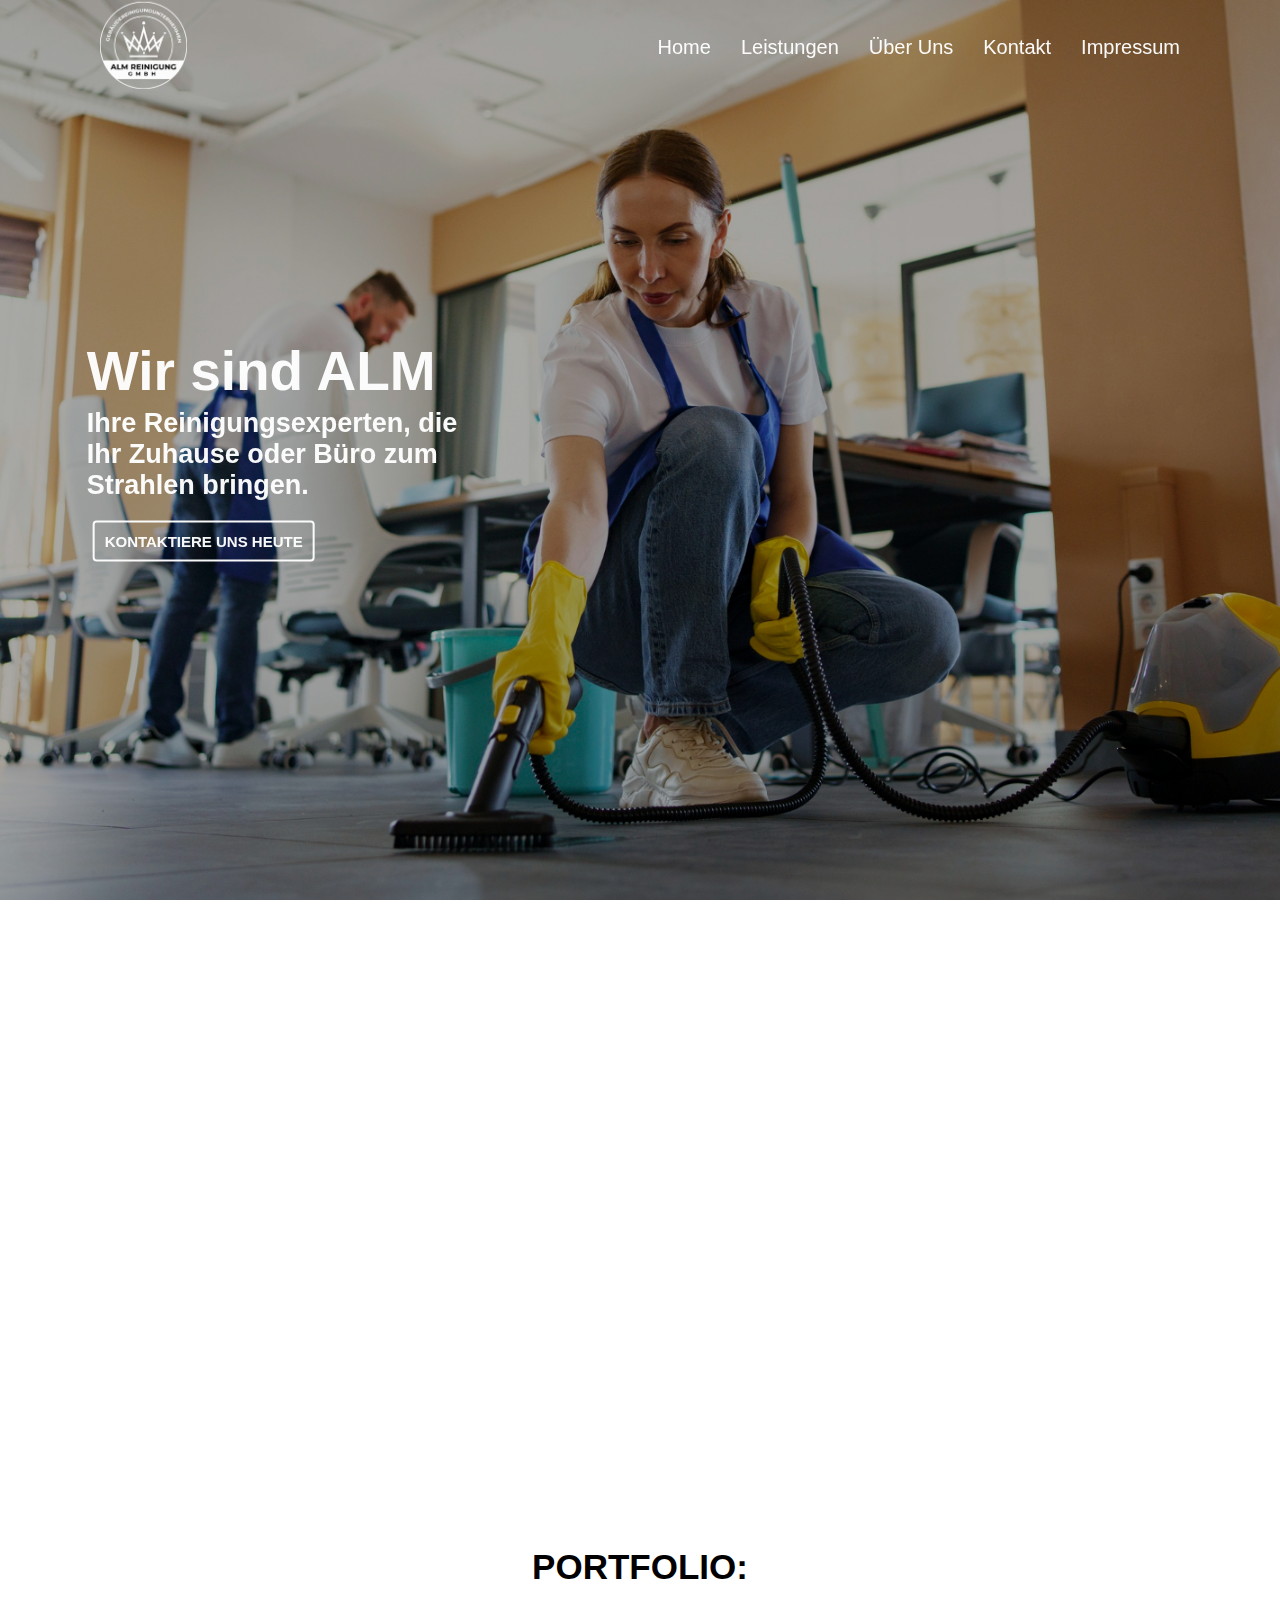
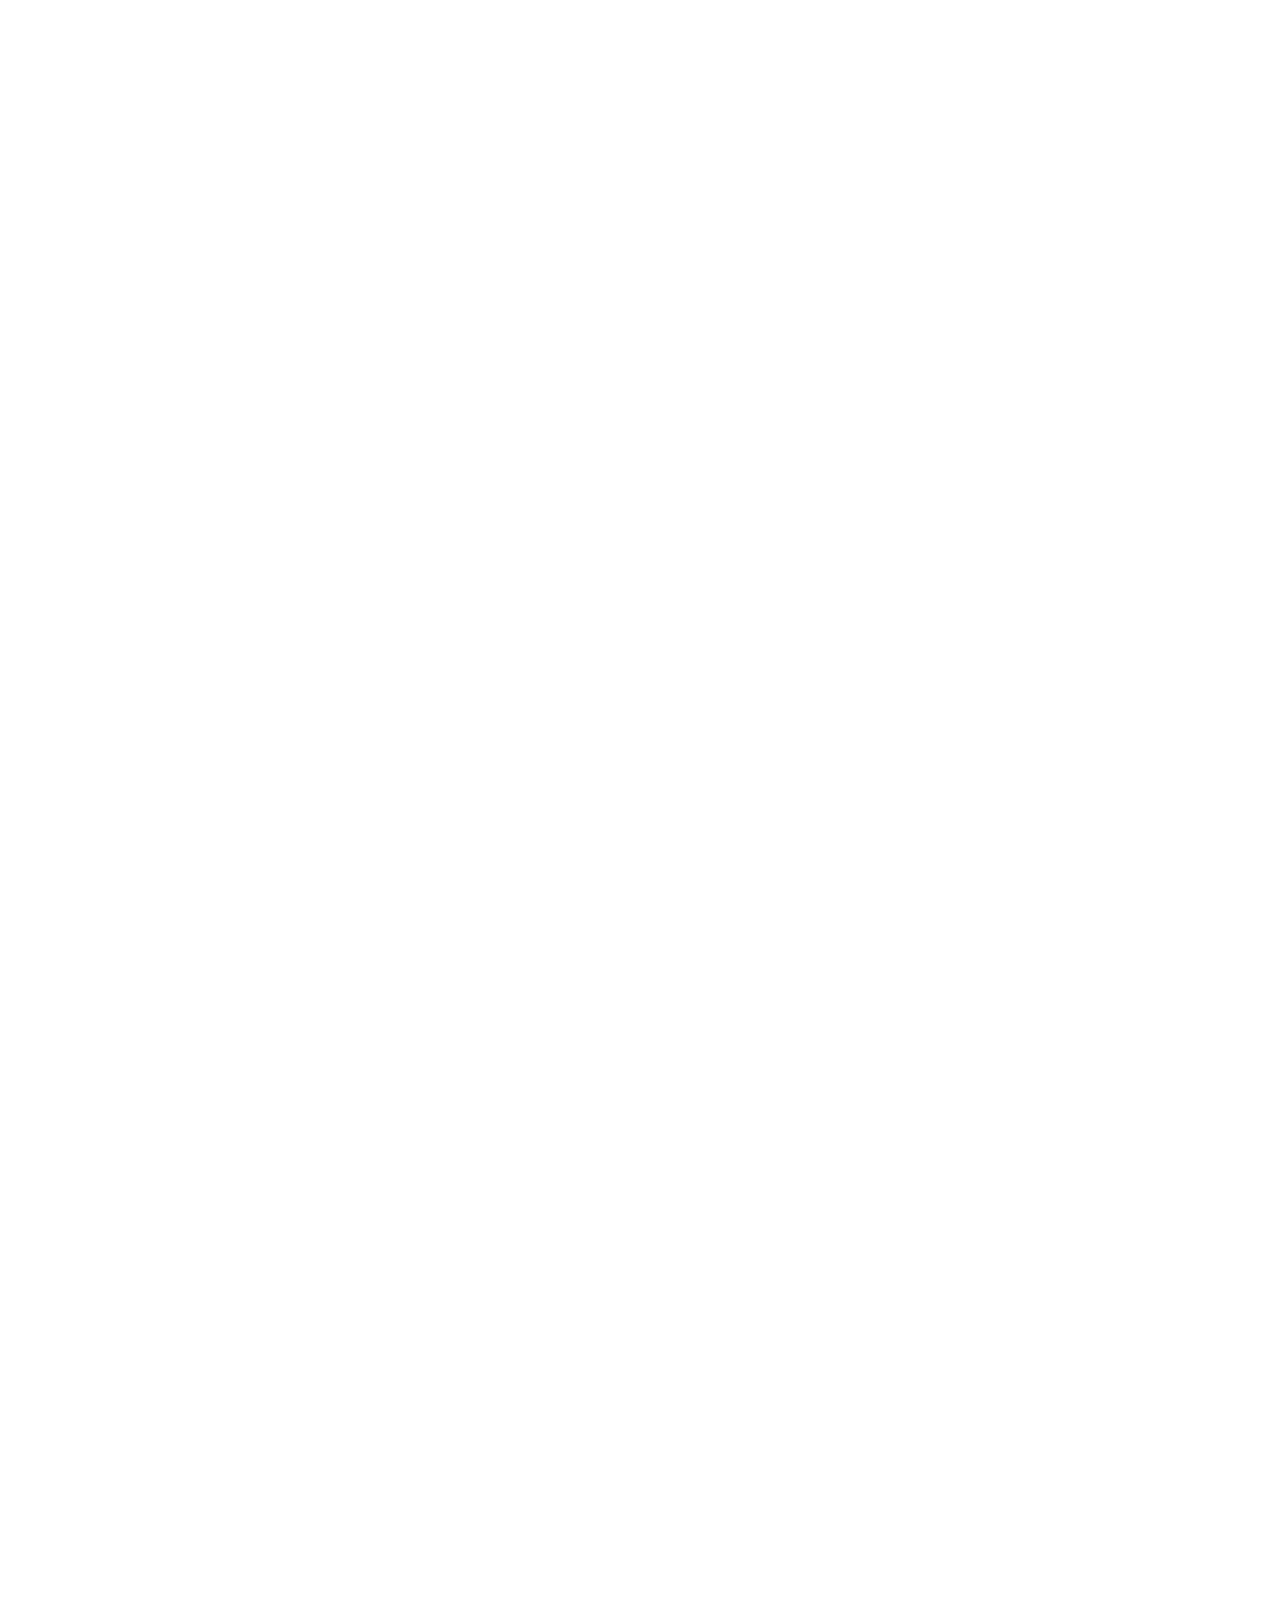
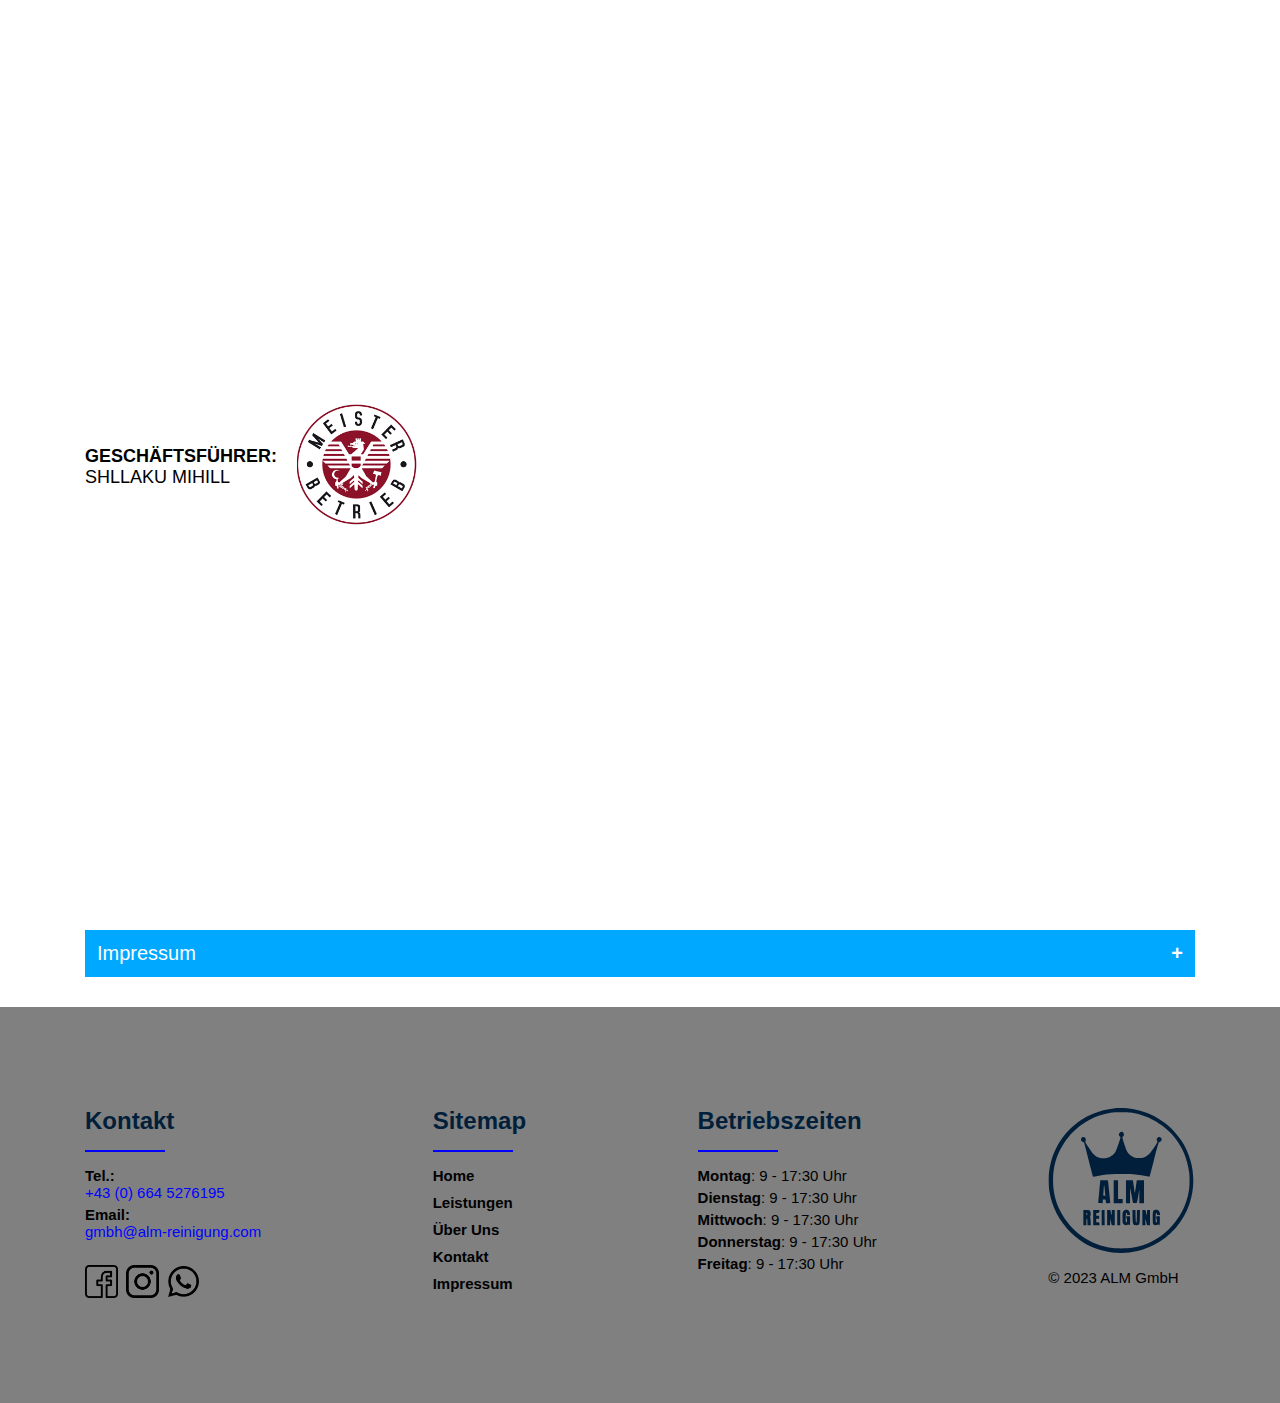
==== commit 989bd3f2: "add b-and-b hotel logo" ====
--- a/index.html
+++ b/index.html
@@ -414,7 +414,10 @@
                   <img src="img/kunden/pommes.jpeg" alt="Pommes">
                </div>
                <div class="partners-logos__img wildschuetz">
-                  <img src="img/kunden/wildschuetz.jpeg" alt="wildschütz">
+                  <img src="img/kunden/wildschuetz.jpeg" alt="Wildschütz">
+               </div>
+               <div class="partners-logos__img wildschuetz">
+                  <img src="img/kunden/b&b-hotels.png" alt="B&B Hotels">
                </div>
                <div class="partners-logos__img e">
                   <img class="e" src="img/kunden/e.jpeg" alt="E">
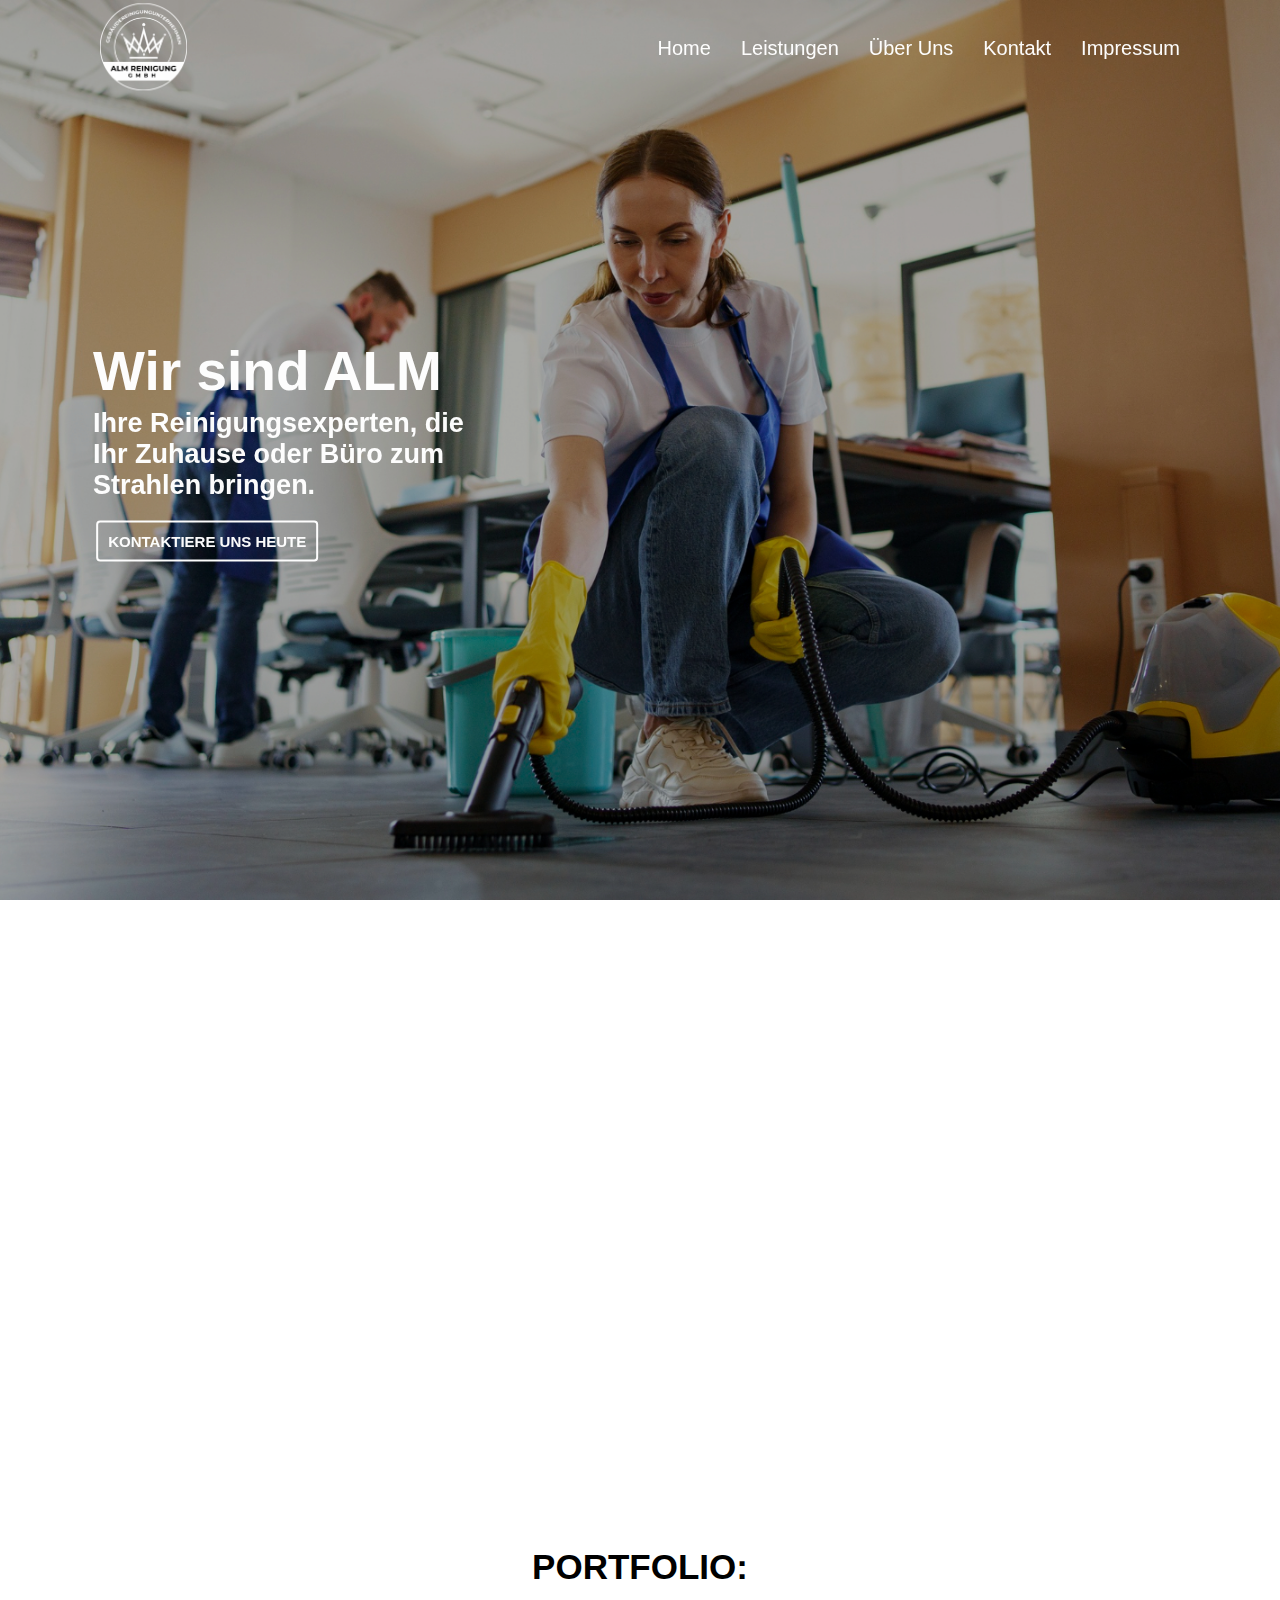
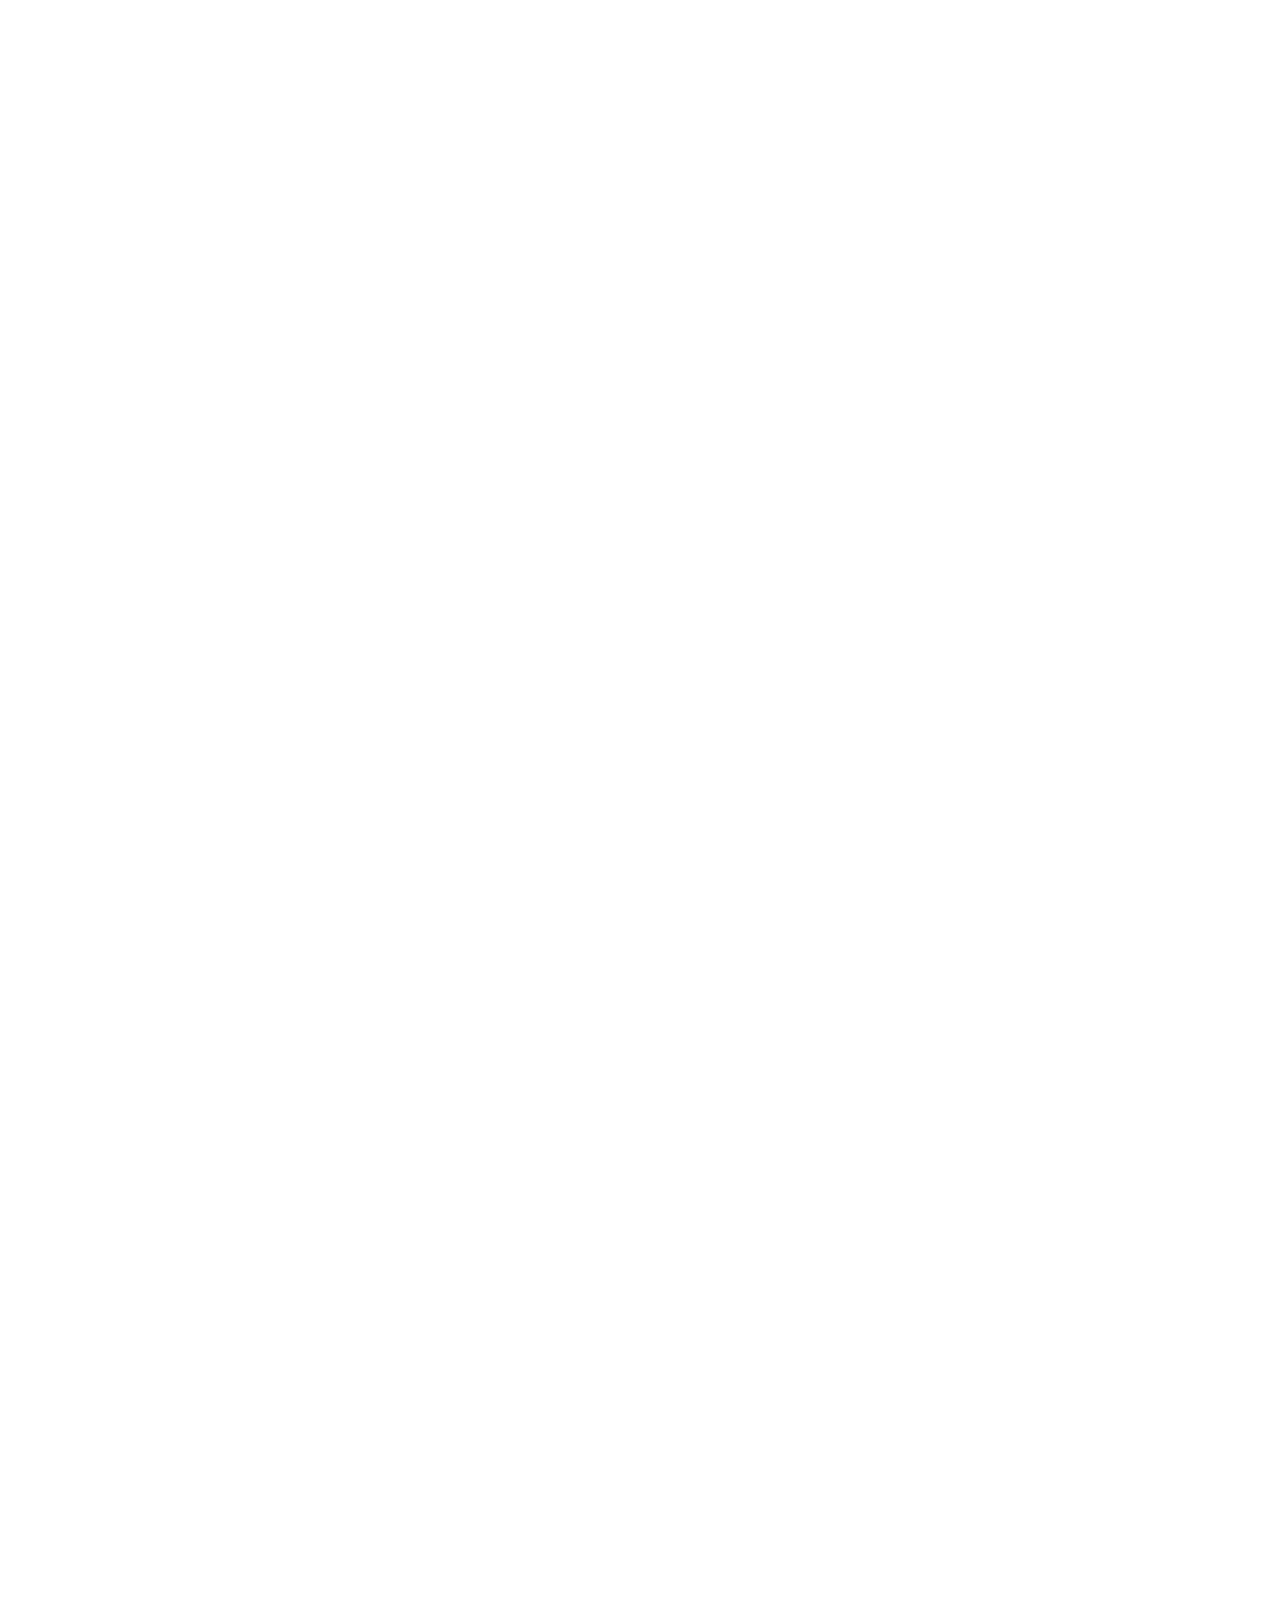
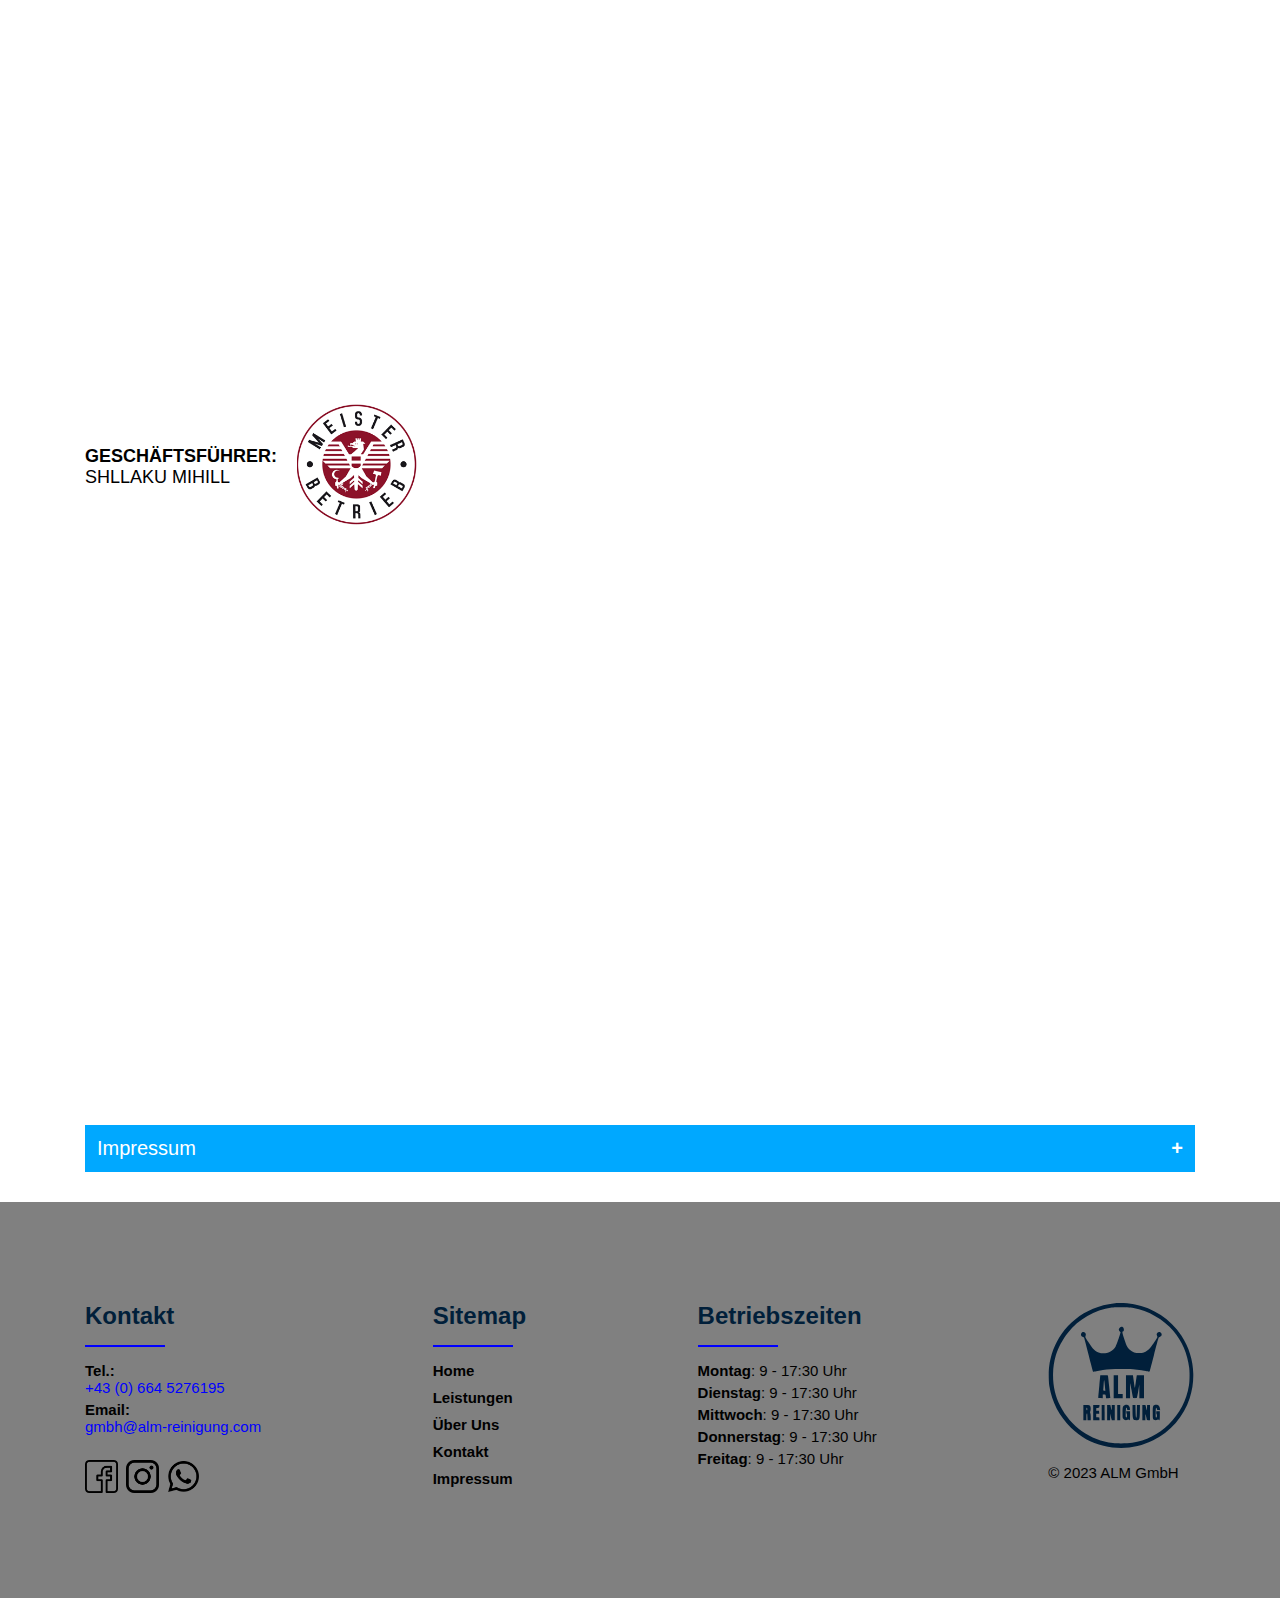
==== commit e2a2d721: "change grid container for logos" ====
--- a/index.html
+++ b/index.html
@@ -414,10 +414,10 @@
                   <img src="img/kunden/pommes.jpeg" alt="Pommes">
                </div>
                <div class="partners-logos__img wildschuetz">
+                  <img src="img/kunden/b&b-hotels.png" alt="B&B Hotels">
+               </div>
+               <div class="partners-logos__img wildschuetz">
                   <img src="img/kunden/wildschuetz.jpeg" alt="Wildschütz">
-               </div>
-               <div class="partners-logos__img wildschuetz">
-                  <img src="img/kunden/b&b-hotels.png" alt="B&B Hotels">
                </div>
                <div class="partners-logos__img e">
                   <img class="e" src="img/kunden/e.jpeg" alt="E">
--- a/css/style.css
+++ b/css/style.css
@@ -671,10 +671,11 @@
 }
 
 .partners-logos {
-   display: flex;
-   flex-direction: column;
-   align-items: center;
-   gap: 20px;
+   display: grid;
+   grid-template-columns: 250px;
+   justify-content: center;
+   place-items: center;
+   gap: 21px;
 }
 
 .partners-logos__img {
@@ -695,18 +696,29 @@
    width: 165px;
 }
 
-@media (min-width: 450px) {
+@media (min-width: 360px) {
    .partners-logos {
-      flex-direction: row;
-      justify-content: center;
-      flex-wrap: wrap;
-      gap: 25px;
+      grid-template-columns: 150px 150px;
+      gap: 20px 25px;
+   }
+}
+
+@media (min-width: 600px) {
+   .partners-logos {
+      grid-template-columns: 1fr 1fr 1fr;
+      gap: 20px 25px;
    }
 }
 
 @media (min-width: 768px) {
    .partners-title {
       margin-bottom: 30px;
+   }
+}
+
+@media (min-width: 1024px) {
+   .partners-logos {
+      gap: 15px 0;
    }
 }
 
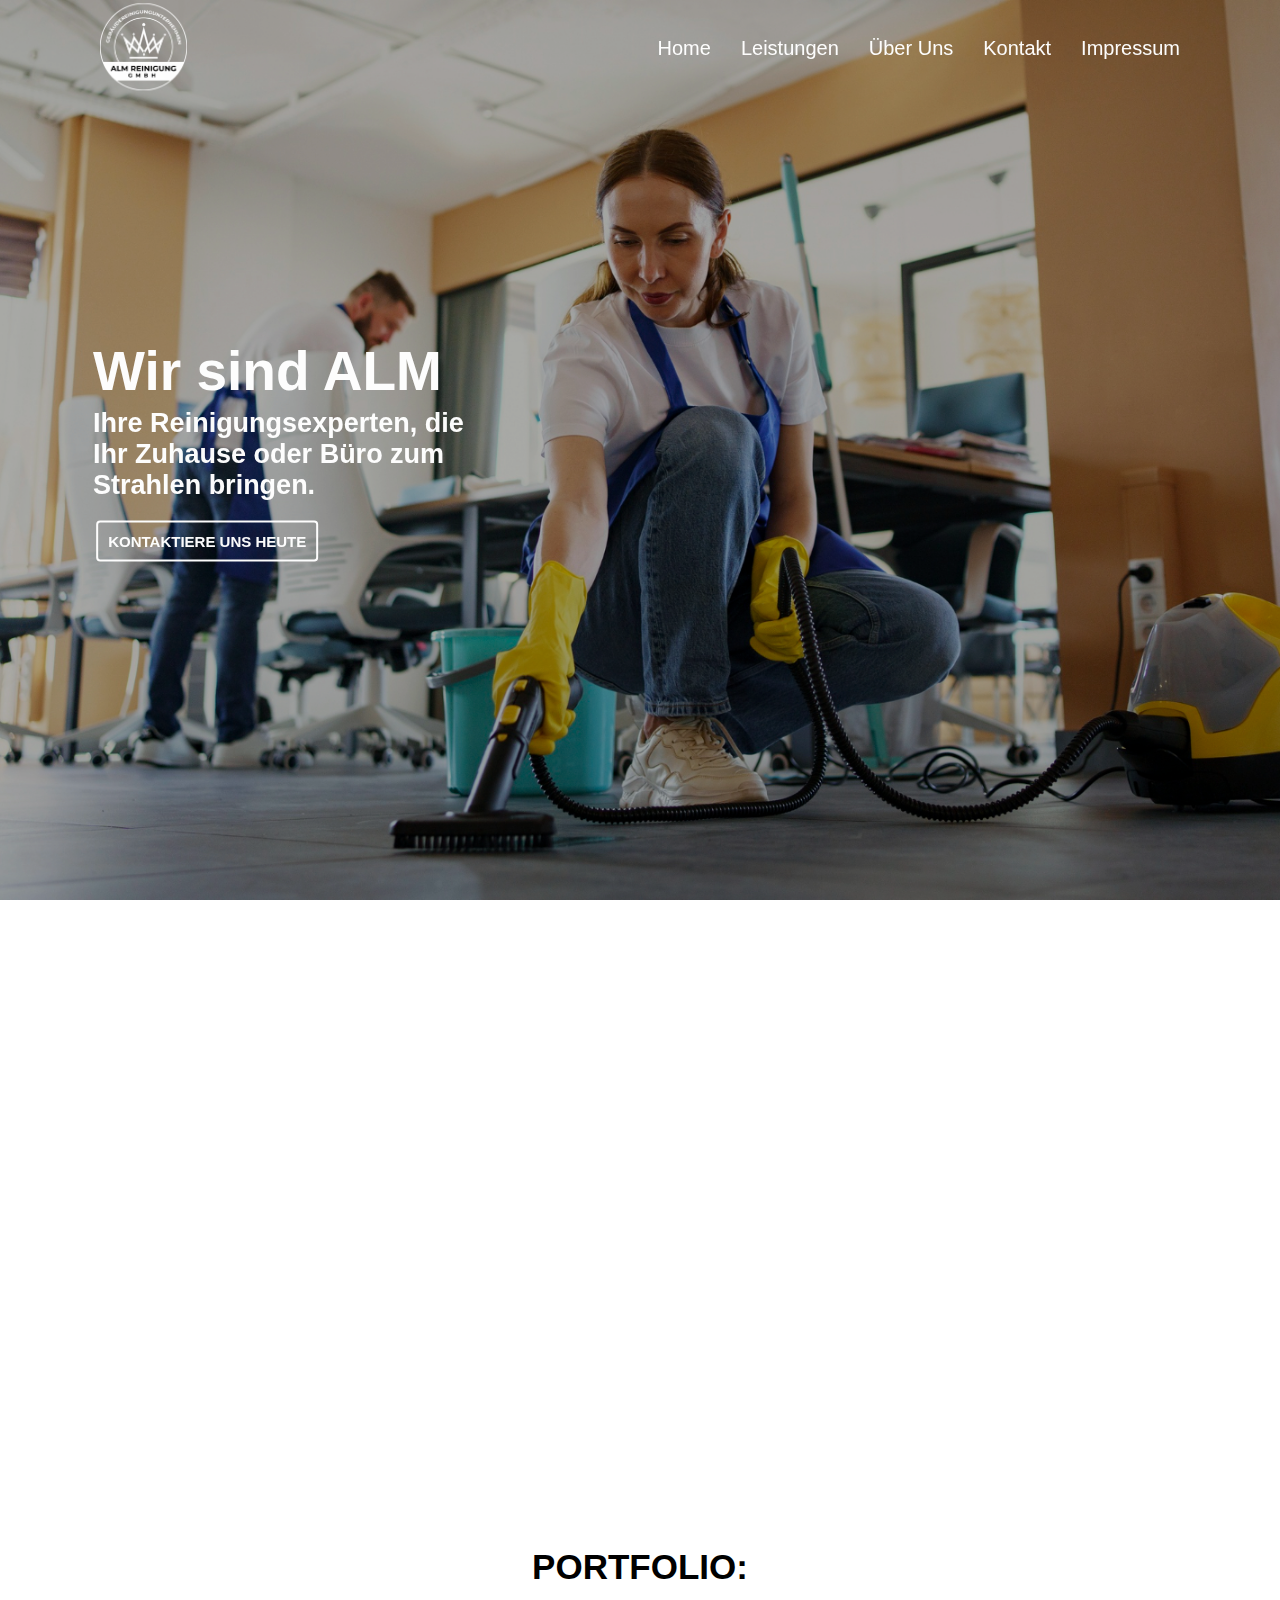
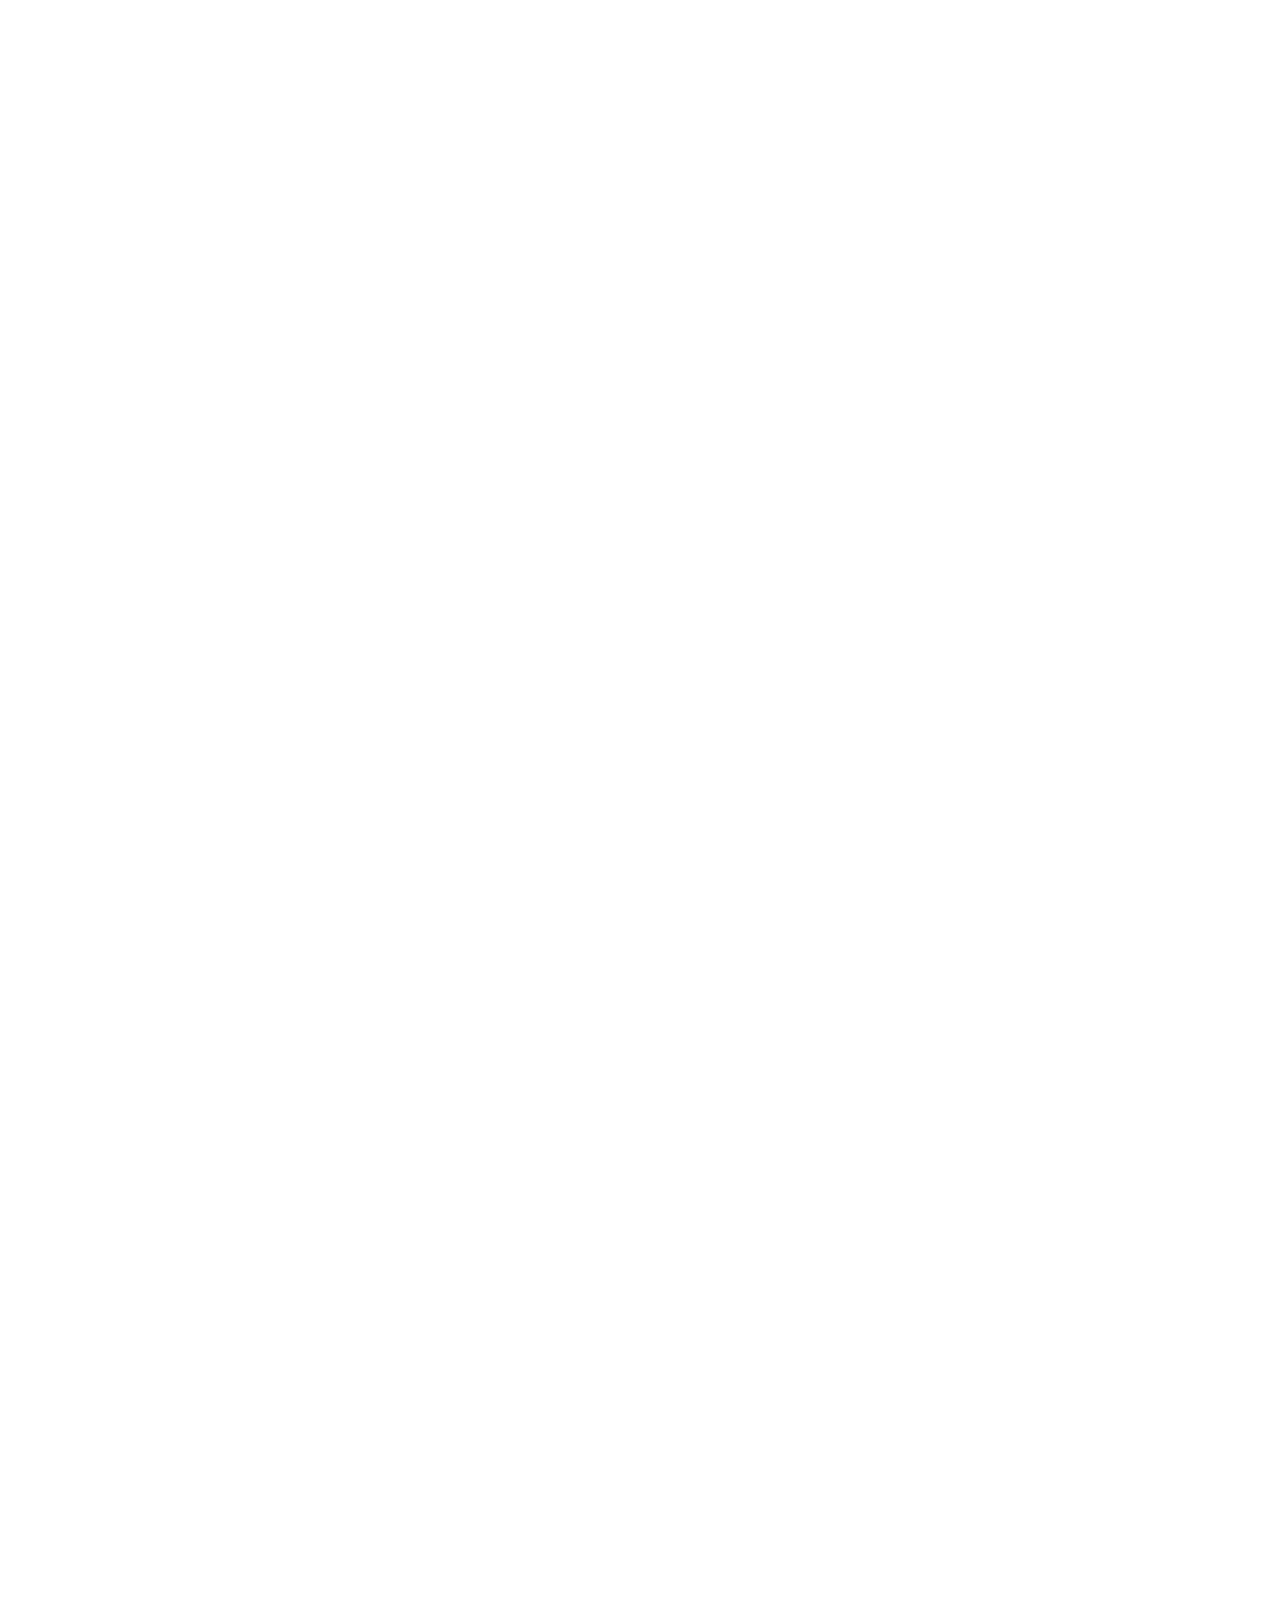
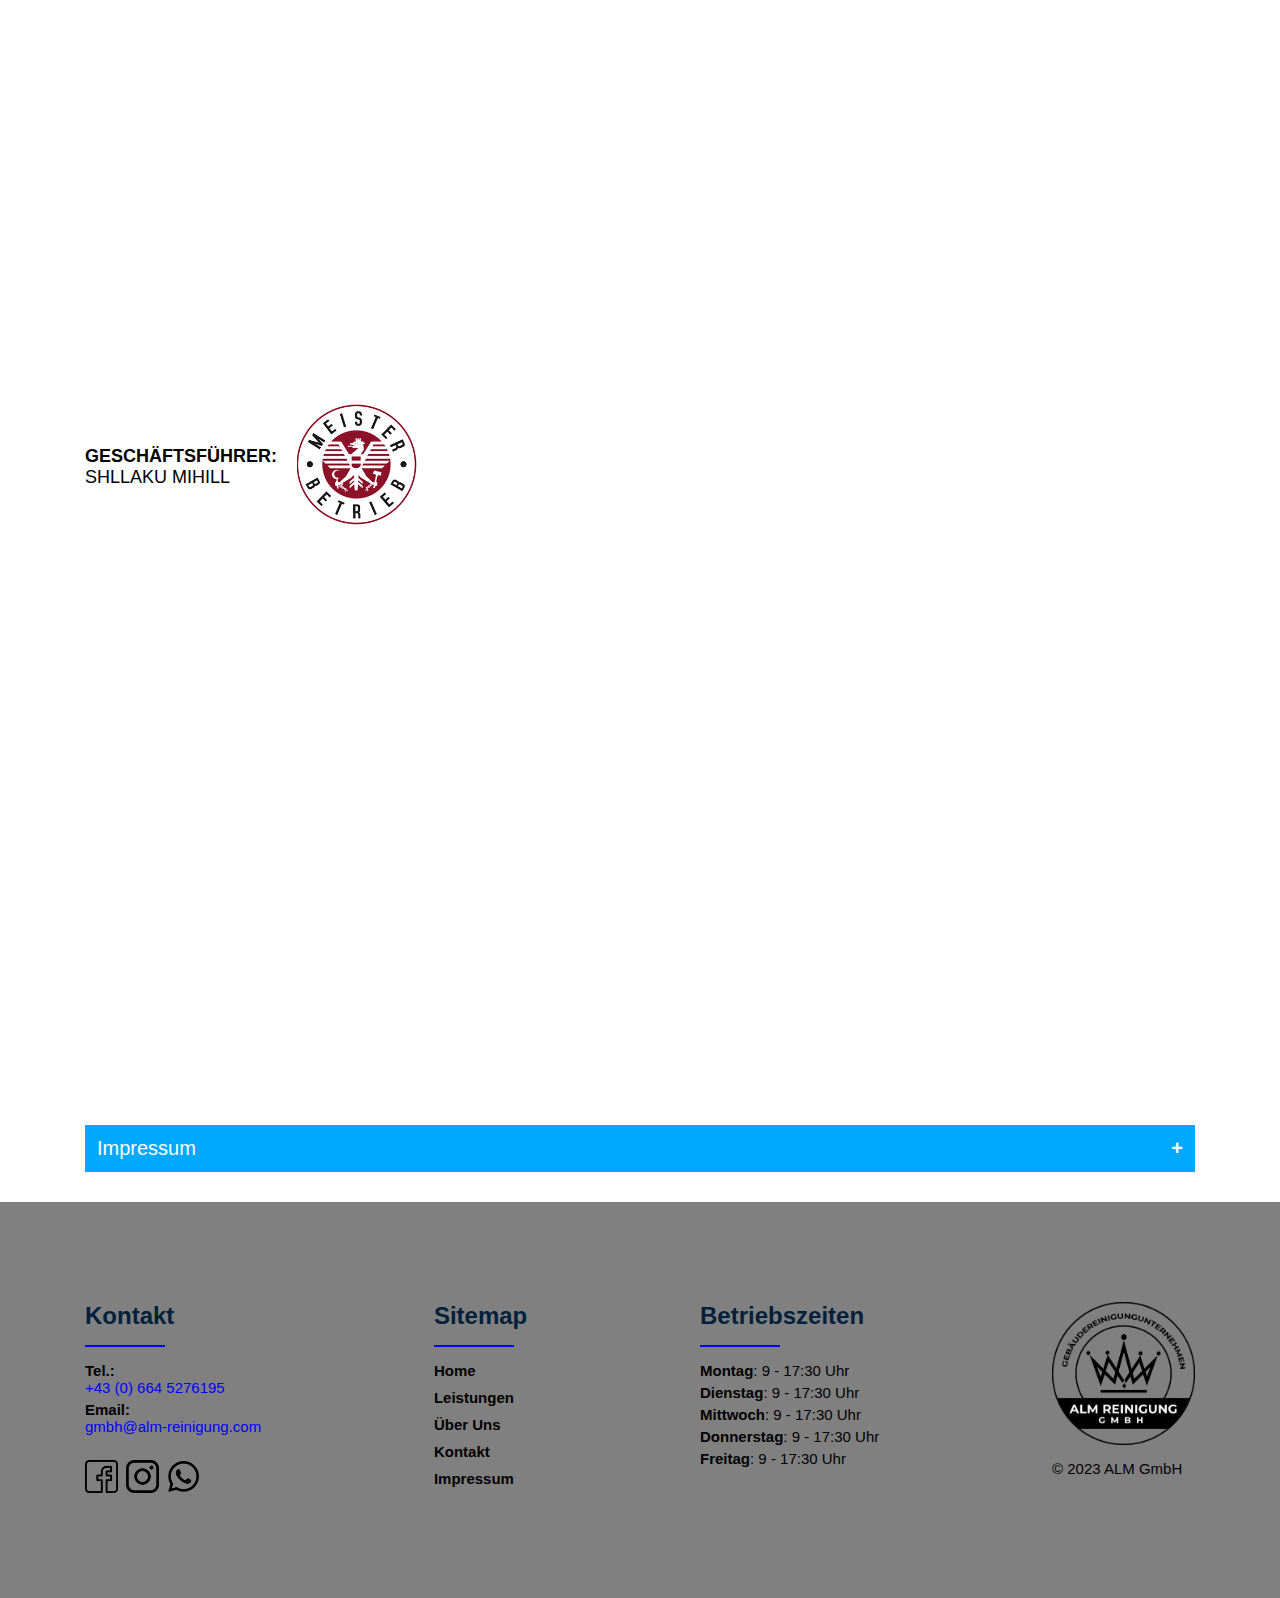
==== commit 48bdcd96: "replace old logo in footer with new logo" ====
--- a/index.html
+++ b/index.html
@@ -548,70 +548,7 @@
             </div>
 
             <div class="footer-logo">
-               <svg version="1.0" xmlns="http://www.w3.org/2000/svg" width="110pt" height="110pt"
-                  viewBox="0 0 534.000000 537.000000" preserveAspectRatio="xMidYMid meet">
-                  <g transform="translate(0.000000,537.000000) scale(0.100000,-0.100000)" fill="#011f3a" stroke="none">
-                     <path d="M2383 5319 c-214 -19 -521 -99 -750 -195 -463 -193 -867 -518 -1145
-         -919 -256 -369 -408 -771 -464 -1224 -20 -170 -15 -532 10 -691 96 -594 366
-         -1112 792 -1520 357 -341 730 -550 1191 -665 621 -155 1245 -86 1822 201 634
-         315 1115 870 1334 1539 253 772 139 1625 -306 2295 -401 602 -1024 1014 -1734
-         1145 -225 42 -516 55 -750 34z m732 -169 c534 -92 1108 -423 1462 -844 322
-         -384 515 -836 579 -1356 20 -163 15 -477 -11 -640 -85 -544 -337 -1026 -743
-         -1422 -368 -359 -834 -594 -1332 -673 -160 -26 -529 -31 -707 -11 -825 95
-         -1554 610 -1933 1365 -175 350 -260 712 -260 1112 0 270 31 495 100 727 82
-         276 250 593 445 837 394 496 974 828 1605 921 139 20 643 10 795 -16z" />
-                     <path d="M2611 4431 c-46 -43 -45 -89 2 -138 l30 -32 -32 -108 c-45 -147 -118
-         -347 -149 -408 -34 -68 -127 -156 -204 -194 -134 -66 -282 -75 -423 -26 -91
-         32 -155 77 -215 151 -71 88 -258 368 -266 399 -4 15 -1 38 5 51 6 14 11 42 11
-         63 0 90 -124 121 -165 40 -33 -63 -7 -120 66 -144 26 -9 36 -20 45 -51 7 -21
-         78 -297 159 -613 80 -316 151 -583 156 -593 6 -11 17 -17 27 -14 52 16 222 49
-         336 66 220 32 454 43 806 37 344 -6 434 -15 705 -67 216 -42 197 -43 212 10 8
-         25 72 272 144 550 147 572 175 670 190 670 28 0 78 34 90 61 39 95 -81 180
-         -149 106 -30 -33 -35 -61 -17 -102 8 -21 15 -45 15 -55 0 -20 -116 -205 -204
-         -325 -114 -156 -184 -211 -321 -250 -77 -23 -258 -17 -325 10 -120 49 -222
-         139 -269 238 -37 78 -150 417 -158 475 -5 38 -3 44 15 49 28 7 44 61 31 108
-         -19 69 -93 87 -148 36z" />
-                     <path d="M1900 2684 c0 -4 -16 -172 -35 -373 -20 -201 -36 -386 -38 -411 l-2
-         -45 83 -3 82 -3 0 66 0 65 49 0 c55 0 55 0 66 -82 l6 -48 81 0 c78 0 80 1 75
-         23 -3 12 -22 198 -43 412 -22 238 -41 393 -48 397 -14 9 -276 11 -276 2z m165
-         -365 c9 -95 18 -180 20 -187 4 -10 -6 -12 -38 -10 -25 2 -41 8 -40 15 1 6 7
-         85 13 175 17 250 23 251 45 7z" />
-                     <path d="M2390 2270 l0 -420 165 0 165 0 0 75 0 75 -85 0 -85 0 0 345 0 345
-         -80 0 -80 0 0 -420z" />
-                     <path d="M2840 2270 l0 -420 75 0 75 0 0 277 c0 152 3 274 6 271 3 -4 25 -122
-         50 -263 24 -142 49 -264 55 -271 15 -19 122 -19 138 0 6 7 29 118 50 247 l39
-         234 1 -247 1 -248 85 0 85 0 0 420 0 421 -132 -3 -132 -3 -32 -220 c-40 -282
-         -38 -275 -53 -170 -7 50 -23 158 -34 240 l-22 150 -127 3 -128 3 0 -421z" />
-                     <path d="M2792 1590 c-69 -31 -77 -60 -77 -275 0 -164 2 -183 21 -215 34 -59
-         102 -77 166 -44 28 15 32 15 40 0 12 -20 34 -21 42 0 3 9 6 83 6 165 l0 149
-         -71 0 -71 0 7 -47 c4 -27 11 -52 16 -58 10 -10 12 -85 3 -109 -10 -25 -33 -19
-         -40 10 -8 32 1 308 11 324 10 17 35 -8 35 -35 0 -32 23 -47 67 -43 l38 3 0 50
-         c-1 61 -31 110 -81 131 -44 18 -60 17 -112 -6z" />
-                     <path d="M3890 1596 c-61 -20 -70 -52 -70 -261 0 -228 4 -252 44 -276 38 -23
-         87 -24 128 -3 29 15 32 15 44 -1 8 -10 20 -15 29 -12 13 5 15 31 15 167 l0
-         160 -65 0 -65 0 0 -49 c0 -28 4 -52 9 -55 25 -16 21 -126 -5 -126 -24 0 -27
-         23 -26 177 2 190 15 224 47 128 9 -28 14 -30 64 -33 l53 -3 -6 48 c-10 65 -36
-         116 -66 129 -41 19 -93 23 -130 10z" />
-                     <path d="M1280 1320 l0 -280 55 0 55 0 0 113 c0 106 9 151 27 133 4 -4 10 -61
-         11 -127 l4 -119 59 0 59 0 0 105 c0 66 -5 120 -15 148 -13 40 -13 48 0 73 18
-         34 19 125 2 174 -17 49 -46 60 -159 60 l-98 0 0 -280z m145 129 c0 -32 -4 -44
-         -15 -44 -16 0 -26 54 -16 82 12 30 31 6 31 -38z" />
-                     <path d="M1640 1320 l0 -280 116 0 115 0 -3 53 -3 52 -57 3 -58 3 0 64 0 65
-         56 0 55 0 -3 53 -3 52 -53 3 -53 3 3 47 3 47 48 7 c27 4 51 9 54 12 3 3 8 25
-         10 51 l6 45 -117 0 -116 0 0 -280z" />
-                     <path d="M1950 1321 l0 -281 55 0 55 0 -2 278 -3 277 -52 3 -53 3 0 -280z" />
-                     <path d="M2150 1320 l0 -280 55 0 55 0 1 123 1 122 20 -85 c11 -47 24 -102 29
-         -122 l10 -38 54 0 55 0 0 280 0 280 -55 0 -55 0 0 -102 c-1 -119 -10 -115 -35
-         15 l-18 87 -58 0 -59 0 0 -280z" />
-                     <path d="M2520 1320 l0 -280 55 0 55 0 0 280 0 280 -55 0 -55 0 0 -280z" />
-                     <path d="M3080 1413 c1 -336 14 -373 131 -373 125 0 132 16 137 323 l4 237
-         -55 0 -55 0 -4 -224 c-2 -124 -7 -228 -11 -232 -22 -23 -30 27 -35 235 l-5
-         221 -53 0 -54 0 0 -187z" />
-                     <path d="M3440 1320 l0 -280 55 0 55 0 0 112 c0 61 3 108 8 104 4 -4 16 -53
-         27 -109 l21 -102 57 -3 57 -3 0 281 0 281 -52 -3 -53 -3 -5 -105 c-5 -100 -6
-         -103 -17 -65 -6 22 -15 58 -18 80 -16 103 -10 95 -76 95 l-59 0 0 -280z" />
-                  </g>
-               </svg>
+               <img class="logo" src="img/header/kreis-logo-schwarz-transparent.png" alt="Logo">
                <span class="gmbh">© 2023 ALM GmbH</span>
             </div>
          </div>
--- a/css/footer.css
+++ b/css/footer.css
@@ -98,6 +98,11 @@
    text-align: center;
 }
 
+.footer-logo img {
+   width: 143px;
+   height: 143px;
+}
+
 .footer-logo .gmbh {
    margin-top: 10px;
    display: block;
